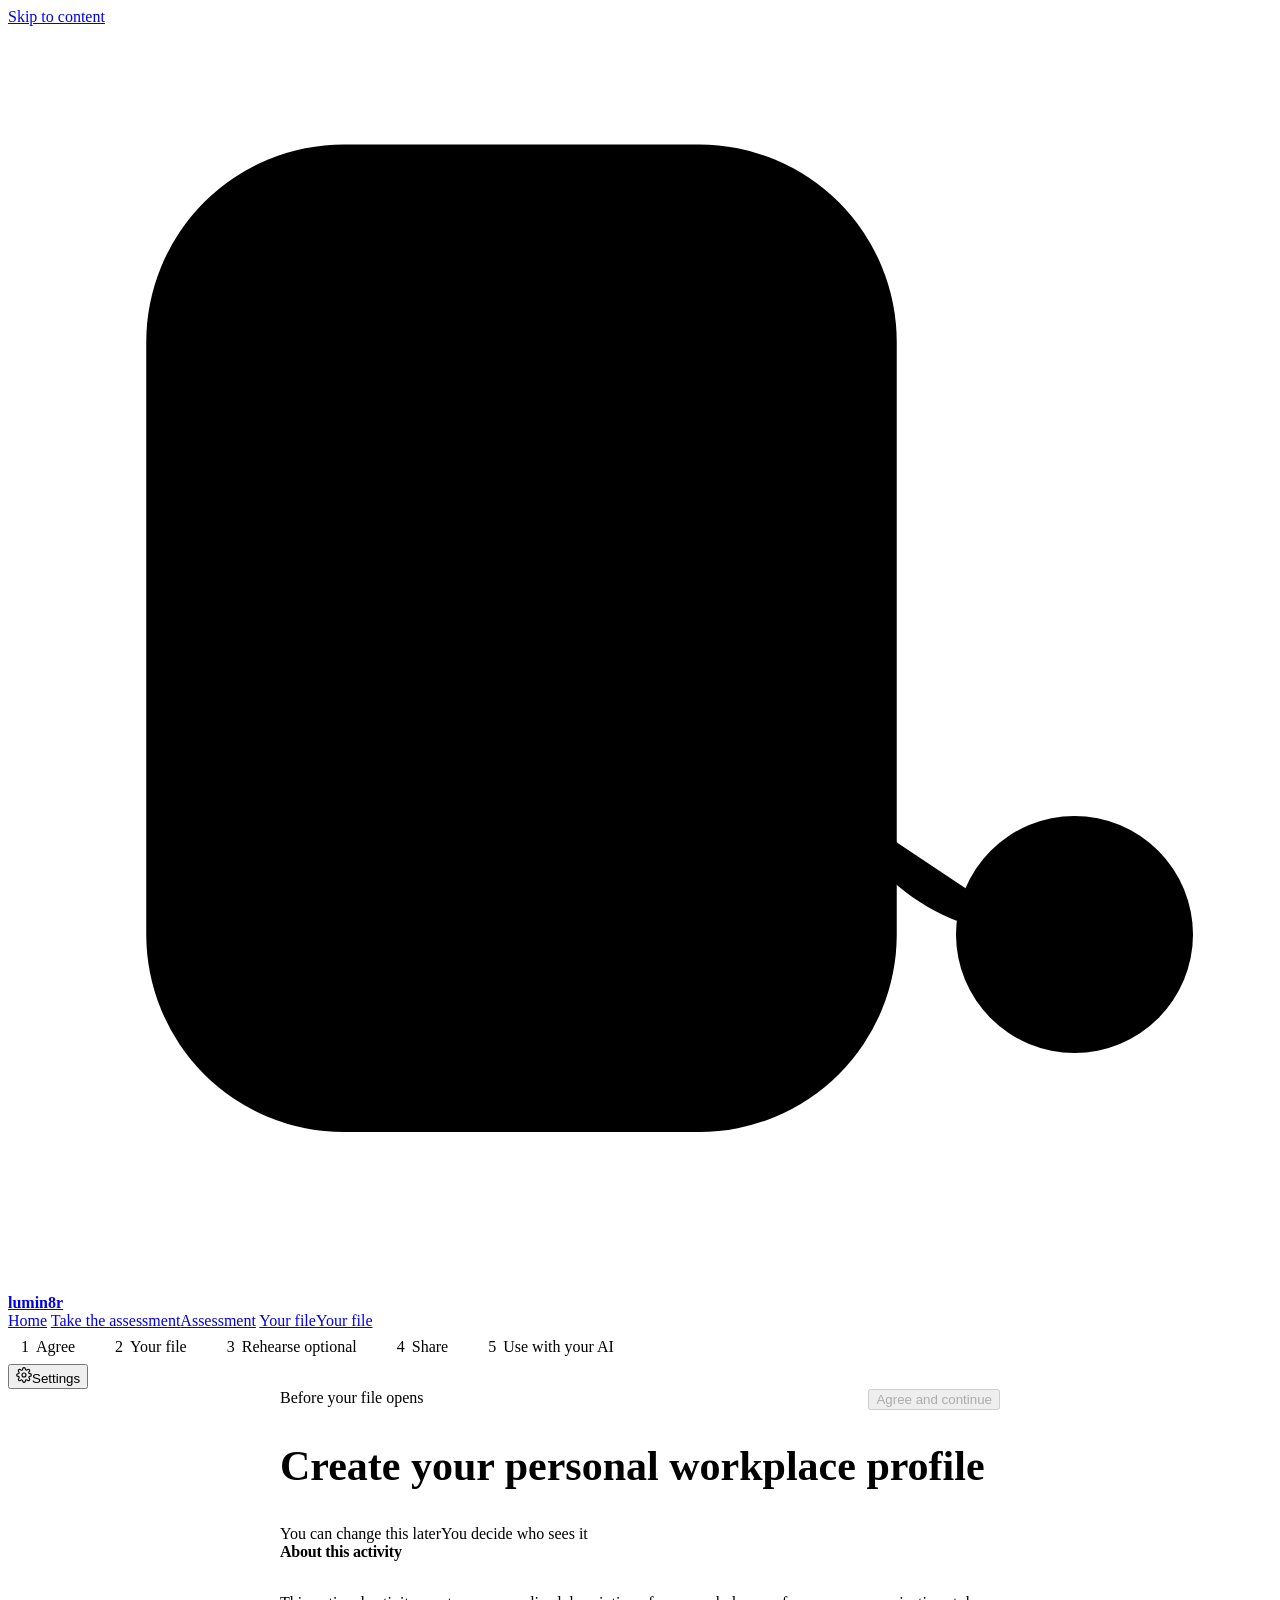
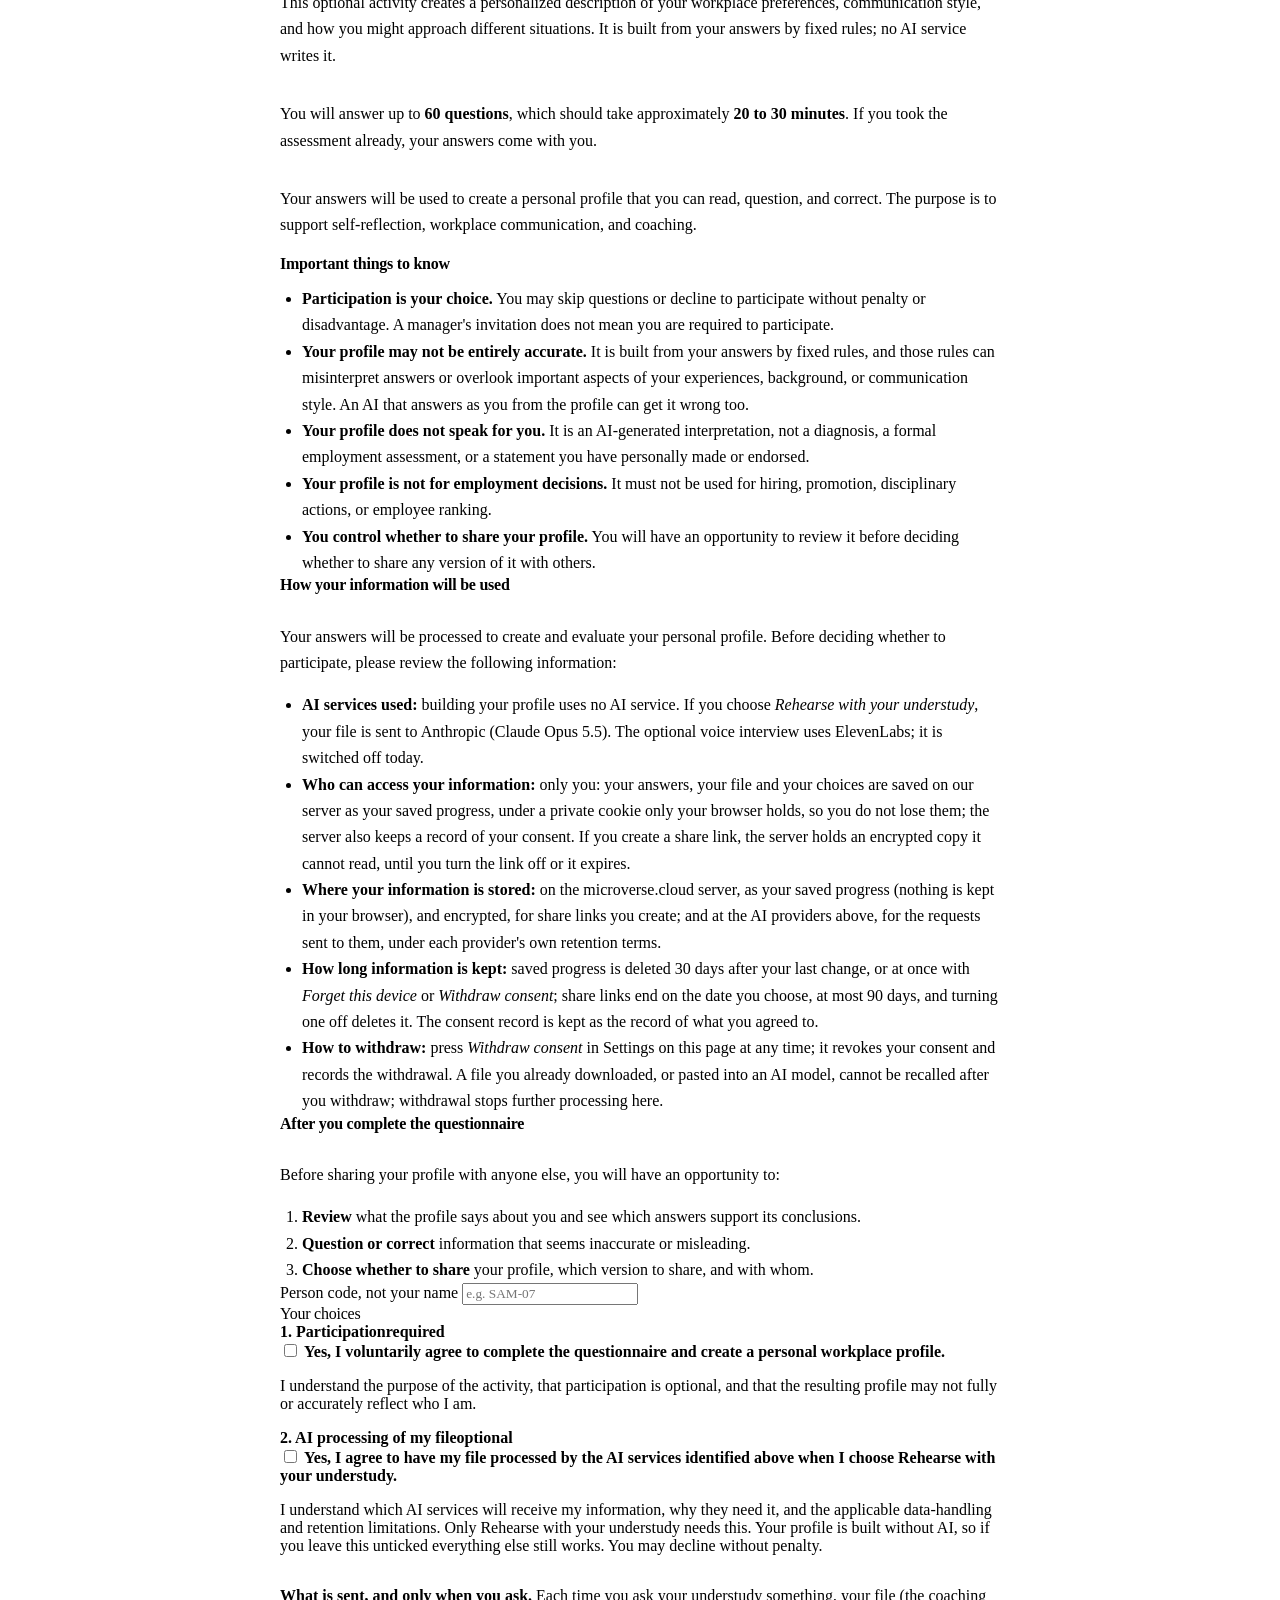
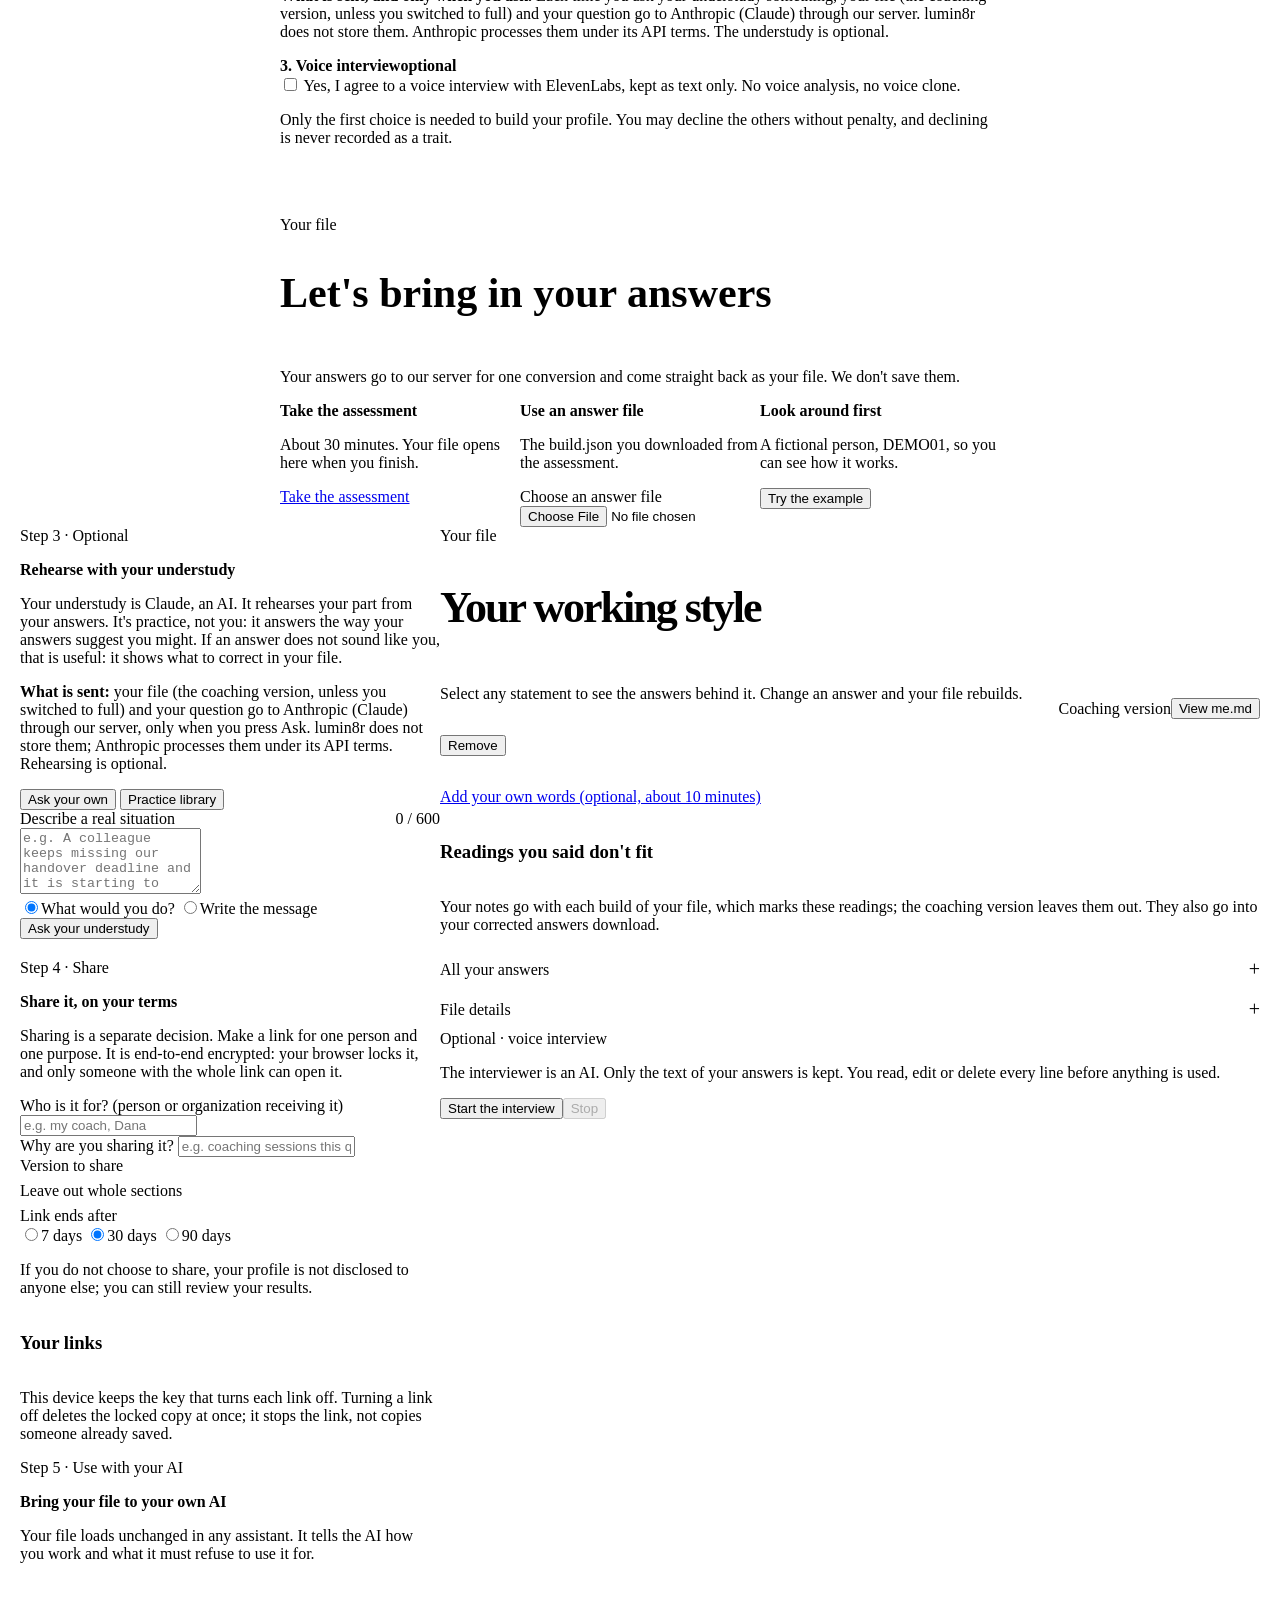
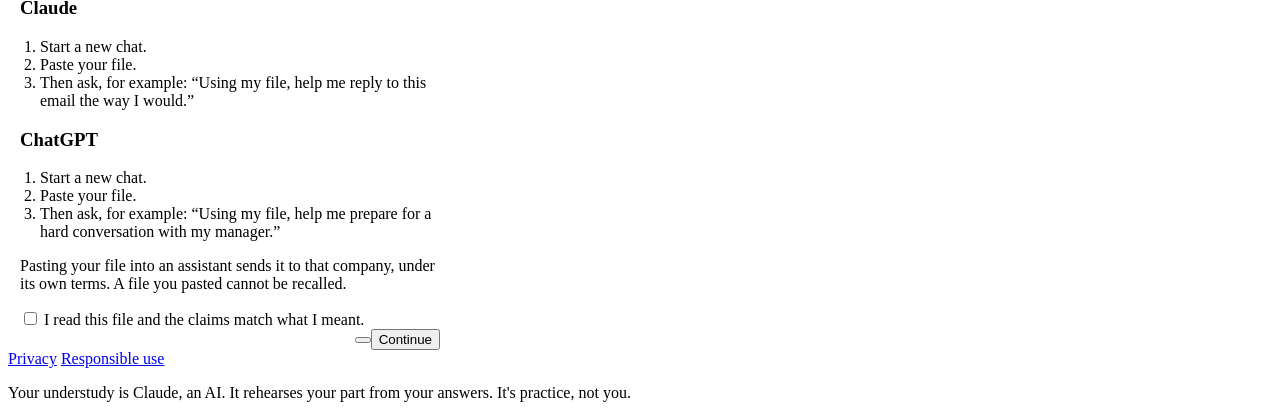
==== src/mefile/static/index.html @ 86634b9a "Save progress on the server, not in the browser; drop evaluation jargon from participant screens - c" ====
<!doctype html>
<!-- Copyright (c) 2026 William Chesher. MIT License, see LICENSE. -->
<!-- index - Your file: agree, read your file (select a statement and the answers behind it light up), correct, rehearse with your understudy, share an end-to-end encrypted link, use it with your AI; settings hold downloads, this device and withdrawal. Behaviour in /static/app.js -->
<html lang="en">
<head>
<meta charset="utf-8">
<meta name="viewport" content="width=device-width, initial-scale=1, viewport-fit=cover">
<title>Your file · lumin8r</title>
<meta name="description" content="Your lumin8r file: select any statement to see the answers behind it, correct it, rehearse with your understudy, and share it on your terms.">
<link rel="preconnect" href="https://fonts.googleapis.com">
<link rel="stylesheet" href="https://fonts.googleapis.com/css2?family=Geist:wght@400;500;600;700&family=Geist+Mono:wght@400;500&display=swap">
<link rel="stylesheet" href="/static/mefile.css">
<style>
  [tabindex="-1"]:focus { outline: none; }
  /* the step line */
  .steps { display: flex; align-items: center; list-style: none; margin: 0; padding: 0; min-width: 0; overflow-x: auto; scrollbar-width: none; }
  .steps::-webkit-scrollbar { display: none; }
  .steps li { display: flex; align-items: center; flex: none; }
  .steps li + li::before { content: ""; width: 16px; height: 1px; background: var(--line-2); }
  .steps li.done + li::before { background: var(--ink); }
  .steps button { appearance: none; display: inline-flex; align-items: center; gap: var(--s-2); min-height: 34px; padding: 0 10px 0 5px; border-radius: var(--radius-sm); border: 1px solid transparent; background: transparent; color: var(--muted); font: 500 var(--t-sm)/1 var(--body); cursor: pointer; white-space: nowrap; transition: background-color var(--t-fast) var(--ease), color var(--t-fast) var(--ease); }
  .steps button:hover { color: var(--ink); background: var(--surface-2); }
  .steps button:focus-visible { outline: none; box-shadow: var(--focus); }
  .steps .n { display: inline-grid; place-items: center; width: 22px; height: 22px; border-radius: 50%; border: 1px solid var(--line-2); background: var(--panel); font: 500 11px/1 var(--mono); color: var(--muted); transition: all var(--t-mid) var(--ease); }
  .steps li.done .n { background: var(--ink); border-color: var(--ink); color: var(--panel); }
  .steps button[aria-current] { color: var(--ink); background: var(--panel); border-color: var(--line); box-shadow: var(--shadow-1); }
  .steps button[aria-current] .n { border-color: var(--glow); color: var(--ink); box-shadow: 0 0 0 3px var(--glow-soft); }
  .steps button:disabled { opacity: .45; cursor: not-allowed; background: none; }
  .steps .opt { color: var(--faint); font-size: var(--t-xs); }
  .settings-btn .ico { width: 16px; height: 16px; fill: none; stroke: currentColor; stroke-width: 1.7; }
  @media (max-width: 760px) { .steps .lbl { display: none; } .steps button[aria-current] .lbl { display: inline; } .steps li + li::before { width: 8px; } .steps .opt { display: none; } .pathend { flex: 0 0 auto; margin-left: auto; } .pathbar { flex-wrap: nowrap; } .steps { flex: 1 1 auto; } .settings-btn span { display: none; } }

  /* one column for agreeing and for bringing answers */
  .solo { max-width: 720px; margin: 0 auto; padding: var(--s-7) 16px var(--s-9); display: grid; gap: var(--s-5); grid-template-columns: minmax(0, 1fr); }
  .solo h1 { font-size: clamp(30px, 5vw, 42px); }
  .solo .intro { display: grid; gap: var(--s-3); }
  .consent-copy { display: grid; gap: var(--s-3); grid-template-columns: minmax(0, 1fr); }
  .consent-copy h2 { font-size: var(--t-lg); letter-spacing: -0.015em; margin-top: var(--s-4); }
  .consent-copy p, .consent-copy li { color: var(--ink-2); line-height: 1.65; }
  .consent-copy b { color: var(--ink); font-weight: 600; }
  .consent-copy ul, .consent-copy ol { margin: 0; padding-left: 22px; display: grid; gap: var(--s-2); }
  fieldset.purposes { border: 0; margin: 0; padding: 0; display: grid; gap: var(--s-3); min-width: 0; }
  fieldset.purposes legend { font: 600 var(--t-lg)/1.35 var(--display); letter-spacing: -0.015em; color: var(--ink); padding: 0; margin-bottom: var(--s-3); }
  .choice { display: grid; gap: var(--s-2); padding: var(--s-4) var(--s-5); border: 1px solid var(--line); border-radius: var(--radius); background: var(--panel); box-shadow: var(--shadow-1); transition: border-color var(--t-fast) var(--ease), box-shadow var(--t-fast) var(--ease); }
  .choice:has(input:checked) { border-color: var(--ink); box-shadow: 0 0 0 1px var(--ink), var(--shadow-2); }
  .choice-head { font-size: var(--t-sm); font-weight: 600; color: var(--ink); display: flex; gap: var(--s-2); align-items: center; flex-wrap: wrap; }
  .agree-foot { position: sticky; bottom: 0; z-index: 5; display: flex; gap: var(--s-3); align-items: center; justify-content: flex-end; flex-wrap: wrap; padding: var(--s-4) 0 calc(var(--s-4) + env(safe-area-inset-bottom, 0px)); background: linear-gradient(180deg, transparent, var(--surface) 35%); }
  .agree-foot .hint { color: var(--muted); font-size: var(--t-sm); margin-right: auto; }
  .bring { display: grid; gap: var(--s-4); padding: var(--s-5); }
  .bring .opts { display: grid; grid-template-columns: repeat(3, minmax(0, 1fr)); gap: var(--s-3); }
  .bring .opt { display: grid; gap: var(--s-2); align-content: start; padding: var(--s-4); border: 1px solid var(--line); border-radius: var(--radius); background: var(--surface); }
  .bring .opt .btn { justify-self: start; }

  /* the workspace: the file, and (in rehearse, share, use with your AI) the step panel beside it */
  .workspace { display: grid; grid-template-columns: minmax(340px, 420px) minmax(0, 1fr); gap: var(--s-7); max-width: 1240px; margin: 0 auto; padding: var(--s-6) 16px var(--s-9); align-items: start; }
  .workspace > * { min-width: 0; }
  .stepcol { position: sticky; top: calc(var(--header-h) + 50px + var(--s-4)); max-height: calc(100vh - var(--header-h) - 50px - var(--s-6)); display: grid; grid-template-rows: minmax(0, 1fr) auto; background: var(--panel); border: 1px solid var(--line); border-radius: var(--radius-lg); box-shadow: var(--shadow-2); }
  .stepbody { overflow: auto; padding: var(--s-5); display: grid; gap: var(--s-4); align-content: start; grid-template-columns: minmax(0, 1fr); overscroll-behavior: contain; }
  .stepbody h1 { font-size: var(--t-2xl); }
  .stepfoot { border-top: 1px solid var(--line); padding: var(--s-4) var(--s-5); display: grid; gap: var(--s-3); background: var(--panel-2); border-radius: 0 0 var(--radius-lg) var(--radius-lg); }
  .stepfoot .row { display: flex; gap: var(--s-3); align-items: center; justify-content: flex-end; flex-wrap: wrap; }
  .stepfoot .hint { font-size: var(--t-sm); color: var(--muted); flex: 1 1 100%; text-align: right; }
  .stepfoot .hint:empty { display: none; }
  /* Your file: the document takes the whole width; the step footer becomes a calm bar at the bottom */
  .workspace.mode-file { grid-template-columns: minmax(0, 1fr); padding-bottom: 140px; }
  .mode-file .stepcol { position: fixed; z-index: 35; left: 50%; transform: translateX(-50%); bottom: calc(16px + env(safe-area-inset-bottom, 0px)); top: auto; width: min(760px, calc(100vw - 24px)); max-height: none; grid-template-rows: auto; border-radius: 14px; box-shadow: var(--shadow-3); background: color-mix(in srgb, var(--panel) 90%, transparent); -webkit-backdrop-filter: blur(12px); backdrop-filter: blur(12px); }
  .mode-file .stepbody { display: none; }
  .mode-file .stepfoot { border: 0; background: none; padding: 10px 10px 10px var(--s-4); display: flex; align-items: center; gap: var(--s-4); flex-wrap: wrap; }
  .mode-file .stepfoot .row { flex: 0 0 auto; margin-left: auto; flex-wrap: nowrap; }
  .mode-file .stepfoot .hint { display: none; }
  .mode-file .stepfoot label.check { flex: 1 1 280px; font-size: var(--t-sm); }

  /* the document */
  .doc { display: grid; gap: var(--s-5); align-content: start; grid-template-columns: minmax(0, 1fr); }
  .doc-head { display: flex; align-items: flex-end; justify-content: space-between; gap: var(--s-4); flex-wrap: wrap; padding-bottom: var(--s-5); border-bottom: 1px solid var(--line); }
  .doc-head h1 { font-size: clamp(30px, 4vw, 44px); letter-spacing: -0.045em; }
  .doc-head .title { display: grid; gap: var(--s-2); }
  .doc-head .meta { display: flex; align-items: center; gap: var(--s-3); flex-wrap: wrap; }
  .buildstatus { font-size: var(--t-sm); color: var(--muted); display: inline-flex; align-items: center; gap: var(--s-2); }
  .buildstatus:empty { display: none; }
  .buildstatus::before { content: ""; width: 11px; height: 11px; border-radius: 50%; border: 2px solid var(--glow); border-right-color: transparent; animation: spin 900ms linear infinite; }
  .gate { display: grid; }
  .gatebar { display: flex; align-items: center; gap: var(--s-3); flex-wrap: wrap; padding: 10px var(--s-4); border-radius: var(--radius); border: 1px solid var(--line); background: var(--panel); box-shadow: var(--shadow-1); font-size: var(--t-sm); color: var(--ink-2); }
  .gatebar .lamp { width: 8px; height: 8px; border-radius: 50%; background: var(--good); box-shadow: 0 0 0 3px var(--good-soft); flex: none; }
  .gatebar.works .lamp { background: var(--glow); box-shadow: 0 0 0 3px var(--glow-soft); }
  .gatebar.breaks .lamp { background: var(--bad); box-shadow: 0 0 0 3px var(--bad-soft); }
  .gatebar details { flex: 1 1 100%; }
  .gatebar summary { cursor: pointer; color: var(--accent); font-weight: 500; display: inline; }
  .gatebar ul { margin: var(--s-2) 0 0; padding-left: 20px; display: grid; gap: var(--s-1); color: var(--muted); }

  .statements { display: grid; gap: var(--s-7); grid-template-columns: minmax(0, 1fr); }
  .sect { display: grid; gap: var(--s-1); }
  .sect-head { display: grid; grid-template-columns: minmax(0, 1fr) 380px; gap: var(--s-7); align-items: end; padding-bottom: var(--s-3); border-bottom: 1px solid var(--line); margin-bottom: var(--s-2); }
  .sect-head h2 { font-size: var(--t-xl); letter-spacing: -0.03em; }
  .sect-head .note { font-size: var(--t-xs); color: var(--faint); }
  .crow { display: grid; grid-template-columns: minmax(0, 1fr) 380px; gap: var(--s-7); align-items: start; }
  .ctext { appearance: none; text-align: left; font: 400 17px/1.55 var(--body); letter-spacing: -0.012em; color: var(--ink-2); background: transparent; border: 1px solid transparent; border-radius: 12px; padding: 12px 14px; margin: 0 -14px; cursor: pointer; transition: background-color var(--t-slow) var(--ease), border-color var(--t-slow) var(--ease), box-shadow var(--t-slow) var(--ease), color var(--t-slow) var(--ease); }
  .ctext:hover { background: var(--panel); border-color: var(--line); color: var(--ink); }
  .ctext:focus-visible { outline: none; box-shadow: var(--focus); }
  .crow.sel .ctext { background: var(--panel); border-color: var(--accent-line); box-shadow: var(--lit); color: var(--ink); }
  .crow.limit .ctext { color: var(--muted); cursor: default; }
  .crow.questioned .ctext::after { content: "You said this doesn't fit"; margin-left: var(--s-2); font: 500 11px/1 var(--body); color: var(--caution); border: 1px solid var(--caution-line); border-radius: 5px; padding: 2px 6px; vertical-align: 2px; }
  .crail { display: flex; flex-wrap: wrap; gap: 6px; align-content: flex-start; padding-top: 13px; min-width: 0; }
  .crail .ev-id { cursor: pointer; transition: border-color var(--t-fast) var(--ease), color var(--t-fast) var(--ease); }
  .crail .ev-id:hover { border-color: var(--field); }
  .crow.sel .crail { display: grid; grid-template-columns: minmax(0, 1fr); gap: var(--s-2); justify-items: start; padding-top: 10px; }
  .crail > * { max-width: 100%; min-width: 0; }
  .evchip { appearance: none; display: inline-flex; align-items: center; gap: var(--s-2); min-height: 32px; max-width: 100%; padding: 3px 10px 3px 4px; border-radius: var(--radius-sm); border: 1px solid var(--line); background: var(--panel); box-shadow: var(--shadow-1); font: inherit; font-size: var(--t-sm); color: var(--ink-2); text-align: left; cursor: pointer; animation: chip-in var(--t-slow) var(--spring) both; transition: border-color var(--t-fast) var(--ease), box-shadow var(--t-fast) var(--ease); }
  .evchip:hover { border-color: var(--field); }
  .evchip:focus-visible { outline: none; box-shadow: var(--focus); }
  .evchip[aria-expanded="true"] { border-color: var(--ink); }
  .evchip .id { flex: none; font: 500 11px/1 var(--mono); color: var(--ink); background: var(--panel-2); border: 1px solid var(--line); border-radius: 5px; padding: 4px 6px; }
  .evchip .txt { min-width: 0; overflow: hidden; text-overflow: ellipsis; white-space: nowrap; }
  .evchip .val { flex: none; color: var(--muted); font-variant-numeric: tabular-nums; }
  .evchip:nth-child(2) { animation-delay: 60ms; } .evchip:nth-child(3) { animation-delay: 120ms; } .evchip:nth-child(4) { animation-delay: 180ms; }
  @keyframes chip-in { from { opacity: 0; transform: translateX(12px); } to { opacity: 1; transform: none; } }
  .editor { width: 100%; display: grid; gap: var(--s-2); padding: var(--s-3); border-radius: var(--radius); border: 1px solid var(--line); background: var(--panel-2); animation: spawn-in var(--t-mid) var(--ease) both; }
  .editor .stmt { font-size: var(--t-sm); color: var(--ink-2); }
  .editor select { width: 100%; font-size: var(--t-sm); min-height: 38px; }
  .editor textarea, .ans textarea { field-sizing: content; min-height: 64px; max-height: 280px; font-size: var(--t-sm); }
  .railacts { display: flex; gap: var(--s-2); flex-wrap: wrap; margin-top: 2px; }
  .qbox { display: grid; gap: var(--s-2); width: 100%; }
  .readings { width: 100%; display: grid; gap: var(--s-1); padding: var(--s-3); border-radius: var(--radius); border: 1px dashed var(--line-2); font-size: var(--t-sm); color: var(--ink-2); }
  .readings b { font-size: var(--t-xs); color: var(--muted); font-weight: 500; }
  .readings ul { margin: 0; padding-left: 18px; display: grid; gap: 2px; }
  .qnote { font-size: var(--t-sm); color: var(--ink-2); border-left: 2px solid var(--caution-line); padding-left: var(--s-3); }

  /* Wethos Style terms */
  .wethos { display: grid; gap: var(--s-4); padding: var(--s-6); border-radius: var(--radius-lg); border: 1px solid var(--line); background: var(--panel); box-shadow: var(--shadow-2); }
  .wethos .label { font-size: var(--t-sm); color: var(--muted); max-width: 70ch; }
  .wrow { display: grid; grid-template-columns: minmax(0, 1fr) 340px; gap: var(--s-6); padding: var(--s-4) 0; border-top: 1px solid var(--line); align-items: start; }
  .wrow h3 { font-size: var(--t-md); }
  .track { position: relative; display: grid; grid-template-columns: auto minmax(0, 1fr) auto; align-items: center; gap: var(--s-3); margin: var(--s-2) 0; font-size: var(--t-xs); color: var(--muted); }
  .track .bar { position: relative; height: 6px; border-radius: 99px; background: linear-gradient(90deg, var(--surface-2), var(--line), var(--surface-2)); box-shadow: inset 0 0 0 1px var(--line); }
  .track .bar::after { content: ""; position: absolute; left: 50%; top: -3px; bottom: -3px; width: 1px; background: var(--line-2); }
  .track .marker { position: absolute; top: 50%; width: 16px; height: 16px; border-radius: 50%; background: var(--glow); transform: translate(-50%, -50%); box-shadow: 0 0 0 4px var(--glow-soft), 0 0 14px var(--glow-ring); transition: left var(--t-slow) var(--spring); }
  .wrow .basis { font-size: var(--t-sm); color: var(--ink-2); }
  .wrow .strength { font-size: var(--t-xs); color: var(--faint); }
  .wrow .hyp { font-weight: 600; color: var(--ink); }

  .disclosure { border-top: 1px solid var(--line); padding-top: var(--s-3); }
  .disclosure > summary { cursor: pointer; list-style: none; display: flex; align-items: center; justify-content: space-between; min-height: 40px; font-weight: 500; color: var(--ink); }
  .disclosure > summary::-webkit-details-marker { display: none; }
  .disclosure > summary::after { content: "+"; font-size: 20px; color: var(--muted); transition: transform var(--t-mid) var(--spring); }
  .disclosure[open] > summary::after { transform: rotate(45deg); }
  .details-grid { display: grid; grid-template-columns: max-content minmax(0, 1fr); gap: var(--s-2) var(--s-5); margin: var(--s-3) 0; font-size: var(--t-sm); }
  .details-grid dt { color: var(--muted); }
  .details-grid dd { margin: 0; color: var(--ink-2); overflow-wrap: anywhere; font-family: var(--mono); font-size: 12.5px; }
  .rows { display: grid; gap: 2px; margin-top: var(--s-2); }
  .rows h3 { margin: var(--s-4) 0 var(--s-1); font-size: var(--t-xs); color: var(--muted); font-weight: 500; }
  .ans .grow { display: grid; gap: 6px; }
  .ans .stmt { font-size: var(--t-sm); color: var(--ink-2); }
  .ans select { width: 100%; min-height: 38px; font-size: var(--t-sm); }
  .qlist { display: grid; gap: var(--s-2); margin: 0; padding-left: 18px; font-size: var(--t-sm); color: var(--ink-2); }

  /* side mode: a quieter preview of the file beside the step panel */
  .mode-side .crow, .mode-side .sect-head, .mode-side .wrow { grid-template-columns: minmax(0, 1fr); gap: 0; }
  .mode-side .crail, .mode-side .wethos, .mode-side #fileDetails, .mode-side #allAnswers, .mode-side #questioned, .mode-side #voiceBox, .mode-side .sect-head .note { display: none !important; }
  .mode-side .ctext { font-size: 15.5px; padding: 8px 12px; margin: 0 -12px; }
  .mode-side .statements { gap: var(--s-6); }

  /* rehearse */
  .practice { display: grid; gap: var(--s-2); max-height: 380px; overflow: auto; padding: 2px 4px 2px 2px; margin: 0 -4px 0 -2px; }
  .practice h3 { margin-top: var(--s-2); font-size: var(--t-xs); color: var(--muted); font-weight: 500; }
  .pcard { text-align: left; appearance: none; display: grid; gap: 2px; padding: var(--s-3) var(--s-4); border-radius: var(--radius); border: 1px solid var(--line); background: var(--panel); color: var(--ink-2); font: inherit; font-size: var(--t-sm); cursor: pointer; transition: border-color var(--t-fast) var(--ease), box-shadow var(--t-fast) var(--ease); }
  .pcard b { font-size: var(--t-xs); color: var(--p2); font-weight: 600; }
  .pcard:hover { border-color: var(--p2-line); }
  .pcard[aria-pressed="true"] { border-color: var(--p2); box-shadow: 0 0 0 1px var(--p2); }
  .pcard:focus-visible { outline: none; box-shadow: var(--focus); }
  .picked { display: grid; gap: var(--s-2); padding: var(--s-4); border-radius: var(--radius); background: var(--p2-wash); border: 1px solid var(--p2-line); }
  .picked ol { margin: 0; padding-left: 0; list-style: none; display: grid; gap: 4px; font-size: var(--t-sm); color: var(--ink-2); }
  .picked ol b { font-family: var(--mono); font-weight: 500; color: var(--p2); margin-right: 6px; }
  .counter { font: 400 12px/1 var(--mono); color: var(--muted); }
  .twin-answer { display: grid; gap: var(--s-2); }
  .twin-answer .q { font-size: var(--t-sm); color: var(--muted); }
  .twin-answer .a { color: var(--ink); line-height: 1.6; white-space: pre-wrap; }
  .reactions { display: flex; gap: var(--s-2); flex-wrap: wrap; }
  .reactions .btn[aria-pressed="true"] { border-color: var(--ink); box-shadow: 0 0 0 1px var(--ink); }
  .note-list { display: grid; gap: var(--s-4); }

  /* share */
  .lockbox { display: grid; grid-template-columns: 48px minmax(0, 1fr); gap: var(--s-4); align-items: center; padding: var(--s-4); border-radius: var(--radius); border: 1px solid var(--line); background: var(--panel); box-shadow: var(--shadow-2); }
  .lockbox .lk { width: 48px; height: 48px; border-radius: 12px; display: grid; place-items: center; background: var(--panel-2); border: 1px solid var(--line); transition: background-color var(--t-slow) var(--ease), box-shadow var(--t-slow) var(--ease), border-color var(--t-slow) var(--ease); }
  .lockbox svg { width: 24px; height: 24px; fill: none; stroke: var(--muted); stroke-width: 1.9; stroke-linecap: round; overflow: visible; }
  .lockbox .shackle { transform: translateY(-4px); transition: transform 460ms var(--spring); }
  .lockbox.locked .lk { background: var(--glow); border-color: var(--glow); box-shadow: 0 0 0 5px var(--glow-soft), 0 0 22px var(--glow-ring); }
  .lockbox.locked svg { stroke: #0b0d12; }
  .lockbox.locked .shackle { transform: none; }
  .linkrow { display: flex; gap: var(--s-2); }
  .linkrow input { flex: 1 1 auto; min-width: 0; font-family: var(--mono); font-size: 12.5px; }
  .sharelist { display: grid; gap: var(--s-2); margin: 0; padding: 0; list-style: none; }
  .sharelist li { display: grid; gap: var(--s-2); padding: var(--s-3) var(--s-4); border: 1px solid var(--line); border-radius: var(--radius); background: var(--panel); }
  .sharelist .who { display: flex; justify-content: space-between; gap: var(--s-2); align-items: baseline; flex-wrap: wrap; }
  .sharelist .who b { color: var(--ink); font-weight: 600; }
  .sharelist .row { display: flex; gap: var(--s-2); flex-wrap: wrap; align-items: center; }
  .withhold { display: grid; gap: var(--s-2); margin-top: var(--s-2); }
  details.more summary { cursor: pointer; color: var(--accent); font-size: var(--t-sm); font-weight: 500; min-height: 32px; display: flex; align-items: center; }

  .howto { display: grid; grid-template-columns: minmax(0, 1fr); gap: var(--s-3); }
  .howto .card { gap: var(--s-2); }
  .howto ol { margin: 0; padding-left: 20px; display: grid; gap: var(--s-1); color: var(--ink-2); font-size: var(--t-sm); }
  .howto q { color: var(--ink); }

  .settings-sec { display: grid; gap: var(--s-3); padding-top: var(--s-4); border-top: 1px solid var(--line); }
  .settings-sec:first-child { border-top: 0; padding-top: 0; }
  .settings-sec h3 { font-size: var(--t-md); }
  .confirmbox { display: grid; gap: var(--s-3); padding: var(--s-4); border-radius: var(--radius); border: 1px solid var(--bad-line); background: var(--bad-soft); }
  .done-banner { max-width: 640px; margin: var(--s-8) auto; padding: var(--s-6); justify-items: start; gap: var(--s-4); }
  dialog.md { width: min(860px, calc(100vw - 32px)); }
  dialog.md .dialog-body { max-height: calc(100dvh - 160px); overflow: auto; }

  /* the connector: a fine lit line from the selected statement to each answer behind it */
  #connector { position: fixed; inset: 0; width: 100vw; height: 100vh; pointer-events: none; z-index: 30; overflow: visible; }
  #connector path { fill: none; stroke: var(--glow); stroke-width: 1.5; stroke-linecap: round; filter: drop-shadow(0 0 3px var(--glow-ring)); }
  #connector circle { fill: var(--glow); }
  #connector.draw path { animation: draw 460ms var(--ease) both; }
  @keyframes draw { from { stroke-dashoffset: var(--len); } to { stroke-dashoffset: 0; } }

  @media (max-width: 1120px) { .crow, .sect-head { grid-template-columns: minmax(0, 1fr) 300px; gap: var(--s-6); } .wrow { grid-template-columns: minmax(0, 1fr) 280px; } }
  @media (max-width: 1080px) { .workspace:not(.mode-file) { grid-template-columns: minmax(300px, 380px) minmax(0, 1fr); gap: var(--s-5); } }
  @media (max-width: 900px) {
    .workspace:not(.mode-file) { grid-template-columns: minmax(0, 1fr); padding-top: var(--s-4); }
    .workspace:not(.mode-file) .stepcol { position: static; max-height: none; }
    .stepbody { overflow: visible; }
    #connector { display: none; }
    .crow, .sect-head, .wrow { grid-template-columns: minmax(0, 1fr); gap: 0; }
    .crail { padding: 0 0 var(--s-3); }
    .crow.sel .crail { padding: 6px 0 var(--s-4) var(--s-3); border-left: 2px solid var(--glow); margin-left: 2px; }
    .sect-head .note { display: none; }
    .bring .opts { grid-template-columns: minmax(0, 1fr); }
    .wethos { padding: var(--s-5); }
  }
  @media (max-width: 560px) {
    .solo { padding-top: var(--s-5); }
    .stepbody, .stepfoot { padding-left: var(--s-4); padding-right: var(--s-4); }
    .stepfoot .row .btn.primary { flex: 1 1 auto; }
    .agree-foot .btn { flex: 1 1 100%; }
    .bring { padding: var(--s-4); }
    .linkrow { flex-wrap: wrap; }
    .linkrow .btn { flex: 1 1 100%; }
    .ctext { font-size: 16px; }
    .mode-file .stepfoot .row { margin-left: 0; flex: 1 1 100%; }
    .mode-file .stepfoot .row .btn { flex: 1 1 auto; }
    .doc-head { align-items: flex-start; }
  }
</style>
</head>
<body>
<a class="skip-link" href="#main">Skip to content</a>
<header class="topbar">
  <div class="topbar-row">
    <a class="wordmark" href="/" aria-label="lumin8r home">
      <svg class="mark" viewBox="0 0 32 32" aria-hidden="true"><rect class="mark-sheet" x="3.5" y="3" width="19" height="25" rx="5"/><path class="mark-line" d="M8.5 10h9M8.5 15h5.5"/><path class="mark-thread" d="M14 15c6.5 0 6 8 12 8"/><circle class="mark-dot" cx="27" cy="23" r="3"/></svg>
      <b>lumin8r</b>
    </a>
    <nav class="sitenav" aria-label="Site">
      <a class="nav-home" href="/">Home</a>
      <a href="/assessment"><span class="long">Take the assessment</span><span class="short">Assessment</span></a>
      <a href="/app" aria-current="page"><span class="long">Your file</span><span class="short">Your file</span></a>
    </nav>
  </div>
  <nav class="pathbar" aria-label="Your progress">
    <ol class="steps" id="steps">
      <li data-st="agree"><button type="button" data-go="agree"><span class="n">1</span><span class="lbl">Agree</span></button></li>
      <li data-st="file"><button type="button" data-go="file"><span class="n">2</span><span class="lbl">Your file</span></button></li>
      <li data-st="rehearse"><button type="button" data-go="rehearse"><span class="n">3</span><span class="lbl">Rehearse <span class="opt">optional</span></span></button></li>
      <li data-st="share"><button type="button" data-go="share"><span class="n">4</span><span class="lbl">Share</span></button></li>
      <li data-st="ai"><button type="button" data-go="ai"><span class="n">5</span><span class="lbl">Use with your AI</span></button></li>
    </ol>
    <div class="pathend">
      <button class="btn ghost small settings-btn" id="openSettings" type="button" aria-haspopup="dialog" aria-label="Settings"><svg class="ico" viewBox="0 0 24 24" aria-hidden="true"><circle cx="12" cy="12" r="3"/><path d="M19.4 15a1.7 1.7 0 0 0 .3 1.8l.1.1a2 2 0 1 1-2.8 2.8l-.1-.1a1.7 1.7 0 0 0-1.8-.3 1.7 1.7 0 0 0-1 1.5V21a2 2 0 1 1-4 0v-.1a1.7 1.7 0 0 0-1.1-1.5 1.7 1.7 0 0 0-1.8.3l-.1.1a2 2 0 1 1-2.8-2.8l.1-.1a1.7 1.7 0 0 0 .3-1.8 1.7 1.7 0 0 0-1.5-1H3a2 2 0 1 1 0-4h.1a1.7 1.7 0 0 0 1.5-1.1 1.7 1.7 0 0 0-.3-1.8l-.1-.1a2 2 0 1 1 2.8-2.8l.1.1a1.7 1.7 0 0 0 1.8.3H9a1.7 1.7 0 0 0 1-1.5V3a2 2 0 1 1 4 0v.1a1.7 1.7 0 0 0 1 1.5 1.7 1.7 0 0 0 1.8-.3l.1-.1a2 2 0 1 1 2.8 2.8l-.1.1a1.7 1.7 0 0 0-.3 1.8V9a1.7 1.7 0 0 0 1.5 1H21a2 2 0 1 1 0 4h-.1a1.7 1.7 0 0 0-1.5 1z"/></svg><span>Settings</span></button>
    </div>
  </nav>
</header>

<main id="main" tabindex="-1">
  <!-- 1 agree: Mark's consent copy (docs/consent-copy.md) -->
  <section class="solo hidden" id="st-agree" aria-labelledby="consentTitle">
    <div class="notice ok hidden" id="handoffNote" role="status"></div>
    <div class="intro">
      <span class="eyebrow">Before your file opens</span>
      <h1 id="consentTitle" tabindex="-1">Create your personal workplace profile</h1>
      <div class="btnrow"><span class="chip">You can change this later</span><span class="chip">You decide who sees it</span></div>
    </div>
    <div class="consent-copy">
      <h2>About this activity</h2>
      <p>This optional activity creates a personalized description of your workplace preferences, communication style, and how you might approach different situations. It is built from your answers by fixed rules; no AI service writes it.</p>
      <p>You will answer up to <b>60 questions</b>, which should take approximately <b>20 to 30 minutes</b>. If you took the assessment already, your answers come with you.</p>
      <p>Your answers will be used to create a personal profile that you can read, question, and correct. The purpose is to support self-reflection, workplace communication, and coaching.</p>
      <h2>Important things to know</h2>
      <ul class="know">
        <li><b>Participation is your choice.</b> You may skip questions or decline to participate without penalty or disadvantage. A manager's invitation does not mean you are required to participate.</li>
        <li><b>Your profile may not be entirely accurate.</b> It is built from your answers by fixed rules, and those rules can misinterpret answers or overlook important aspects of your experiences, background, or communication style. An AI that answers as you from the profile can get it wrong too.</li>
        <li><b>Your profile does not speak for you.</b> It is an AI-generated interpretation, not a diagnosis, a formal employment assessment, or a statement you have personally made or endorsed.</li>
        <li><b>Your profile is not for employment decisions.</b> It must not be used for hiring, promotion, disciplinary actions, or employee ranking.</li>
        <li><b>You control whether to share your profile.</b> You will have an opportunity to review it before deciding whether to share any version of it with others.</li>
      </ul>
      <h2>How your information will be used</h2>
      <p>Your answers will be processed to create and evaluate your personal profile. Before deciding whether to participate, please review the following information:</p>
      <ul class="facts">
        <li><b>AI services used:</b> building your profile uses no AI service. If you choose <i>Rehearse with your understudy</i>, your file is sent to Anthropic (Claude Opus 5.5). The optional voice interview uses ElevenLabs; it is switched off today.</li>
        <li><b>Who can access your information:</b> only you: your answers, your file and your choices are saved on our server as your saved progress, under a private cookie only your browser holds, so you do not lose them; the server also keeps a record of your consent. If you create a share link, the server holds an encrypted copy it cannot read, until you turn the link off or it expires.</li>
        <li><b>Where your information is stored:</b> on the microverse.cloud server, as your saved progress (nothing is kept in your browser), and encrypted, for share links you create; and at the AI providers above, for the requests sent to them, under each provider's own retention terms.</li>
        <li><b>How long information is kept:</b> saved progress is deleted 30 days after your last change, or at once with <i>Forget this device</i> or <i>Withdraw consent</i>; share links end on the date you choose, at most 90 days, and turning one off deletes it. The consent record is kept as the record of what you agreed to.</li>
        <li><b>How to withdraw:</b> press <i>Withdraw consent</i> in Settings on this page at any time; it revokes your consent and records the withdrawal. A file you already downloaded, or pasted into an AI model, cannot be recalled after you withdraw; withdrawal stops further processing here.</li>
      </ul>
      <h2>After you complete the questionnaire</h2>
      <p>Before sharing your profile with anyone else, you will have an opportunity to:</p>
      <ol class="after">
        <li><b>Review</b> what the profile says about you and see which answers support its conclusions.</li>
        <li><b>Question or correct</b> information that seems inaccurate or misleading.</li>
        <li><b>Choose whether to share</b> your profile, which version to share, and with whom.</li>
      </ol>
    </div>
    <div class="field">
      <label for="pid">Person code, not your name</label>
      <input id="pid" type="text" placeholder="e.g. SAM-07" autocomplete="off" spellcheck="false" maxlength="32" style="max-width: 340px; font-family: var(--mono)">
    </div>
    <fieldset class="purposes">
      <legend>Your choices</legend>
      <div class="choice">
        <span class="choice-head">1. Participation <span class="chip accent">required</span></span>
        <label class="check"><input type="checkbox" class="purpose" id="p-build" value="build_profile"> <span><b>Yes, I voluntarily agree to complete the questionnaire and create a personal workplace profile.</b></span></label>
        <p class="small">I understand the purpose of the activity, that participation is optional, and that the resulting profile may not fully or accurately reflect who I am.</p>
      </div>
      <div class="choice">
        <span class="choice-head">2. AI processing of my file <span class="chip">optional</span></span>
        <label class="check"><input type="checkbox" class="purpose" id="p-ai" value="ai_processing"> <span><b>Yes, I agree to have my file processed by the AI services identified above when I choose Rehearse with your understudy.</b></span></label>
        <p class="small">I understand which AI services will receive my information, why they need it, and the applicable data-handling and retention limitations. Only Rehearse with your understudy needs this. Your profile is built without AI, so if you leave this unticked everything else still works. You may decline without penalty.</p>
        <p class="notice twin" id="sentNote"><b>What is sent, and only when you ask.</b> Each time you ask your understudy something, your file (the coaching version, unless you switched to full) and your question go to Anthropic (Claude) through our server. lumin8r does not store them. Anthropic processes them under its API terms. The understudy is optional.</p>
      </div>
      <div class="choice hidden" id="voiceChoice">
        <span class="choice-head">3. Voice interview <span class="chip">optional</span></span>
        <label class="check"><input type="checkbox" class="purpose" id="p-voice" value="voice_interview"> <span>Yes, I agree to a voice interview with ElevenLabs, kept as text only. No voice analysis, no voice clone.</span></label>
      </div>
      <p class="small">Only the first choice is needed to build your profile. You may decline the others without penalty, and declining is never recorded as a trait.</p>
    </fieldset>
    <p class="small" id="receipt" role="status"></p>
    <div class="agree-foot">
      <span class="hint" id="agreeHint" aria-live="polite"></span>
      <button class="btn primary big" id="agreeBtn" type="button" disabled>Agree and continue</button>
    </div>
  </section>

  <!-- bring your answers: only when there are none yet -->
  <section class="solo hidden" id="st-bring" aria-labelledby="bringTitle">
    <div class="intro">
      <span class="eyebrow">Your file</span>
      <h1 id="bringTitle" tabindex="-1">Let's bring in your answers</h1>
      <p class="lead">Your answers go to our server for one conversion and come straight back as your file. We don't save them.</p>
    </div>
    <div class="panel bring">
      <div class="opts">
        <div class="opt"><b>Take the assessment</b><p class="small">About 30 minutes. Your file opens here when you finish.</p><a class="btn primary small" href="/assessment">Take the assessment</a></div>
        <div class="opt"><b>Use an answer file</b><p class="small">The build.json you downloaded from the assessment.</p><label class="btn small" for="fileInput">Choose an answer file</label><input id="fileInput" type="file" accept=".json,application/json" class="vh"></div>
        <div class="opt"><b>Look around first</b><p class="small">A fictional person, DEMO01, so you can see how it works.</p><button class="btn small" id="example" type="button">Try the example</button></div>
      </div>
      <div id="loaded" class="hidden" role="status"></div>
    </div>
  </section>

  <div class="workspace hidden" id="workspace">
    <aside class="stepcol" id="stepcol" aria-label="What you are doing now">
      <div class="stepbody" id="stepbody">
        <section id="st-file" class="step" aria-label="Your file"></section>

        <!-- 3 rehearse -->
        <section id="st-rehearse" class="step hidden" aria-labelledby="twinTitle">
          <span class="eyebrow">Step 3 · Optional</span>
          <h1 id="twinTitle" tabindex="-1">Rehearse with your understudy</h1>
          <p class="small">Your understudy is Claude, an AI. It rehearses your part from your answers. It's practice, not you: it answers the way your answers suggest you might. If an answer does not sound like you, that is useful: it shows what to correct in your file.</p>
          <p class="notice twin" id="sentNote2"><b>What is sent:</b> your file (the coaching version, unless you switched to full) and your question go to Anthropic (Claude) through our server, only when you press Ask. lumin8r does not store them; Anthropic processes them under its API terms. Rehearsing is optional.</p>
          <p class="notice hidden" id="twinStatusBox" role="status"></p>
          <div id="twinTools">
            <div class="tabs" role="tablist" aria-label="How to ask">
              <button role="tab" id="tab-own" aria-controls="pane-own" aria-selected="true" type="button">Ask your own</button>
              <button role="tab" id="tab-lib" aria-controls="pane-lib" aria-selected="false" tabindex="-1" type="button">Practice library</button>
            </div>
            <div role="tabpanel" id="pane-own" aria-labelledby="tab-own" style="display:grid; gap: var(--s-3); padding-top: var(--s-4)">
              <div class="field">
                <div style="display:flex; justify-content: space-between; align-items: baseline; gap: var(--s-2)"><label for="ownQ">Describe a real situation</label><span class="counter" id="ownCount" aria-live="polite">0 / 600</span></div>
                <textarea id="ownQ" maxlength="600" rows="4" placeholder="e.g. A colleague keeps missing our handover deadline and it is starting to affect my work." aria-describedby="ownCount"></textarea>
              </div>
              <div class="segmented full" role="radiogroup" aria-label="What should your understudy do?">
                <label><input type="radio" name="ownKind" id="kindOpen" value="open" checked>What would you do?</label>
                <label><input type="radio" name="ownKind" id="kindMessage" value="message">Write the message</label>
              </div>
              <div class="btnrow"><button class="btn p2" id="askOwn" type="button">Ask your understudy</button></div>
            </div>
            <div role="tabpanel" id="pane-lib" aria-labelledby="tab-lib" class="hidden" style="padding-top: var(--s-4); display:grid; gap: var(--s-3)">
              <div class="picked hidden" id="picked"></div>
              <div class="practice" id="practice"></div>
            </div>
          </div>
          <p class="small" id="twinStatus" role="status"></p>
          <div id="twinOut" class="note-list"></div>
        </section>

        <!-- 4 share -->
        <section id="st-share" class="step hidden" aria-labelledby="shareTitle">
          <span class="eyebrow">Step 4 · Share</span>
          <h1 id="shareTitle" tabindex="-1">Share it, on your terms</h1>
          <p class="small">Sharing is a separate decision. Make a link for one person and one purpose. It is end-to-end encrypted: your browser locks it, and only someone with the whole link can open it.</p>
          <div class="notice warn hidden" id="shareGate"></div>
          <div class="field">
            <label for="shareRecipient">Who is it for? <span class="small">(person or organization receiving it)</span></label>
            <input id="shareRecipient" type="text" maxlength="200" autocomplete="off" placeholder="e.g. my coach, Dana">
          </div>
          <div class="field">
            <label for="sharePurpose">Why are you sharing it?</label>
            <input id="sharePurpose" type="text" maxlength="200" autocomplete="off" placeholder="e.g. coaching sessions this quarter">
          </div>
          <div class="field">
            <span class="label" id="scopeLabel">Version to share</span>
            <div id="scopes" role="radiogroup" aria-labelledby="scopeLabel" style="display:grid; gap: var(--s-2)"></div>
          </div>
          <details class="more">
            <summary>Leave out whole sections</summary>
            <div id="withhold" class="withhold"></div>
          </details>
          <div class="field">
            <span class="label" id="expiryLabel">Link ends after</span>
            <div class="segmented full" role="radiogroup" aria-labelledby="expiryLabel">
              <label><input type="radio" name="expiry" value="7">7 days</label>
              <label><input type="radio" name="expiry" value="30" checked>30 days</label>
              <label><input type="radio" name="expiry" value="90">90 days</label>
            </div>
          </div>
          <p class="small">If you do not choose to share, your profile is not disclosed to anyone else; you can still review your results.</p>
          <div id="shareResult" class="hidden" aria-live="polite"></div>
          <div style="display:grid; gap: var(--s-3)">
            <h3>Your links</h3>
            <ul class="sharelist" id="shareList"></ul>
            <p class="small" id="shareListNote">This device keeps the key that turns each link off. Turning a link off deletes the locked copy at once; it stops the link, not copies someone already saved.</p>
          </div>
        </section>

        <!-- 5 use with your AI -->
        <section id="st-ai" class="step hidden" aria-labelledby="aiTitle">
          <span class="eyebrow">Step 5 · Use with your AI</span>
          <h1 id="aiTitle" tabindex="-1">Bring your file to your own AI</h1>
          <p class="small">Your file loads unchanged in any assistant. It tells the AI how you work and what it must refuse to use it for.</p>
          <div class="notice warn hidden" id="aiGate"></div>
          <div class="notice hidden" id="aiVersion"></div>
          <div class="howto">
            <div class="card quiet"><h3>Claude</h3><ol><li>Start a new chat.</li><li>Paste your file.</li><li>Then ask, for example: <q>Using my file, help me reply to this email the way I would.</q></li></ol></div>
            <div class="card quiet"><h3>ChatGPT</h3><ol><li>Start a new chat.</li><li>Paste your file.</li><li>Then ask, for example: <q>Using my file, help me prepare for a hard conversation with my manager.</q></li></ol></div>
          </div>
          <p class="small">Pasting your file into an assistant sends it to that company, under its own terms. A file you pasted cannot be recalled.</p>
        </section>
      </div>
      <div class="stepfoot" id="stepfoot">
        <label class="check hidden" id="reviewedRow"><input type="checkbox" id="reviewed"> <span>I read this file and the claims match what I meant.</span></label>
        <div class="row">
          <span class="hint" id="primaryHint" aria-live="polite"></span>
          <button class="btn ghost hidden" id="secondary" type="button"></button>
          <button class="btn primary" id="primary" type="button">Continue</button>
        </div>
      </div>
    </aside>

    <!-- 2 your file: the document, every statement with the answers behind it -->
    <section class="doc" id="filecol" aria-labelledby="docTitle">
      <header class="doc-head">
        <div class="title"><span class="eyebrow" id="docEyebrow">Your file</span><h1 id="docTitle" tabindex="-1">Your working style</h1><p class="small" id="docLead">Select any statement to see the answers behind it. Change an answer and your file rebuilds.</p></div>
        <div class="meta"><span class="chip" id="versionChip">Coaching version</span><span class="buildstatus" id="buildStatus" role="status"></span><button class="btn small" id="viewMd" type="button">View me.md</button></div>
      </header>
      <div id="gate" class="gate"></div>
      <p class="small hidden" id="voiceLine"><span id="voiceLineText"></span> <button class="btn link" type="button" id="voiceRemove">Remove</button></p>
      <p class="small hidden" id="interviewInvite"><a href="/interview">Add your own words (optional, about 10 minutes)</a></p>
      <div id="fileWrap" class="statements">
        <div aria-hidden="true"><span class="skeleton title"></span><span class="skeleton line"></span><span class="skeleton line" style="width: 82%"></span><span class="skeleton line" style="width: 68%"></span></div>
      </div>
      <section class="wethos hidden" id="wethos" aria-labelledby="wethosTitle"></section>
      <div class="panel hidden" id="questioned">
        <h3>Readings you said don't fit</h3>
        <ul class="qlist" id="questionedList"></ul>
        <p class="small">Your notes go with each build of your file, which marks these readings; the coaching version leaves them out. They also go into your corrected answers download.</p>
      </div>
      <details class="disclosure" id="allAnswers">
        <summary>All your answers</summary>
        <div id="answers" class="rows"></div>
      </details>
      <details class="disclosure" id="fileDetails">
        <summary>File details</summary>
        <div id="detailsBody"><p class="small" id="fileMeta"></p></div>
      </details>
      <div id="voiceBox" class="panel hidden">
        <span class="eyebrow">Optional · voice interview</span>
        <p class="small">The interviewer is an AI. Only the text of your answers is kept. You read, edit or delete every line before anything is used.</p>
        <div class="reactions"><button class="btn small" id="voiceStart" type="button">Start the interview</button><button class="btn small" id="voiceStop" type="button" disabled>Stop</button></div>
        <p class="small" id="voiceStatus"></p>
        <div id="voiceTranscript" class="rows"></div>
      </div>
    </section>
  </div>
</main>

<svg id="connector" aria-hidden="true" focusable="false"></svg>

<dialog class="dialog md" id="mdDialog" aria-labelledby="mdTitle">
  <div class="dialog-head"><h2 id="mdTitle" style="font-size: var(--t-xl)">me.md</h2><button class="btn ghost small" type="button" id="closeMd">Close</button></div>
  <div class="dialog-body"><p class="small">The file exactly as your AI or a recipient reads it, including its instructions for any AI and the use limits.</p><div id="mdView"></div></div>
</dialog>

<dialog class="dialog" id="settings" aria-labelledby="settingsTitle">
  <div class="dialog-head"><h2 id="settingsTitle" style="font-size: var(--t-xl)">Settings</h2><button class="btn ghost small" type="button" id="closeSettings">Close</button></div>
  <div class="dialog-body">
    <section class="settings-sec" aria-labelledby="devH">
      <h3 id="devH">This device</h3>
      <input type="checkbox" id="remember" hidden checked>
      <p class="small">Your answers, your file and your choices are saved on the lumin8r server under a private cookie, so they are here next time, on this device or another (use the link at the bottom of the page). Nothing is kept in this browser. Saved progress is deleted 30 days after your last change, or now with <i>Forget this device</i>.</p>
      <div id="forgetSlot"></div>
    </section>
    <section class="settings-sec" aria-labelledby="dlH">
      <h3 id="dlH">Downloads</h3>
      <div class="btnrow"><button class="btn small" type="button" id="dlMd">Download me.md</button><button class="btn small" type="button" id="dlJson">Download me.json</button><button class="btn small" type="button" id="dlAnswers">Download corrected answers</button></div>
      <p class="small" id="dlNote"></p>
      <p class="small" id="shareStatus" role="status"></p>
    </section>
    <section class="settings-sec" aria-labelledby="consentH">
      <h3 id="consentH">Your consent</h3>
      <p class="small" id="consentSummary"></p>
      <div class="btnrow"><button class="btn small" type="button" id="changeChoices">Change my choices</button></div>
      <div id="withdrawSlot"></div>
    </section>
  </div>
</dialog>

<div class="toasts" id="toasts" aria-live="polite" role="status"></div>

<footer class="sitefoot">
  <div class="wrap">
    <nav aria-label="Policies">
      <a href="/privacy">Privacy</a>
      <a href="/responsible-use">Responsible use</a>
    </nav>
    <p class="small understudy-note">Your understudy is Claude, an AI. It rehearses your part from your answers. It's practice, not you.</p>
  </div>
</footer>
<script>window.ITEMS={"B01":"Am the life of the party.","B02":"Feel little concern for others.","B03":"Am always prepared.","B04":"Get stressed out easily.","B05":"Have a rich vocabulary.","B06":"Don't talk a lot.","B07":"Am interested in people.","B08":"Leave my belongings around.","B09":"Am relaxed most of the time.","B10":"Have difficulty understanding abstract ideas.","B11":"Feel comfortable around people.","B12":"Insult people.","B13":"Pay attention to details.","B14":"Worry about things.","B15":"Have a vivid imagination.","B16":"Keep in the background.","B17":"Sympathize with others' feelings.","B18":"Make a mess of things.","B19":"Seldom feel blue.","B20":"Am not interested in abstract ideas.","B21":"Start conversations.","B22":"Am not interested in other people's problems.","B23":"Get chores done right away.","B24":"Am easily disturbed.","B25":"Have excellent ideas.","B26":"Have little to say.","B27":"Have a soft heart.","B28":"Often forget to put things back in their proper place.","B29":"Get upset easily.","B30":"Do not have a good imagination.","B31":"Talk to a lot of different people at parties.","B32":"Am not really interested in others.","B33":"Like order.","B34":"Change my mood a lot.","B35":"Am quick to understand things.","B36":"Don't like to draw attention to myself.","B37":"Take time out for others.","B38":"Shirk my duties.","B39":"Have frequent mood swings.","B40":"Use difficult words.","B41":"Don't mind being the center of attention.","B42":"Feel others' emotions.","B43":"Follow a schedule.","B44":"Get irritated easily.","B45":"Spend time reflecting on things.","B46":"Am quiet around strangers.","B47":"Make people feel at ease.","B48":"Am exacting in my work.","B49":"Often feel blue.","B50":"Am full of ideas."};</script>
<script src="/static/context.js"></script>
<script src="/static/app.js"></script>
</body>
</html>
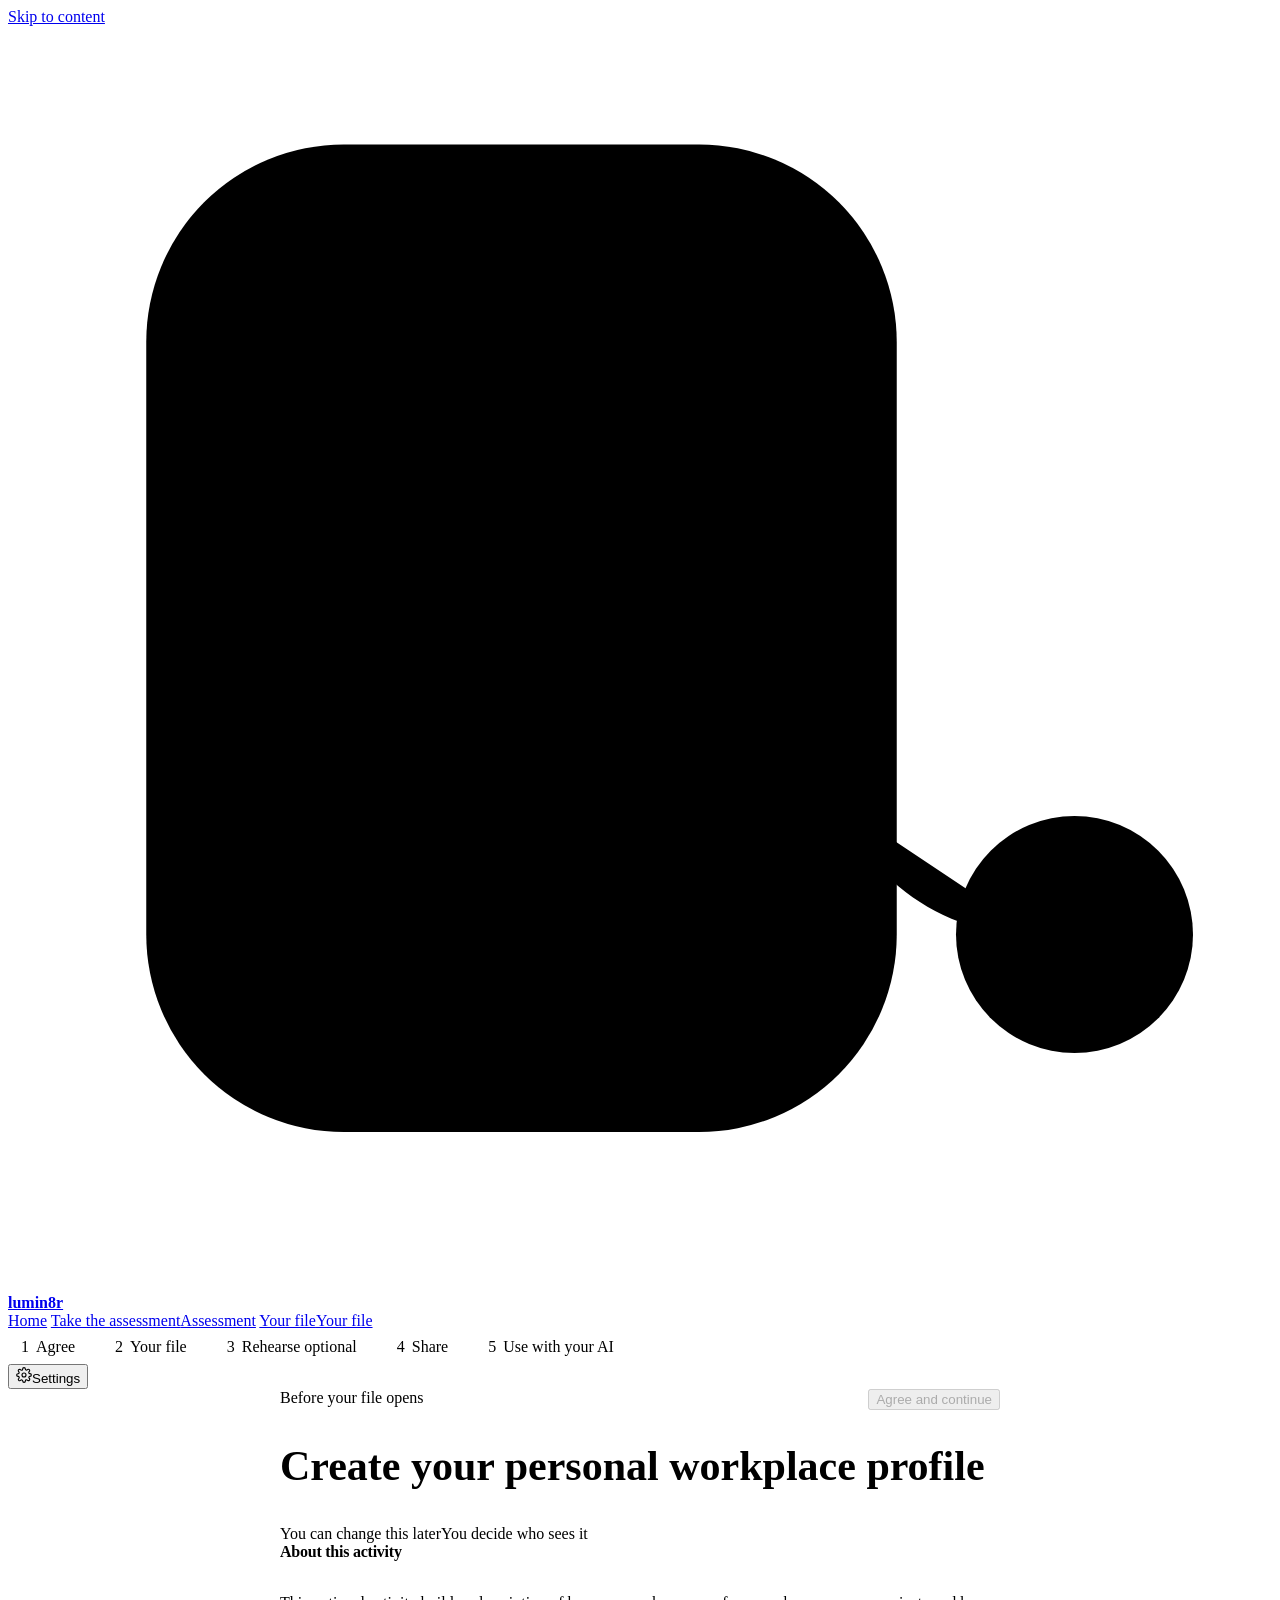
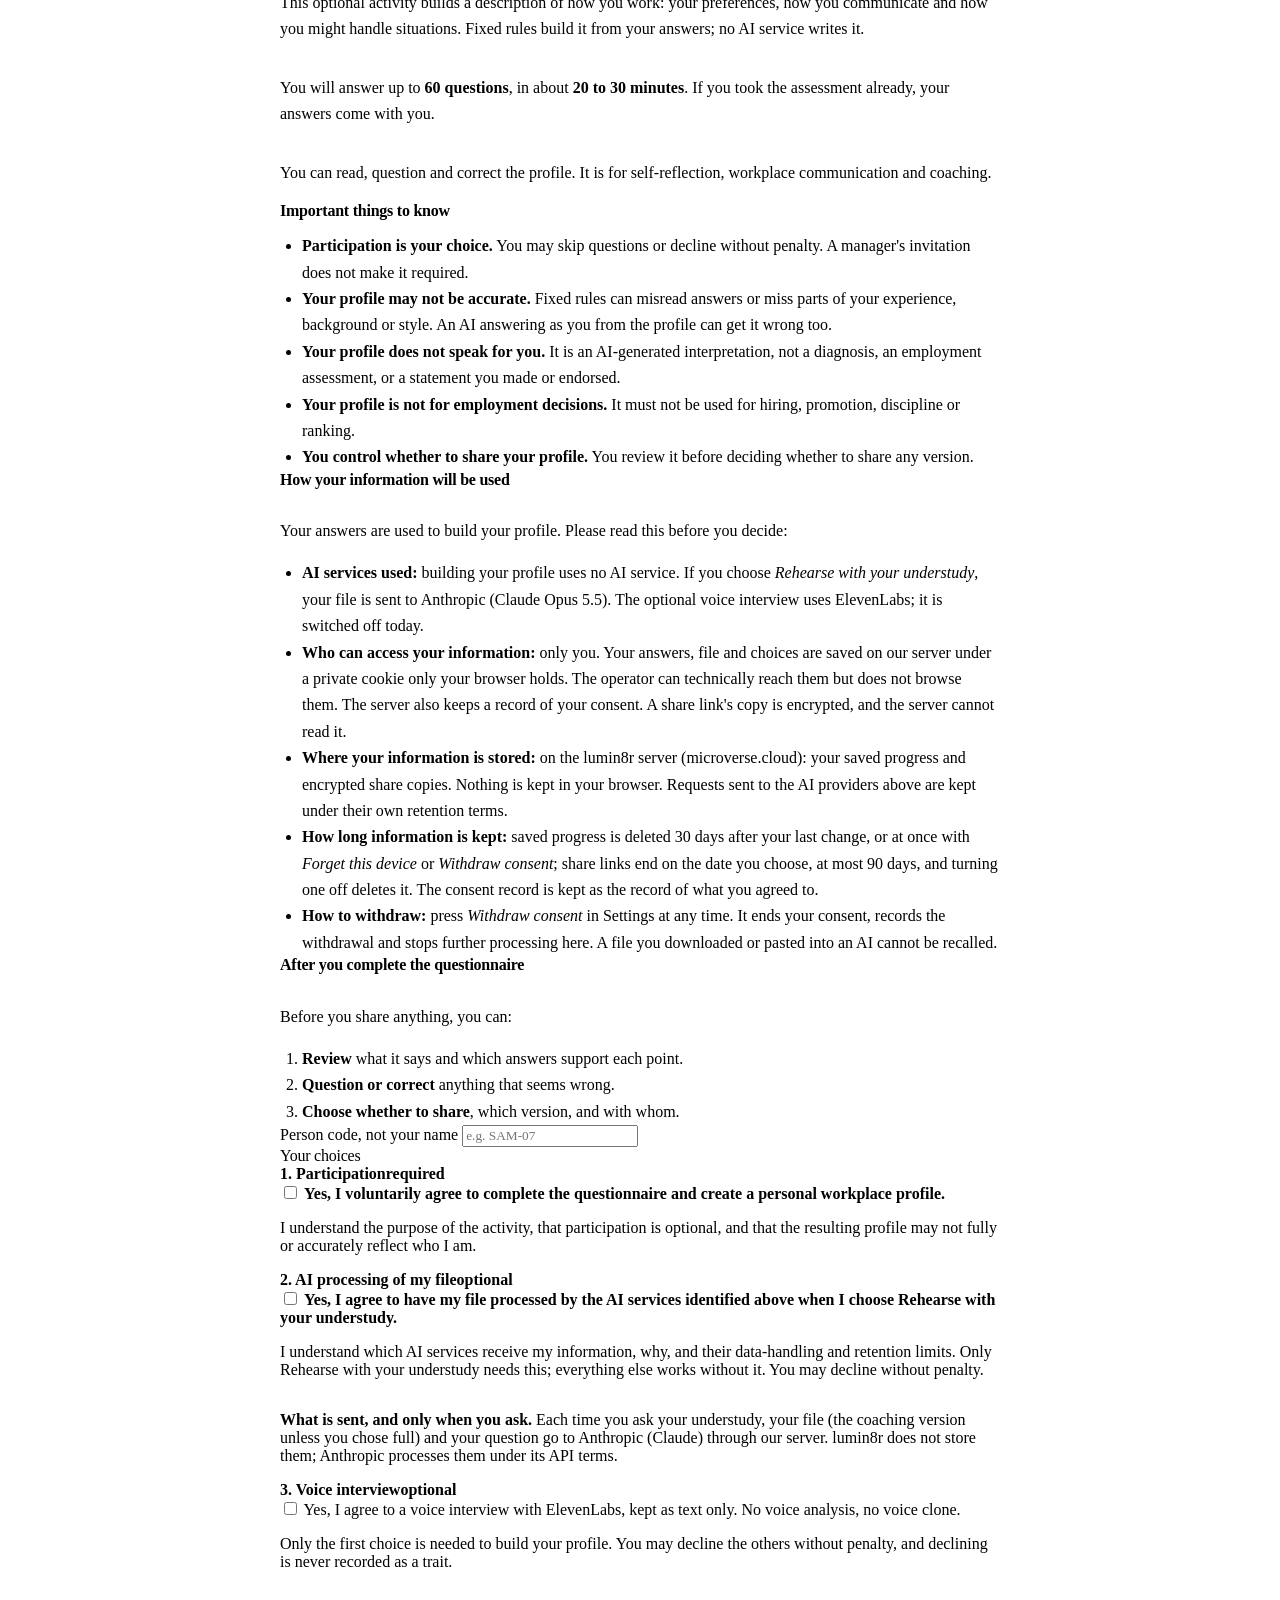
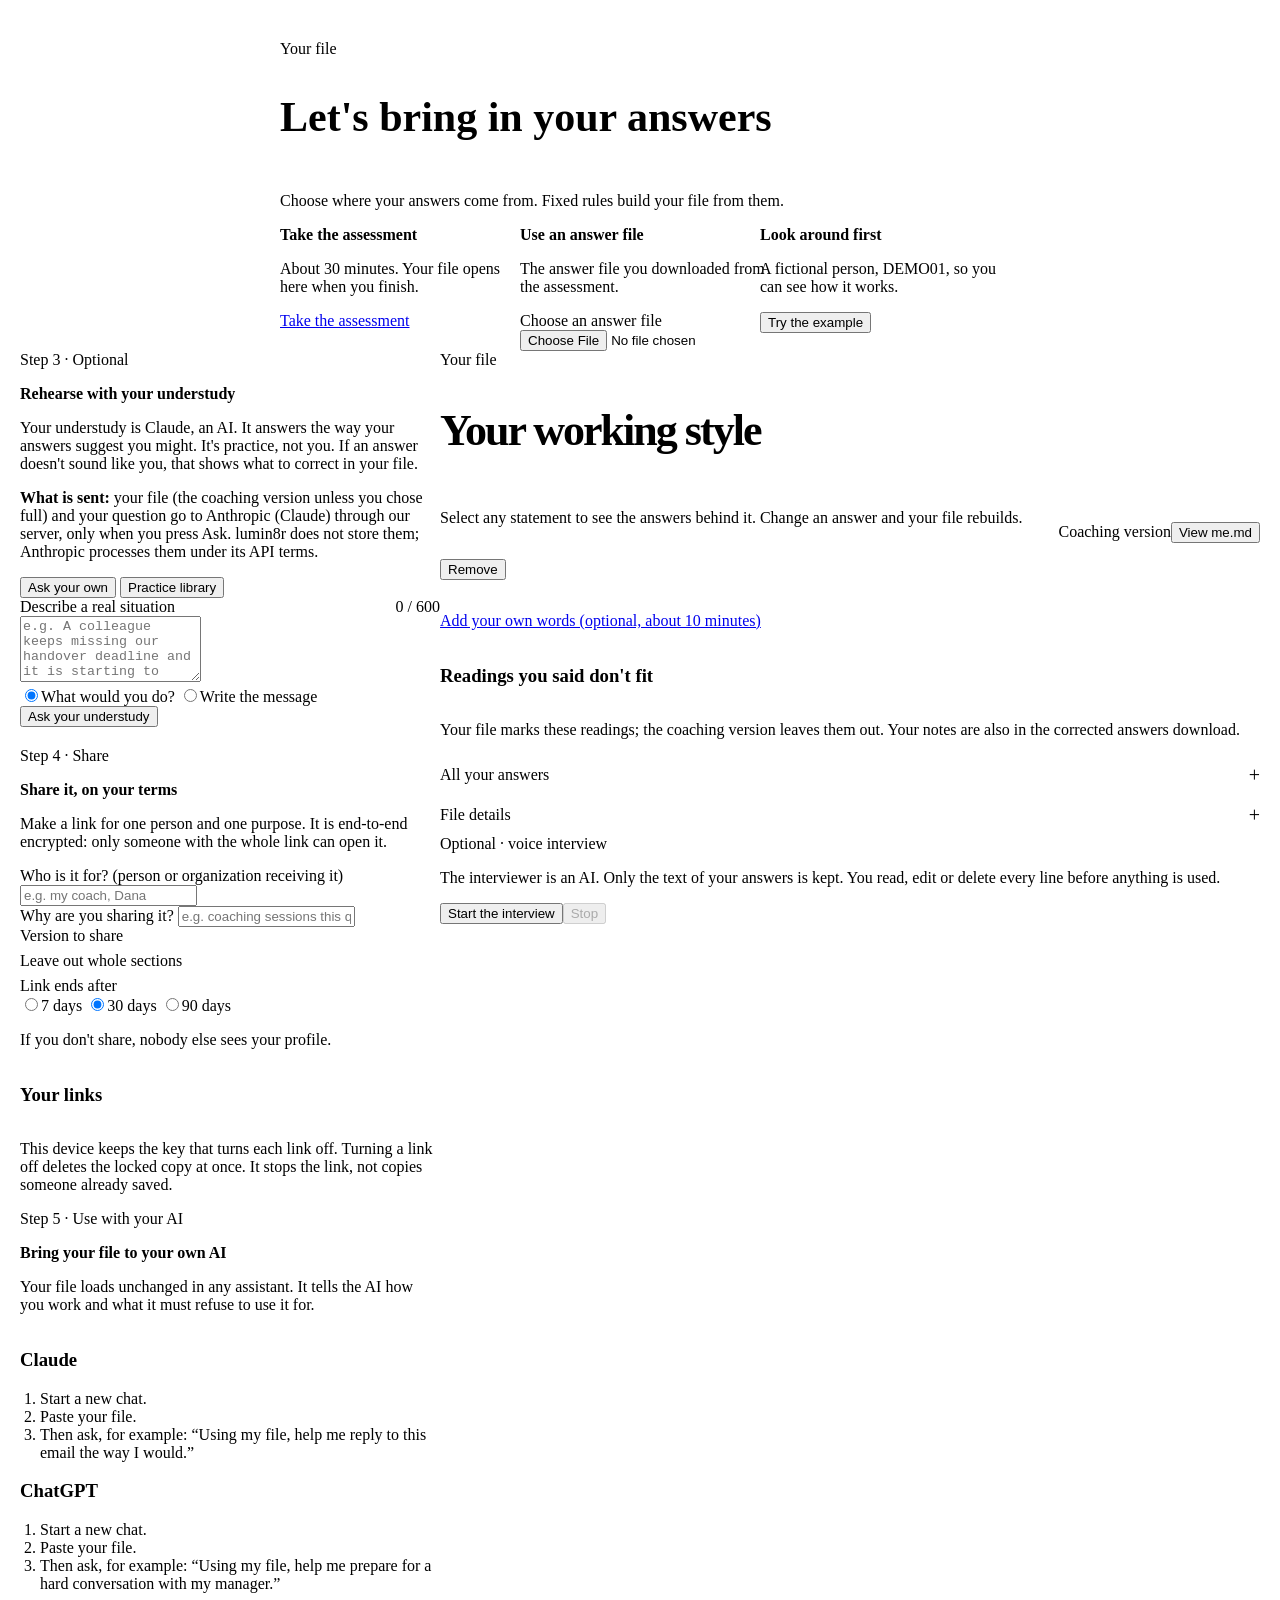
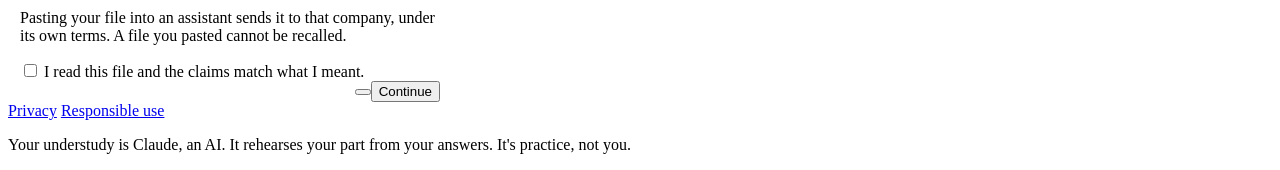
==== commit 7cc86c5b: "Copy pass: shorter, plainer participant text - Consent copy (assessment and Your file): shorter sent" ====
--- a/src/mefile/static/index.html
+++ b/src/mefile/static/index.html
@@ -284,32 +284,32 @@
     </div>
     <div class="consent-copy">
       <h2>About this activity</h2>
-      <p>This optional activity creates a personalized description of your workplace preferences, communication style, and how you might approach different situations. It is built from your answers by fixed rules; no AI service writes it.</p>
-      <p>You will answer up to <b>60 questions</b>, which should take approximately <b>20 to 30 minutes</b>. If you took the assessment already, your answers come with you.</p>
-      <p>Your answers will be used to create a personal profile that you can read, question, and correct. The purpose is to support self-reflection, workplace communication, and coaching.</p>
+      <p>This optional activity builds a description of how you work: your preferences, how you communicate and how you might handle situations. Fixed rules build it from your answers; no AI service writes it.</p>
+      <p>You will answer up to <b>60 questions</b>, in about <b>20 to 30 minutes</b>. If you took the assessment already, your answers come with you.</p>
+      <p>You can read, question and correct the profile. It is for self-reflection, workplace communication and coaching.</p>
       <h2>Important things to know</h2>
       <ul class="know">
-        <li><b>Participation is your choice.</b> You may skip questions or decline to participate without penalty or disadvantage. A manager's invitation does not mean you are required to participate.</li>
-        <li><b>Your profile may not be entirely accurate.</b> It is built from your answers by fixed rules, and those rules can misinterpret answers or overlook important aspects of your experiences, background, or communication style. An AI that answers as you from the profile can get it wrong too.</li>
-        <li><b>Your profile does not speak for you.</b> It is an AI-generated interpretation, not a diagnosis, a formal employment assessment, or a statement you have personally made or endorsed.</li>
-        <li><b>Your profile is not for employment decisions.</b> It must not be used for hiring, promotion, disciplinary actions, or employee ranking.</li>
-        <li><b>You control whether to share your profile.</b> You will have an opportunity to review it before deciding whether to share any version of it with others.</li>
+        <li><b>Participation is your choice.</b> You may skip questions or decline without penalty. A manager's invitation does not make it required.</li>
+        <li><b>Your profile may not be accurate.</b> Fixed rules can misread answers or miss parts of your experience, background or style. An AI answering as you from the profile can get it wrong too.</li>
+        <li><b>Your profile does not speak for you.</b> It is an AI-generated interpretation, not a diagnosis, an employment assessment, or a statement you made or endorsed.</li>
+        <li><b>Your profile is not for employment decisions.</b> It must not be used for hiring, promotion, discipline or ranking.</li>
+        <li><b>You control whether to share your profile.</b> You review it before deciding whether to share any version.</li>
       </ul>
       <h2>How your information will be used</h2>
-      <p>Your answers will be processed to create and evaluate your personal profile. Before deciding whether to participate, please review the following information:</p>
+      <p>Your answers are used to build your profile. Please read this before you decide:</p>
       <ul class="facts">
         <li><b>AI services used:</b> building your profile uses no AI service. If you choose <i>Rehearse with your understudy</i>, your file is sent to Anthropic (Claude Opus 5.5). The optional voice interview uses ElevenLabs; it is switched off today.</li>
-        <li><b>Who can access your information:</b> only you: your answers, your file and your choices are saved on our server as your saved progress, under a private cookie only your browser holds, so you do not lose them; the server also keeps a record of your consent. If you create a share link, the server holds an encrypted copy it cannot read, until you turn the link off or it expires.</li>
-        <li><b>Where your information is stored:</b> on the microverse.cloud server, as your saved progress (nothing is kept in your browser), and encrypted, for share links you create; and at the AI providers above, for the requests sent to them, under each provider's own retention terms.</li>
+        <li><b>Who can access your information:</b> only you. Your answers, file and choices are saved on our server under a private cookie only your browser holds. The operator can technically reach them but does not browse them. The server also keeps a record of your consent. A share link's copy is encrypted, and the server cannot read it.</li>
+        <li><b>Where your information is stored:</b> on the lumin8r server (microverse.cloud): your saved progress and encrypted share copies. Nothing is kept in your browser. Requests sent to the AI providers above are kept under their own retention terms.</li>
         <li><b>How long information is kept:</b> saved progress is deleted 30 days after your last change, or at once with <i>Forget this device</i> or <i>Withdraw consent</i>; share links end on the date you choose, at most 90 days, and turning one off deletes it. The consent record is kept as the record of what you agreed to.</li>
-        <li><b>How to withdraw:</b> press <i>Withdraw consent</i> in Settings on this page at any time; it revokes your consent and records the withdrawal. A file you already downloaded, or pasted into an AI model, cannot be recalled after you withdraw; withdrawal stops further processing here.</li>
+        <li><b>How to withdraw:</b> press <i>Withdraw consent</i> in Settings at any time. It ends your consent, records the withdrawal and stops further processing here. A file you downloaded or pasted into an AI cannot be recalled.</li>
       </ul>
       <h2>After you complete the questionnaire</h2>
-      <p>Before sharing your profile with anyone else, you will have an opportunity to:</p>
+      <p>Before you share anything, you can:</p>
       <ol class="after">
-        <li><b>Review</b> what the profile says about you and see which answers support its conclusions.</li>
-        <li><b>Question or correct</b> information that seems inaccurate or misleading.</li>
-        <li><b>Choose whether to share</b> your profile, which version to share, and with whom.</li>
+        <li><b>Review</b> what it says and which answers support each point.</li>
+        <li><b>Question or correct</b> anything that seems wrong.</li>
+        <li><b>Choose whether to share</b>, which version, and with whom.</li>
       </ol>
     </div>
     <div class="field">
@@ -326,8 +326,8 @@
       <div class="choice">
         <span class="choice-head">2. AI processing of my file <span class="chip">optional</span></span>
         <label class="check"><input type="checkbox" class="purpose" id="p-ai" value="ai_processing"> <span><b>Yes, I agree to have my file processed by the AI services identified above when I choose Rehearse with your understudy.</b></span></label>
-        <p class="small">I understand which AI services will receive my information, why they need it, and the applicable data-handling and retention limitations. Only Rehearse with your understudy needs this. Your profile is built without AI, so if you leave this unticked everything else still works. You may decline without penalty.</p>
-        <p class="notice twin" id="sentNote"><b>What is sent, and only when you ask.</b> Each time you ask your understudy something, your file (the coaching version, unless you switched to full) and your question go to Anthropic (Claude) through our server. lumin8r does not store them. Anthropic processes them under its API terms. The understudy is optional.</p>
+        <p class="small">I understand which AI services receive my information, why, and their data-handling and retention limits. Only Rehearse with your understudy needs this; everything else works without it. You may decline without penalty.</p>
+        <p class="notice twin" id="sentNote"><b>What is sent, and only when you ask.</b> Each time you ask your understudy, your file (the coaching version unless you chose full) and your question go to Anthropic (Claude) through our server. lumin8r does not store them; Anthropic processes them under its API terms.</p>
       </div>
       <div class="choice hidden" id="voiceChoice">
         <span class="choice-head">3. Voice interview <span class="chip">optional</span></span>
@@ -347,12 +347,12 @@
     <div class="intro">
       <span class="eyebrow">Your file</span>
       <h1 id="bringTitle" tabindex="-1">Let's bring in your answers</h1>
-      <p class="lead">Your answers go to our server for one conversion and come straight back as your file. We don't save them.</p>
+      <p class="lead">Choose where your answers come from. Fixed rules build your file from them.</p>
     </div>
     <div class="panel bring">
       <div class="opts">
         <div class="opt"><b>Take the assessment</b><p class="small">About 30 minutes. Your file opens here when you finish.</p><a class="btn primary small" href="/assessment">Take the assessment</a></div>
-        <div class="opt"><b>Use an answer file</b><p class="small">The build.json you downloaded from the assessment.</p><label class="btn small" for="fileInput">Choose an answer file</label><input id="fileInput" type="file" accept=".json,application/json" class="vh"></div>
+        <div class="opt"><b>Use an answer file</b><p class="small">The answer file you downloaded from the assessment.</p><label class="btn small" for="fileInput">Choose an answer file</label><input id="fileInput" type="file" accept=".json,application/json" class="vh"></div>
         <div class="opt"><b>Look around first</b><p class="small">A fictional person, DEMO01, so you can see how it works.</p><button class="btn small" id="example" type="button">Try the example</button></div>
       </div>
       <div id="loaded" class="hidden" role="status"></div>
@@ -368,8 +368,8 @@
         <section id="st-rehearse" class="step hidden" aria-labelledby="twinTitle">
           <span class="eyebrow">Step 3 · Optional</span>
           <h1 id="twinTitle" tabindex="-1">Rehearse with your understudy</h1>
-          <p class="small">Your understudy is Claude, an AI. It rehearses your part from your answers. It's practice, not you: it answers the way your answers suggest you might. If an answer does not sound like you, that is useful: it shows what to correct in your file.</p>
-          <p class="notice twin" id="sentNote2"><b>What is sent:</b> your file (the coaching version, unless you switched to full) and your question go to Anthropic (Claude) through our server, only when you press Ask. lumin8r does not store them; Anthropic processes them under its API terms. Rehearsing is optional.</p>
+          <p class="small">Your understudy is Claude, an AI. It answers the way your answers suggest you might. It's practice, not you. If an answer doesn't sound like you, that shows what to correct in your file.</p>
+          <p class="notice twin" id="sentNote2"><b>What is sent:</b> your file (the coaching version unless you chose full) and your question go to Anthropic (Claude) through our server, only when you press Ask. lumin8r does not store them; Anthropic processes them under its API terms.</p>
           <p class="notice hidden" id="twinStatusBox" role="status"></p>
           <div id="twinTools">
             <div class="tabs" role="tablist" aria-label="How to ask">
@@ -400,7 +400,7 @@
         <section id="st-share" class="step hidden" aria-labelledby="shareTitle">
           <span class="eyebrow">Step 4 · Share</span>
           <h1 id="shareTitle" tabindex="-1">Share it, on your terms</h1>
-          <p class="small">Sharing is a separate decision. Make a link for one person and one purpose. It is end-to-end encrypted: your browser locks it, and only someone with the whole link can open it.</p>
+          <p class="small">Make a link for one person and one purpose. It is end-to-end encrypted: only someone with the whole link can open it.</p>
           <div class="notice warn hidden" id="shareGate"></div>
           <div class="field">
             <label for="shareRecipient">Who is it for? <span class="small">(person or organization receiving it)</span></label>
@@ -426,12 +426,12 @@
               <label><input type="radio" name="expiry" value="90">90 days</label>
             </div>
           </div>
-          <p class="small">If you do not choose to share, your profile is not disclosed to anyone else; you can still review your results.</p>
+          <p class="small">If you don't share, nobody else sees your profile.</p>
           <div id="shareResult" class="hidden" aria-live="polite"></div>
           <div style="display:grid; gap: var(--s-3)">
             <h3>Your links</h3>
             <ul class="sharelist" id="shareList"></ul>
-            <p class="small" id="shareListNote">This device keeps the key that turns each link off. Turning a link off deletes the locked copy at once; it stops the link, not copies someone already saved.</p>
+            <p class="small" id="shareListNote">This device keeps the key that turns each link off. Turning a link off deletes the locked copy at once. It stops the link, not copies someone already saved.</p>
           </div>
         </section>
 
@@ -475,7 +475,7 @@
       <div class="panel hidden" id="questioned">
         <h3>Readings you said don't fit</h3>
         <ul class="qlist" id="questionedList"></ul>
-        <p class="small">Your notes go with each build of your file, which marks these readings; the coaching version leaves them out. They also go into your corrected answers download.</p>
+        <p class="small">Your file marks these readings; the coaching version leaves them out. Your notes are also in the corrected answers download.</p>
       </div>
       <details class="disclosure" id="allAnswers">
         <summary>All your answers</summary>
@@ -509,7 +509,7 @@
     <section class="settings-sec" aria-labelledby="devH">
       <h3 id="devH">This device</h3>
       <input type="checkbox" id="remember" hidden checked>
-      <p class="small">Your answers, your file and your choices are saved on the lumin8r server under a private cookie, so they are here next time, on this device or another (use the link at the bottom of the page). Nothing is kept in this browser. Saved progress is deleted 30 days after your last change, or now with <i>Forget this device</i>.</p>
+      <p class="small">Your answers, file and choices are saved on the lumin8r server under a private cookie, not in this browser. To continue on another device, use the link at the bottom of the page. Saved progress is deleted 30 days after your last change, or now with <i>Forget this device</i>.</p>
       <div id="forgetSlot"></div>
     </section>
     <section class="settings-sec" aria-labelledby="dlH">
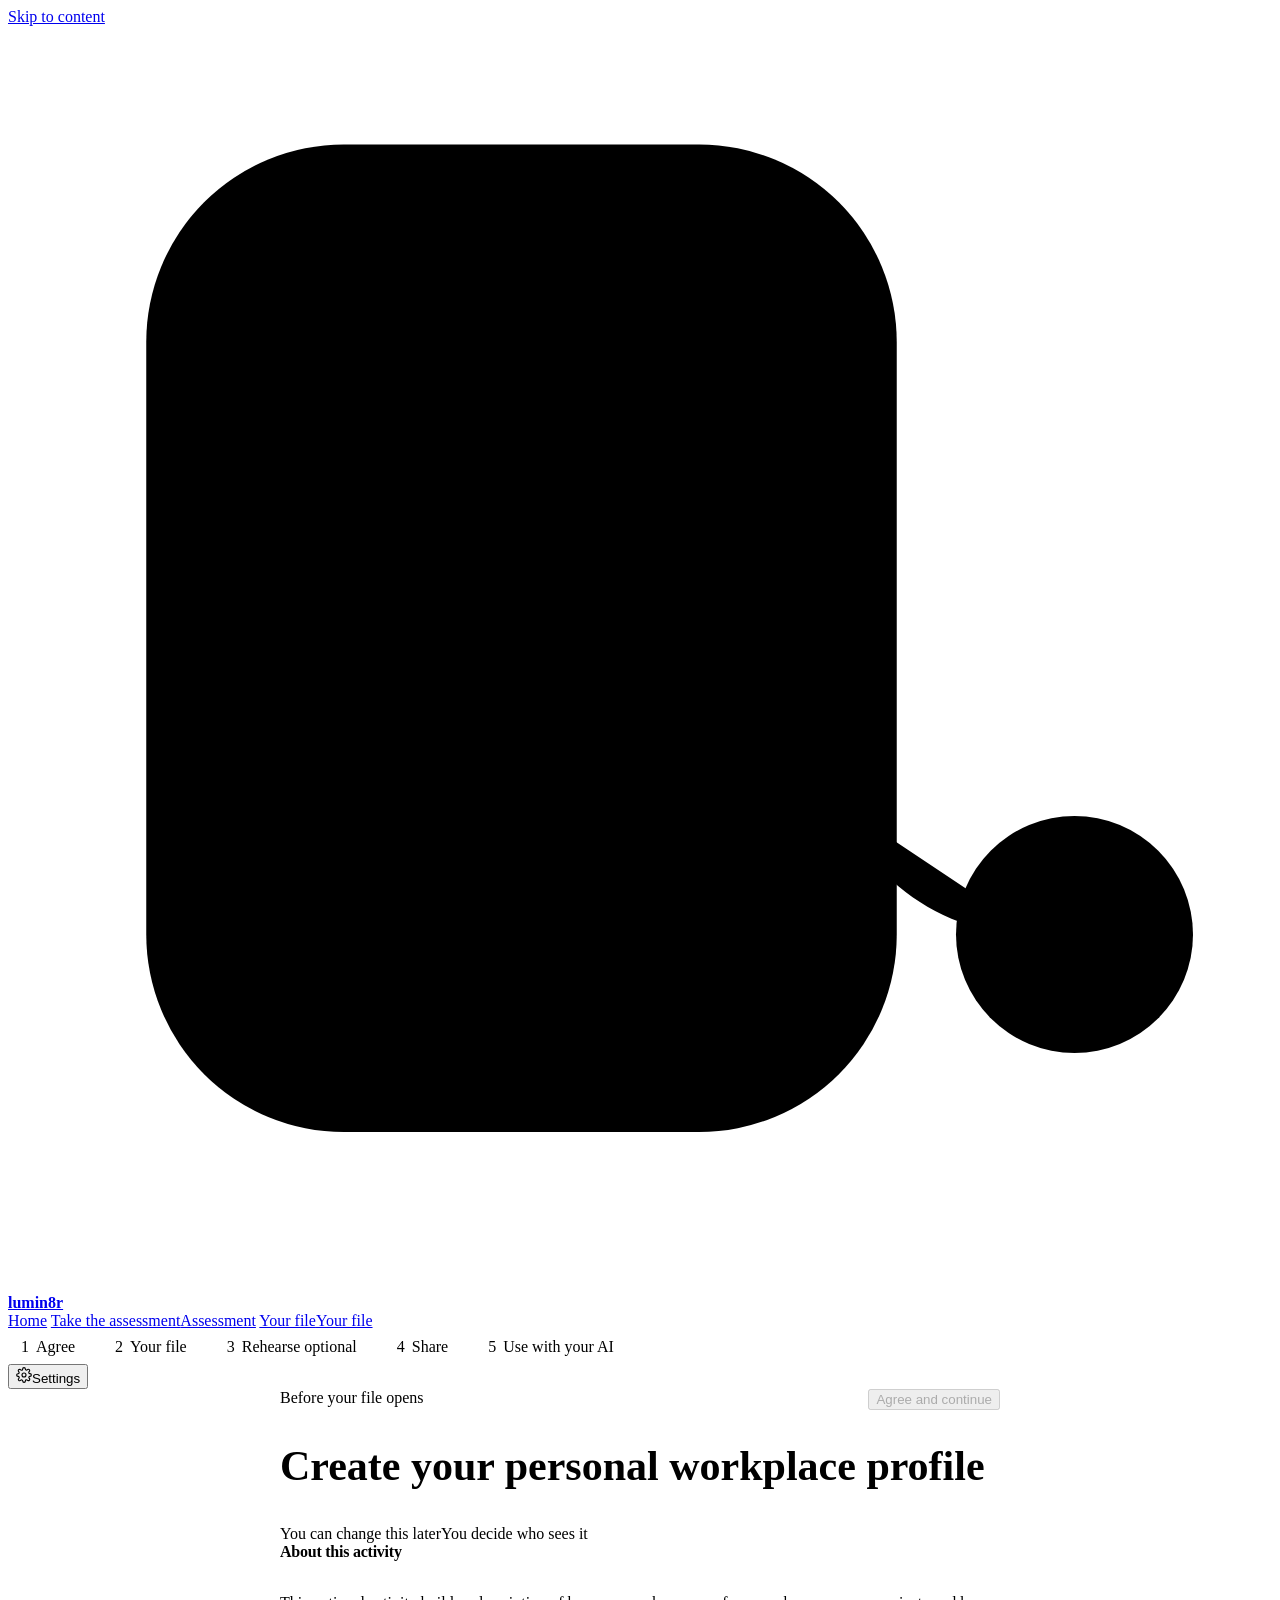
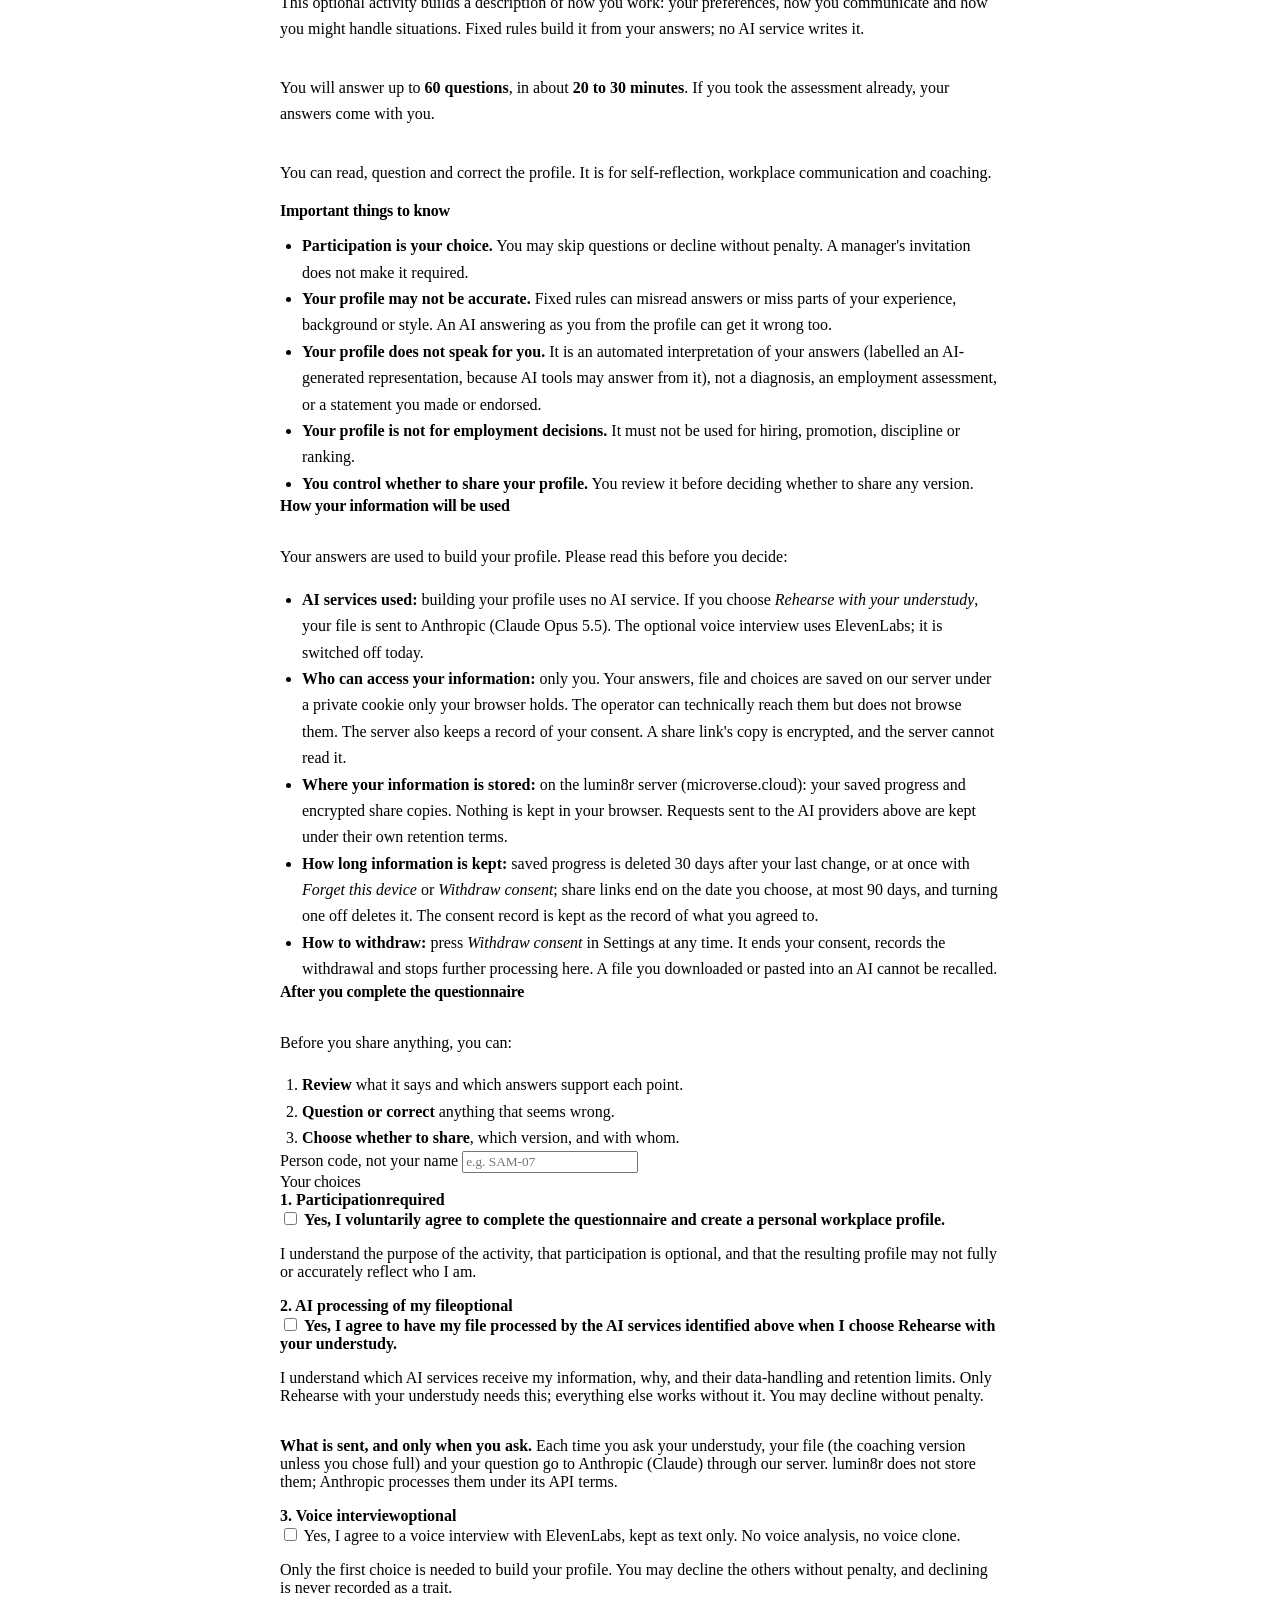
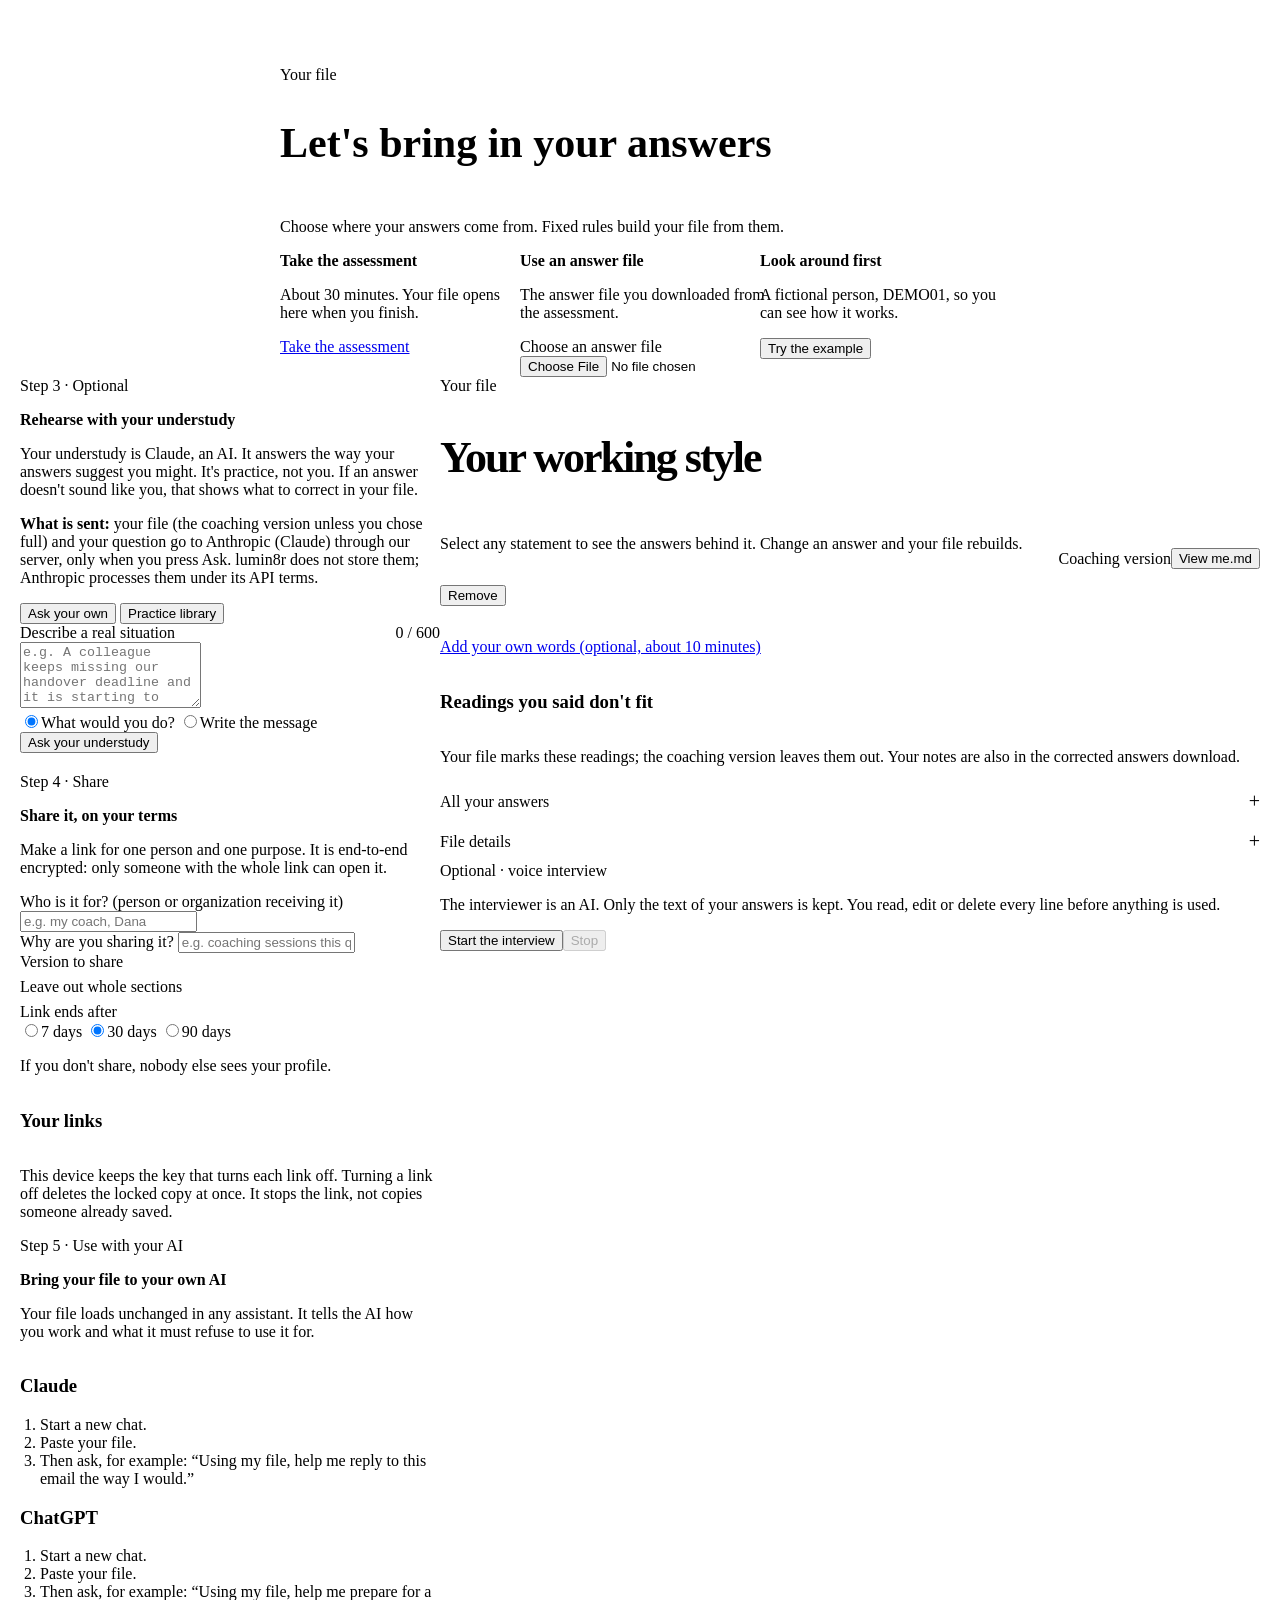
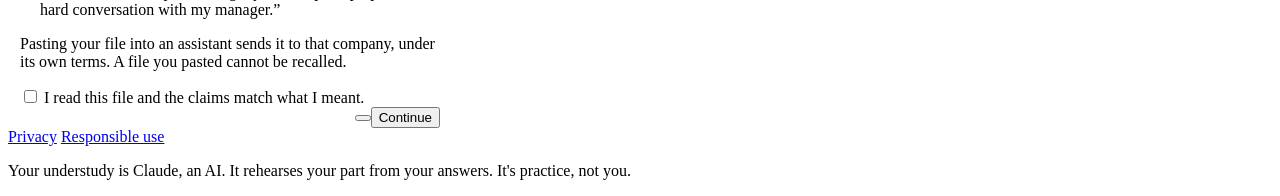
==== commit 3c970a8e: "Consent: the profile is an automated interpretation, labelled an AI-generated representation The con" ====
--- a/src/mefile/static/index.html
+++ b/src/mefile/static/index.html
@@ -291,7 +291,7 @@
       <ul class="know">
         <li><b>Participation is your choice.</b> You may skip questions or decline without penalty. A manager's invitation does not make it required.</li>
         <li><b>Your profile may not be accurate.</b> Fixed rules can misread answers or miss parts of your experience, background or style. An AI answering as you from the profile can get it wrong too.</li>
-        <li><b>Your profile does not speak for you.</b> It is an AI-generated interpretation, not a diagnosis, an employment assessment, or a statement you made or endorsed.</li>
+        <li><b>Your profile does not speak for you.</b> It is an automated interpretation of your answers (labelled an AI-generated representation, because AI tools may answer from it), not a diagnosis, an employment assessment, or a statement you made or endorsed.</li>
         <li><b>Your profile is not for employment decisions.</b> It must not be used for hiring, promotion, discipline or ranking.</li>
         <li><b>You control whether to share your profile.</b> You review it before deciding whether to share any version.</li>
       </ul>
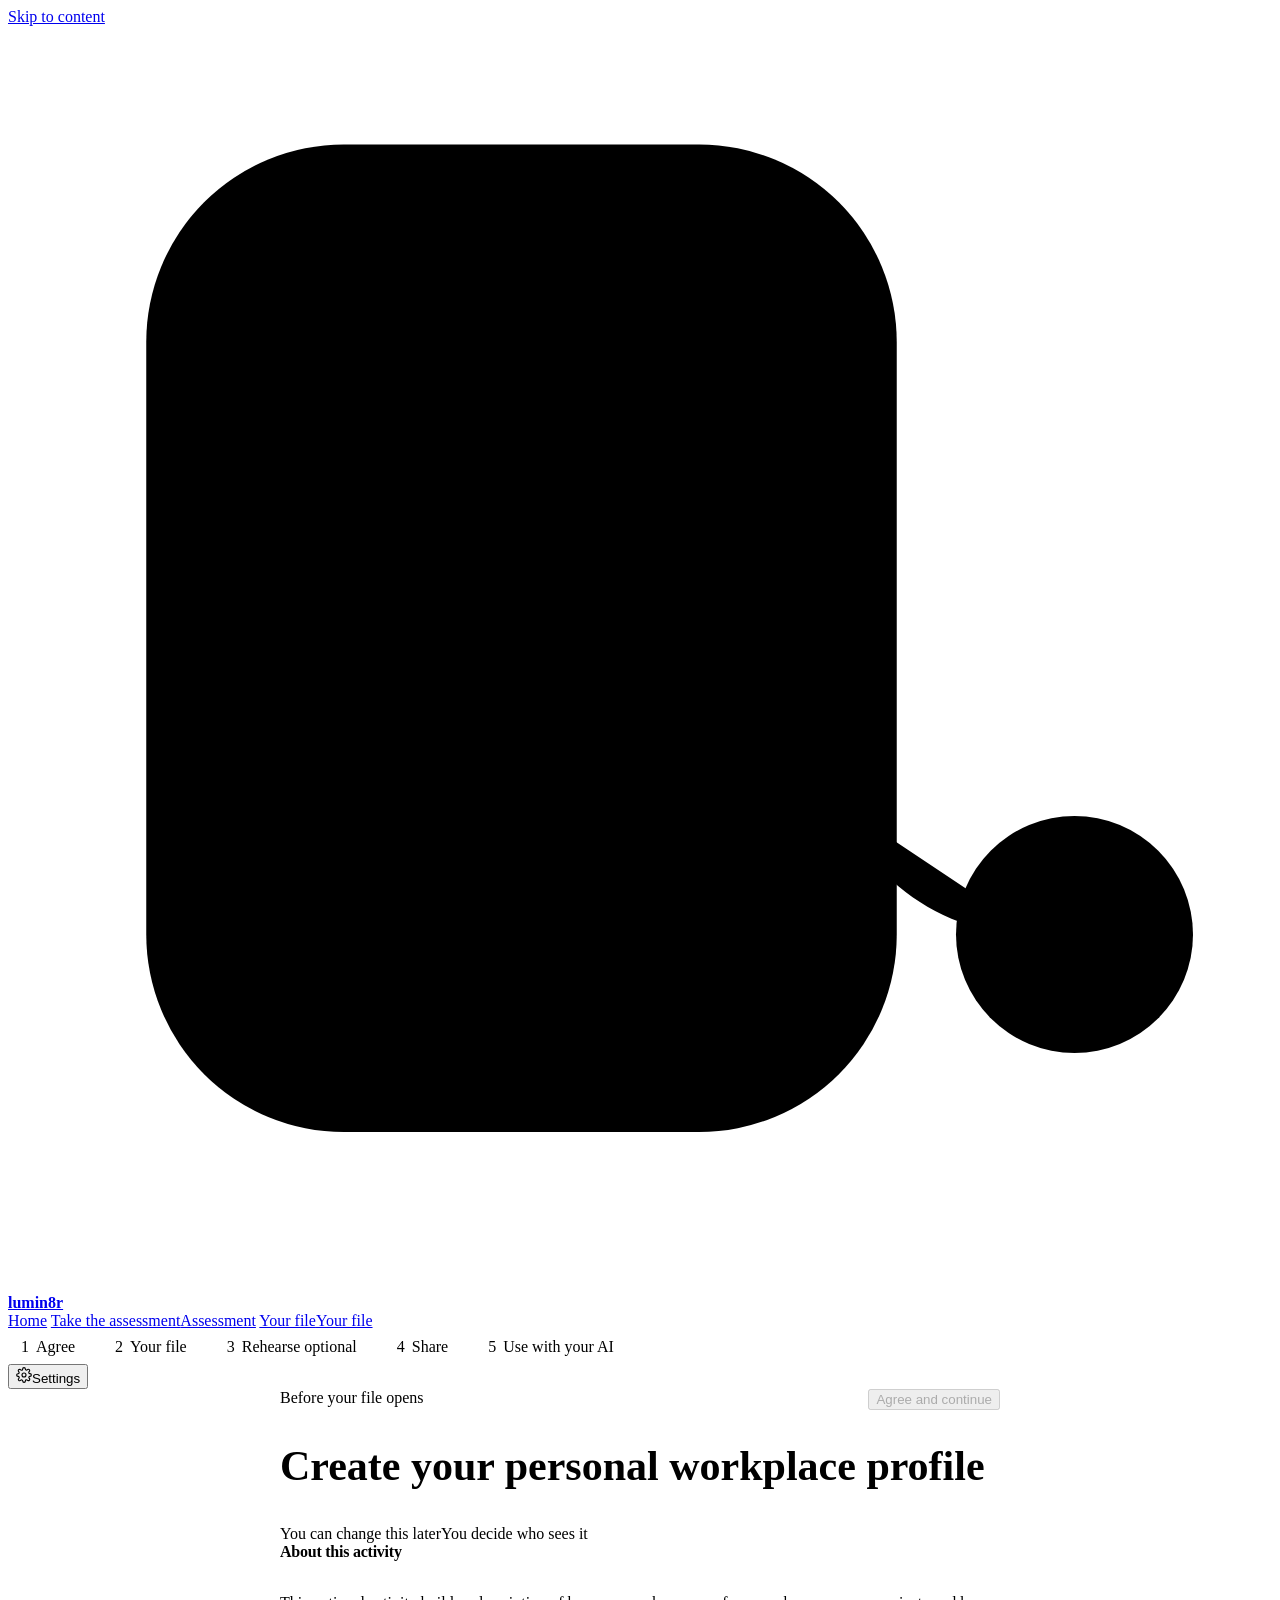
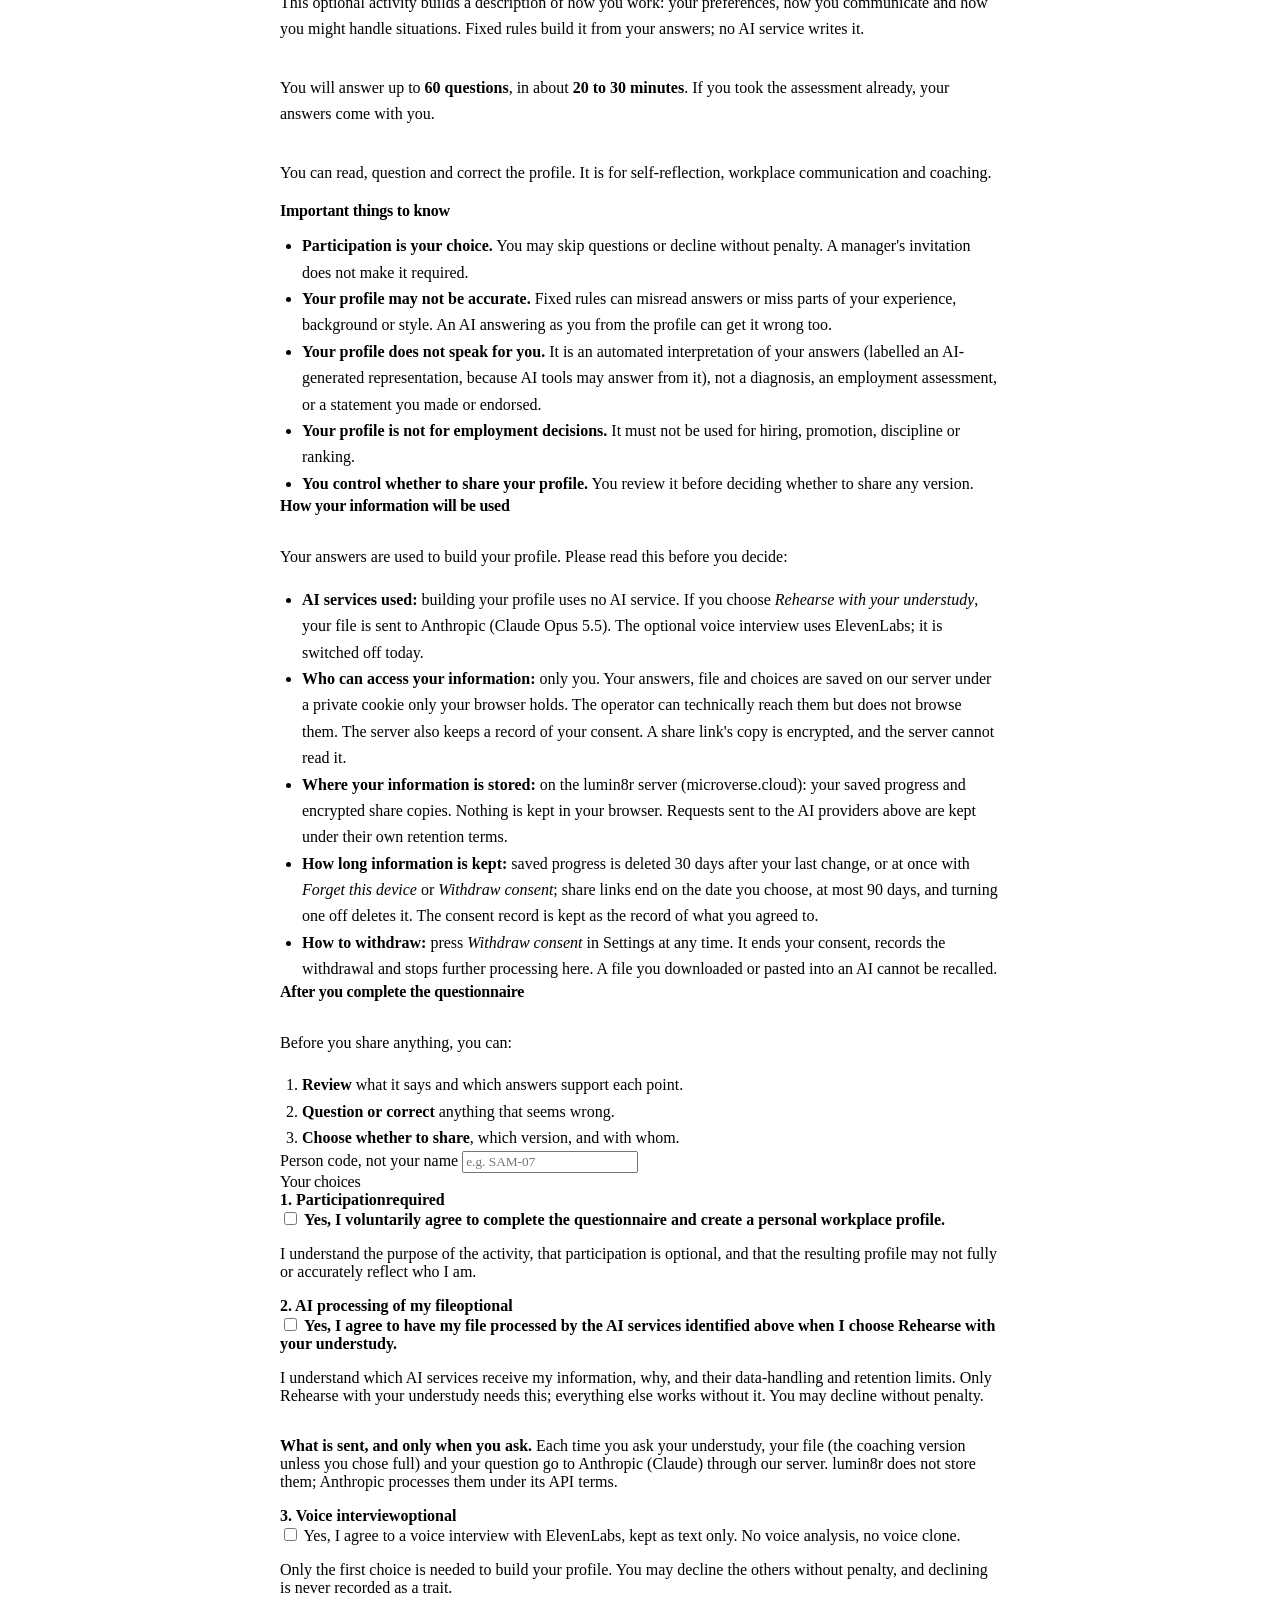
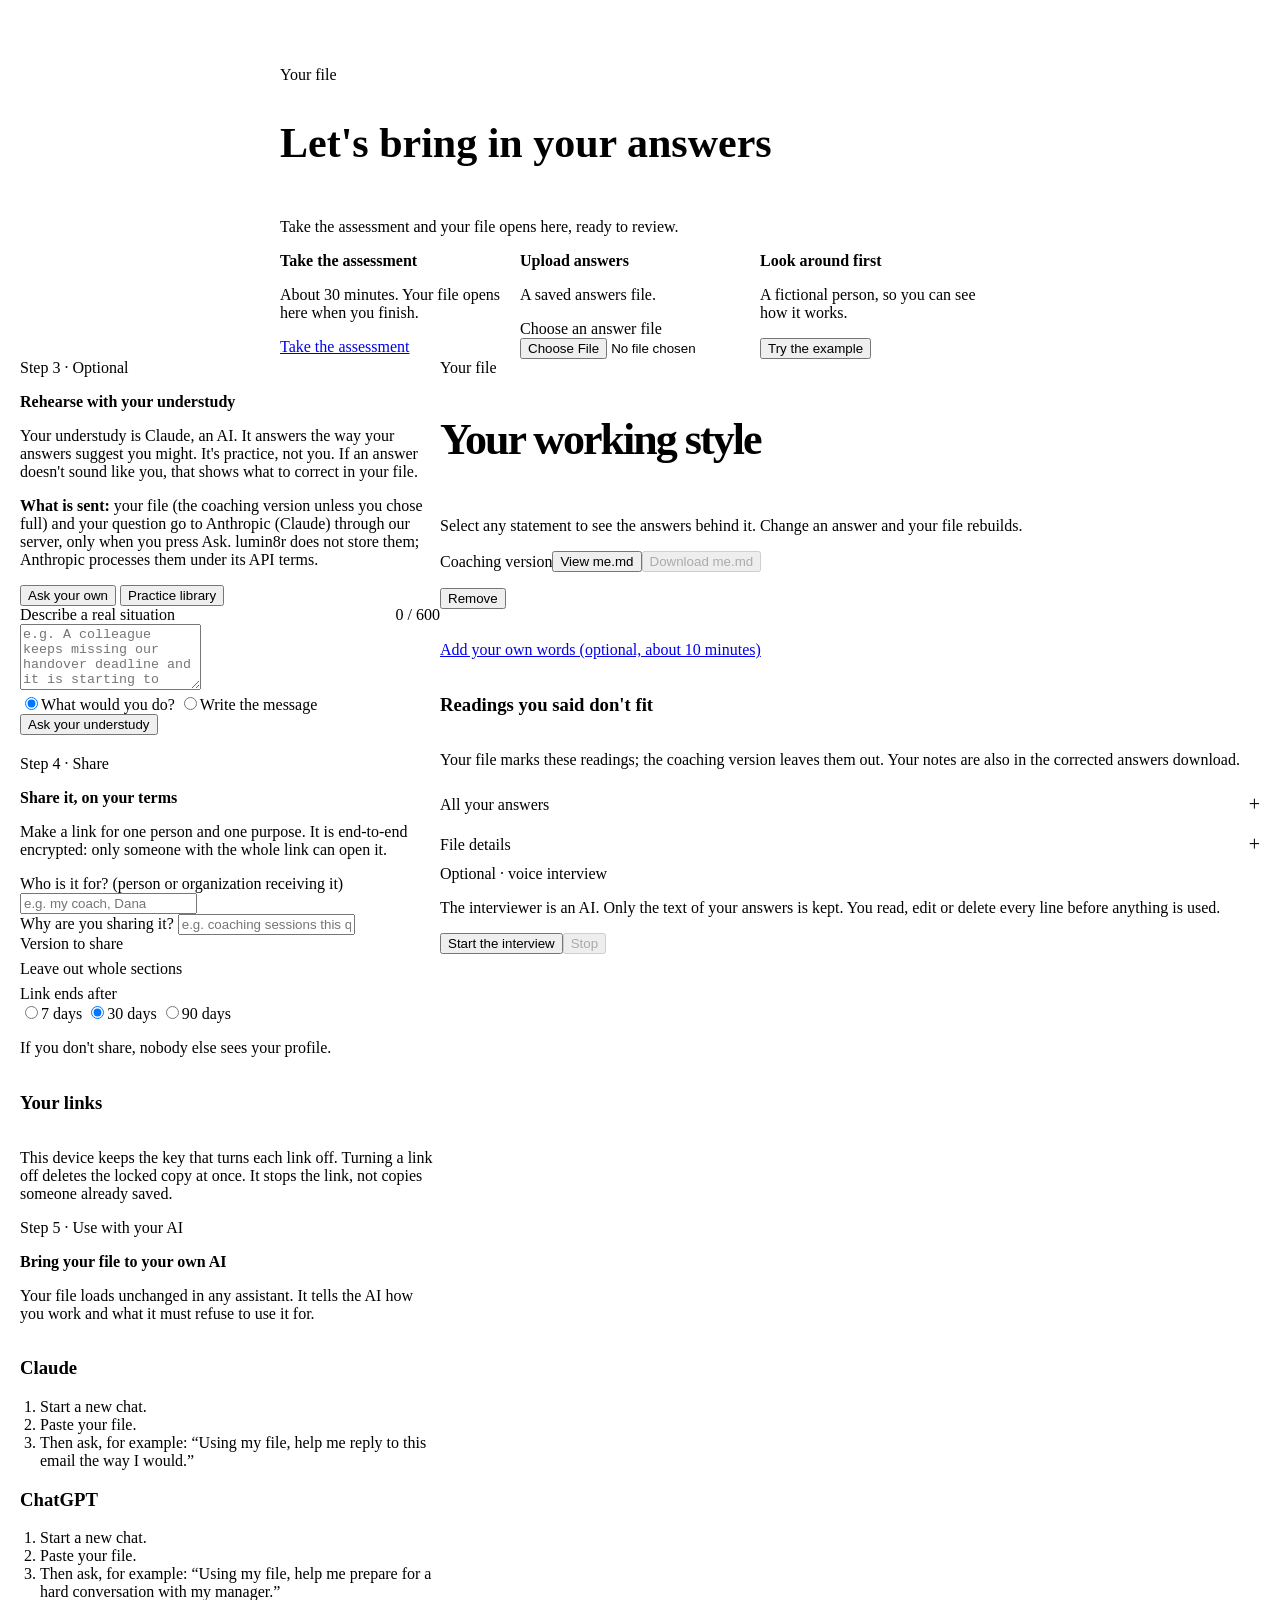
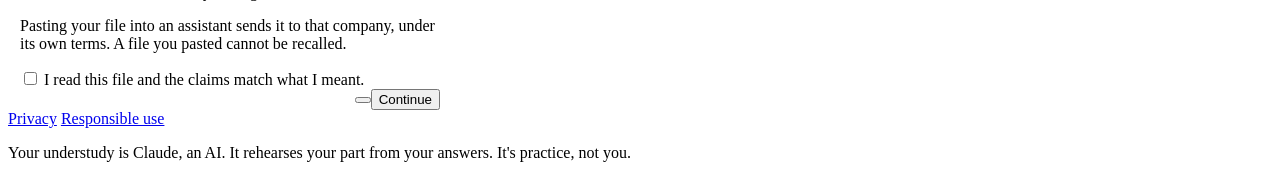
==== commit e6f0eea7: "Review screen: plain labels instead of answer codes; Download me.md next to every me.md view - Your " ====
--- a/src/mefile/static/index.html
+++ b/src/mefile/static/index.html
@@ -347,13 +347,13 @@
     <div class="intro">
       <span class="eyebrow">Your file</span>
       <h1 id="bringTitle" tabindex="-1">Let's bring in your answers</h1>
-      <p class="lead">Choose where your answers come from. Fixed rules build your file from them.</p>
+      <p class="lead">Take the assessment and your file opens here, ready to review.</p>
     </div>
     <div class="panel bring">
       <div class="opts">
         <div class="opt"><b>Take the assessment</b><p class="small">About 30 minutes. Your file opens here when you finish.</p><a class="btn primary small" href="/assessment">Take the assessment</a></div>
-        <div class="opt"><b>Use an answer file</b><p class="small">The answer file you downloaded from the assessment.</p><label class="btn small" for="fileInput">Choose an answer file</label><input id="fileInput" type="file" accept=".json,application/json" class="vh"></div>
-        <div class="opt"><b>Look around first</b><p class="small">A fictional person, DEMO01, so you can see how it works.</p><button class="btn small" id="example" type="button">Try the example</button></div>
+        <div class="opt team-only hidden"><b>Upload answers</b><p class="small">A saved answers file.</p><label class="btn small" for="fileInput">Choose an answer file</label><input id="fileInput" type="file" accept=".json,application/json" class="vh"></div>
+        <div class="opt team-only hidden"><b>Look around first</b><p class="small">A fictional person, so you can see how it works.</p><button class="btn small" id="example" type="button">Try the example</button></div>
       </div>
       <div id="loaded" class="hidden" role="status"></div>
     </div>
@@ -463,7 +463,7 @@
     <section class="doc" id="filecol" aria-labelledby="docTitle">
       <header class="doc-head">
         <div class="title"><span class="eyebrow" id="docEyebrow">Your file</span><h1 id="docTitle" tabindex="-1">Your working style</h1><p class="small" id="docLead">Select any statement to see the answers behind it. Change an answer and your file rebuilds.</p></div>
-        <div class="meta"><span class="chip" id="versionChip">Coaching version</span><span class="buildstatus" id="buildStatus" role="status"></span><button class="btn small" id="viewMd" type="button">View me.md</button></div>
+        <div class="meta"><span class="chip" id="versionChip">Coaching version</span><span class="buildstatus" id="buildStatus" role="status"></span><button class="btn small" id="viewMd" type="button">View me.md</button><button class="btn small primary" id="dlMdHead" type="button" disabled title="Tick I read this file first">Download me.md</button></div>
       </header>
       <div id="gate" class="gate"></div>
       <p class="small hidden" id="voiceLine"><span id="voiceLineText"></span> <button class="btn link" type="button" id="voiceRemove">Remove</button></p>
@@ -499,7 +499,7 @@
 <svg id="connector" aria-hidden="true" focusable="false"></svg>
 
 <dialog class="dialog md" id="mdDialog" aria-labelledby="mdTitle">
-  <div class="dialog-head"><h2 id="mdTitle" style="font-size: var(--t-xl)">me.md</h2><button class="btn ghost small" type="button" id="closeMd">Close</button></div>
+  <div class="dialog-head"><h2 id="mdTitle" style="font-size: var(--t-xl)">me.md</h2><div class="btnrow"><button class="btn small primary" type="button" id="dlMdDialog" disabled title="Tick I read this file first">Download me.md</button><button class="btn ghost small" type="button" id="closeMd">Close</button></div></div>
   <div class="dialog-body"><p class="small">The file exactly as your AI or a recipient reads it, including its instructions for any AI and the use limits.</p><div id="mdView"></div></div>
 </dialog>
 
@@ -514,7 +514,7 @@
     </section>
     <section class="settings-sec" aria-labelledby="dlH">
       <h3 id="dlH">Downloads</h3>
-      <div class="btnrow"><button class="btn small" type="button" id="dlMd">Download me.md</button><button class="btn small" type="button" id="dlJson">Download me.json</button><button class="btn small" type="button" id="dlAnswers">Download corrected answers</button></div>
+      <div class="btnrow"><button class="btn small" type="button" id="dlMd">Download me.md</button><button class="btn small team-only hidden" type="button" id="dlJson">Download me.json</button><button class="btn small team-only hidden" type="button" id="dlAnswers">Download corrected answers</button></div>
       <p class="small" id="dlNote"></p>
       <p class="small" id="shareStatus" role="status"></p>
     </section>
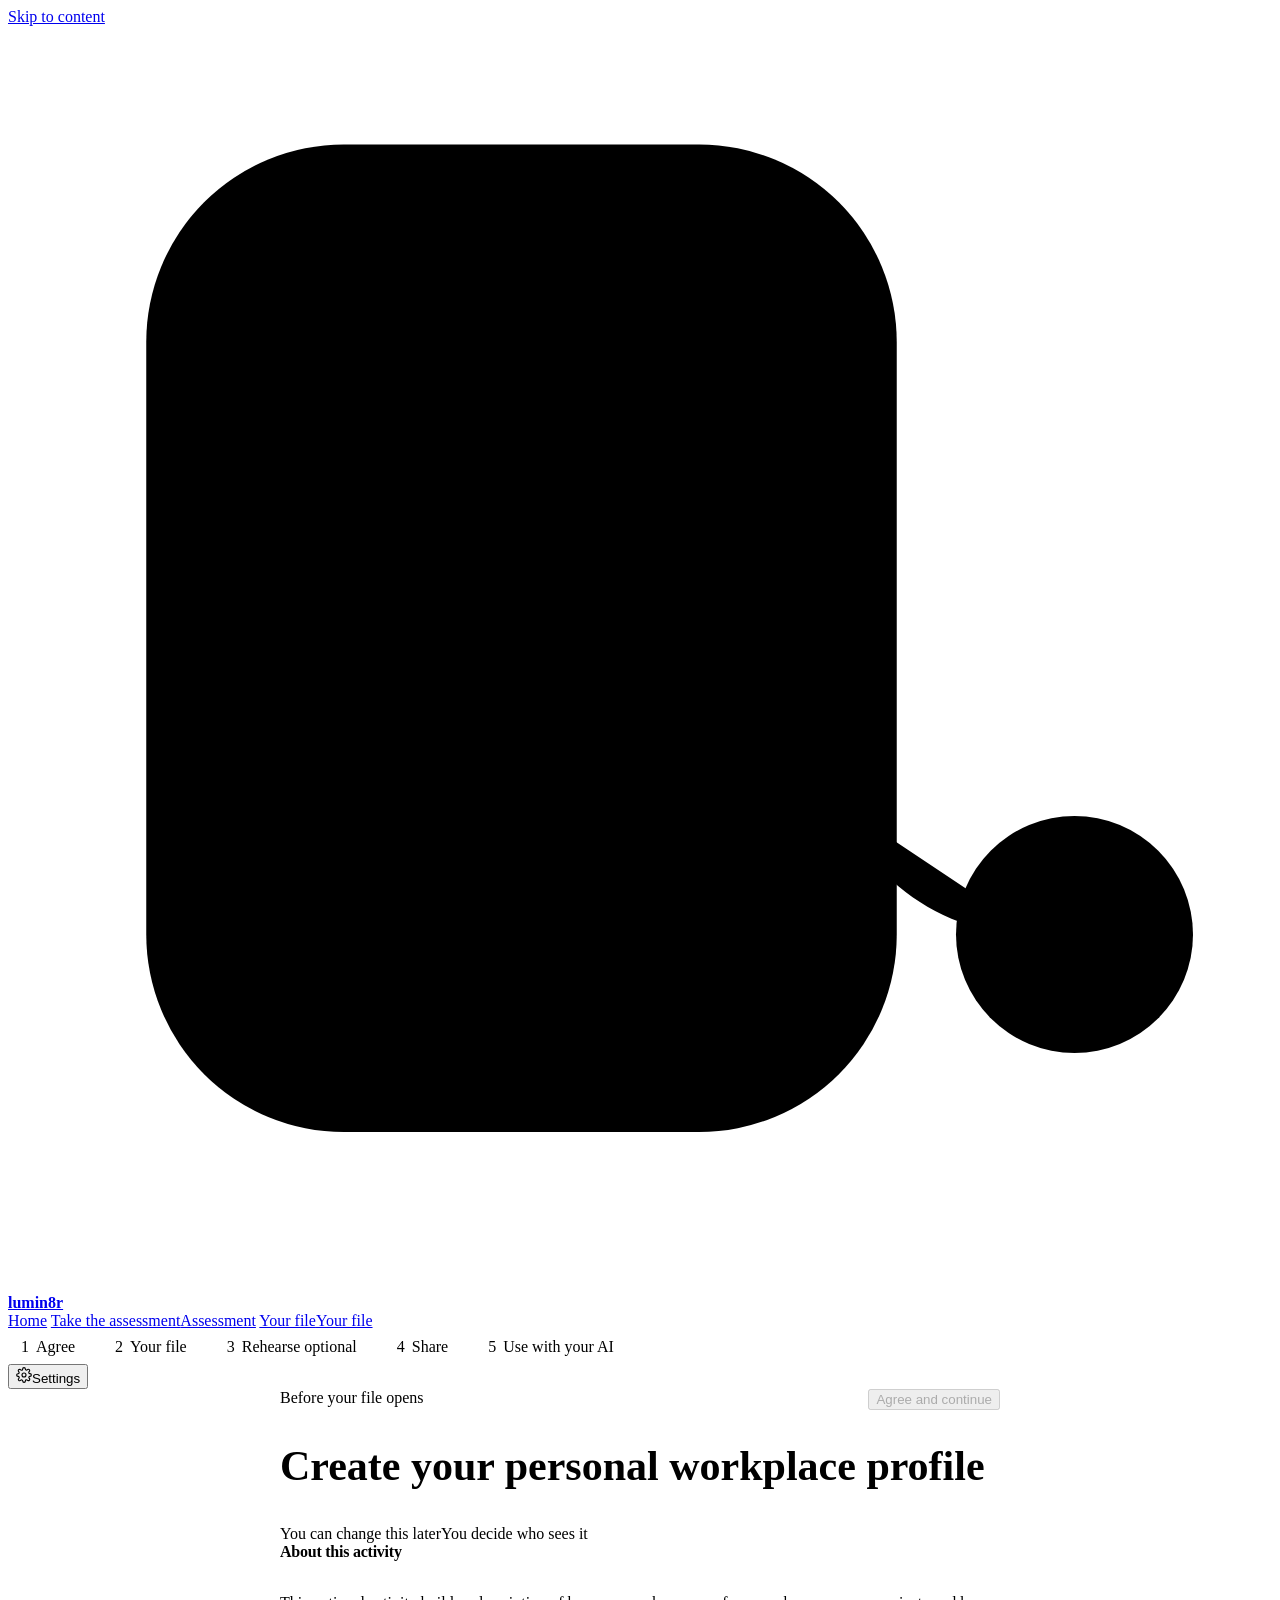
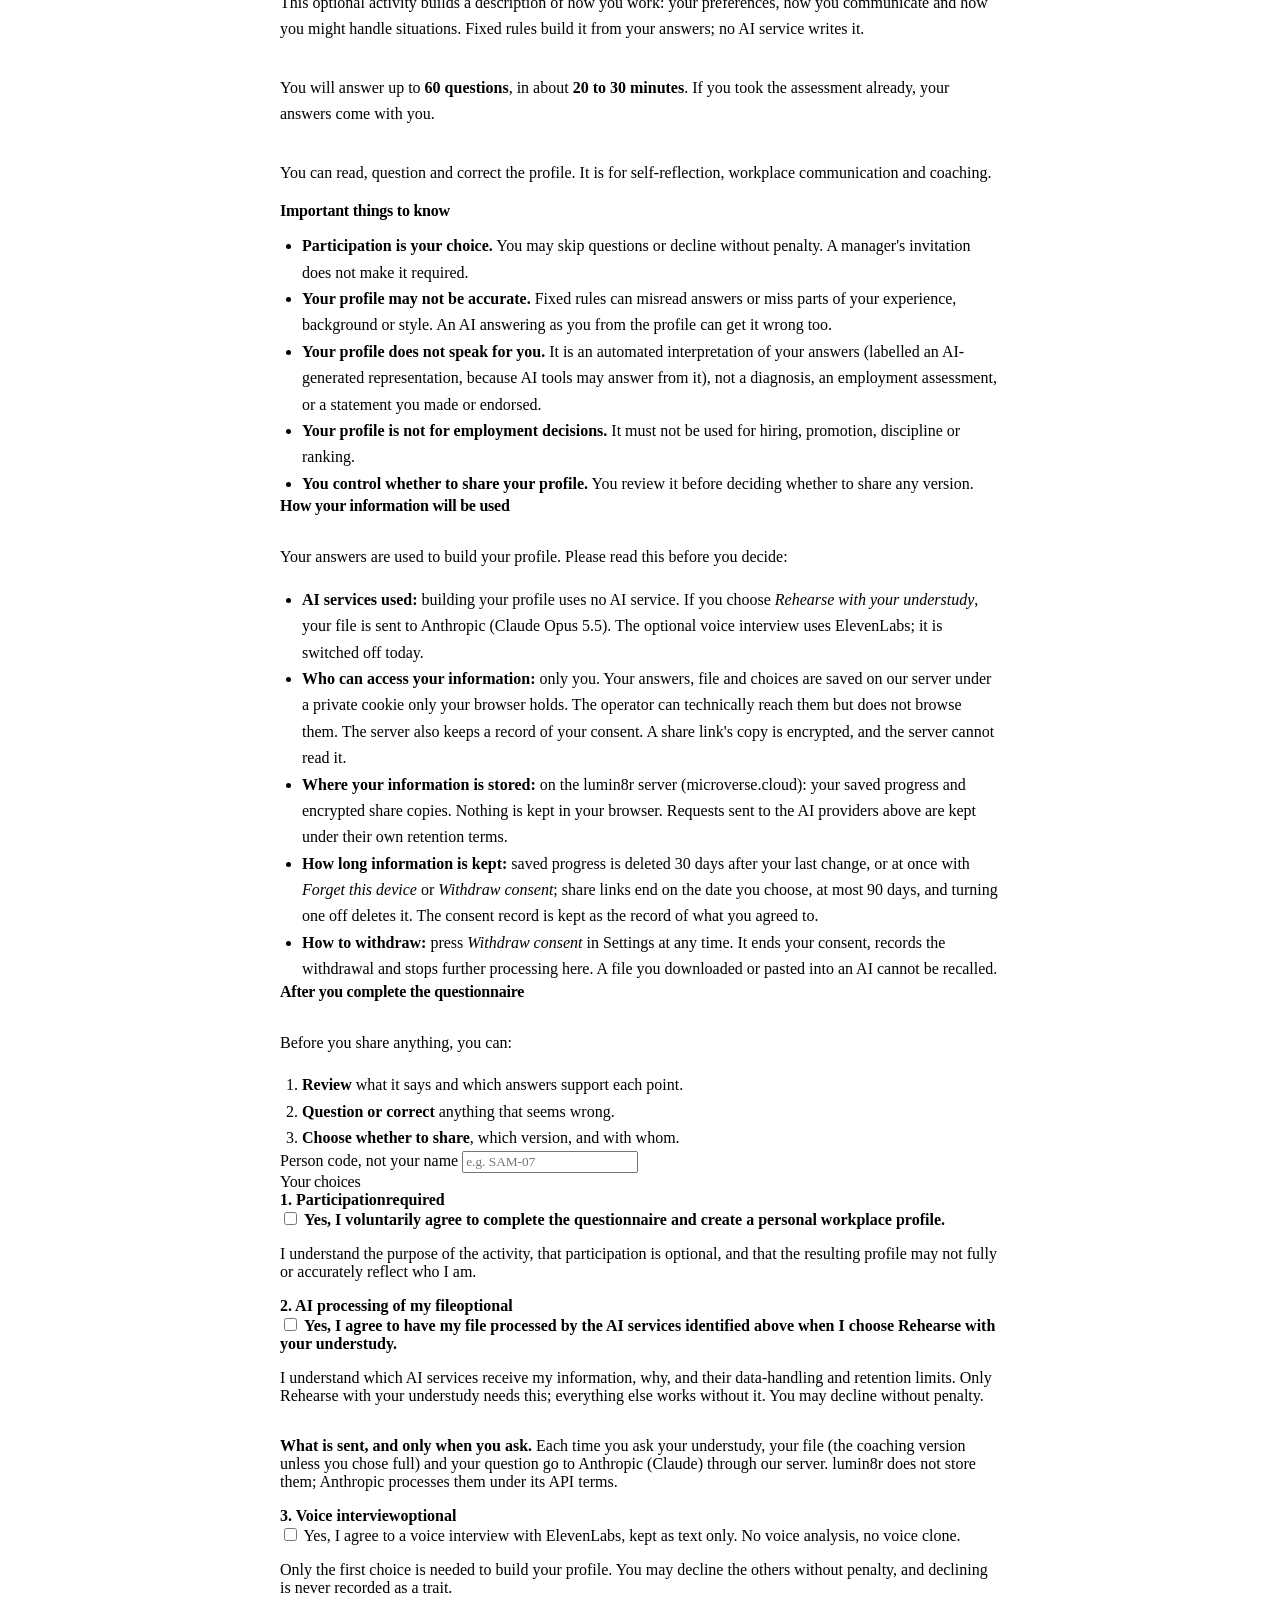
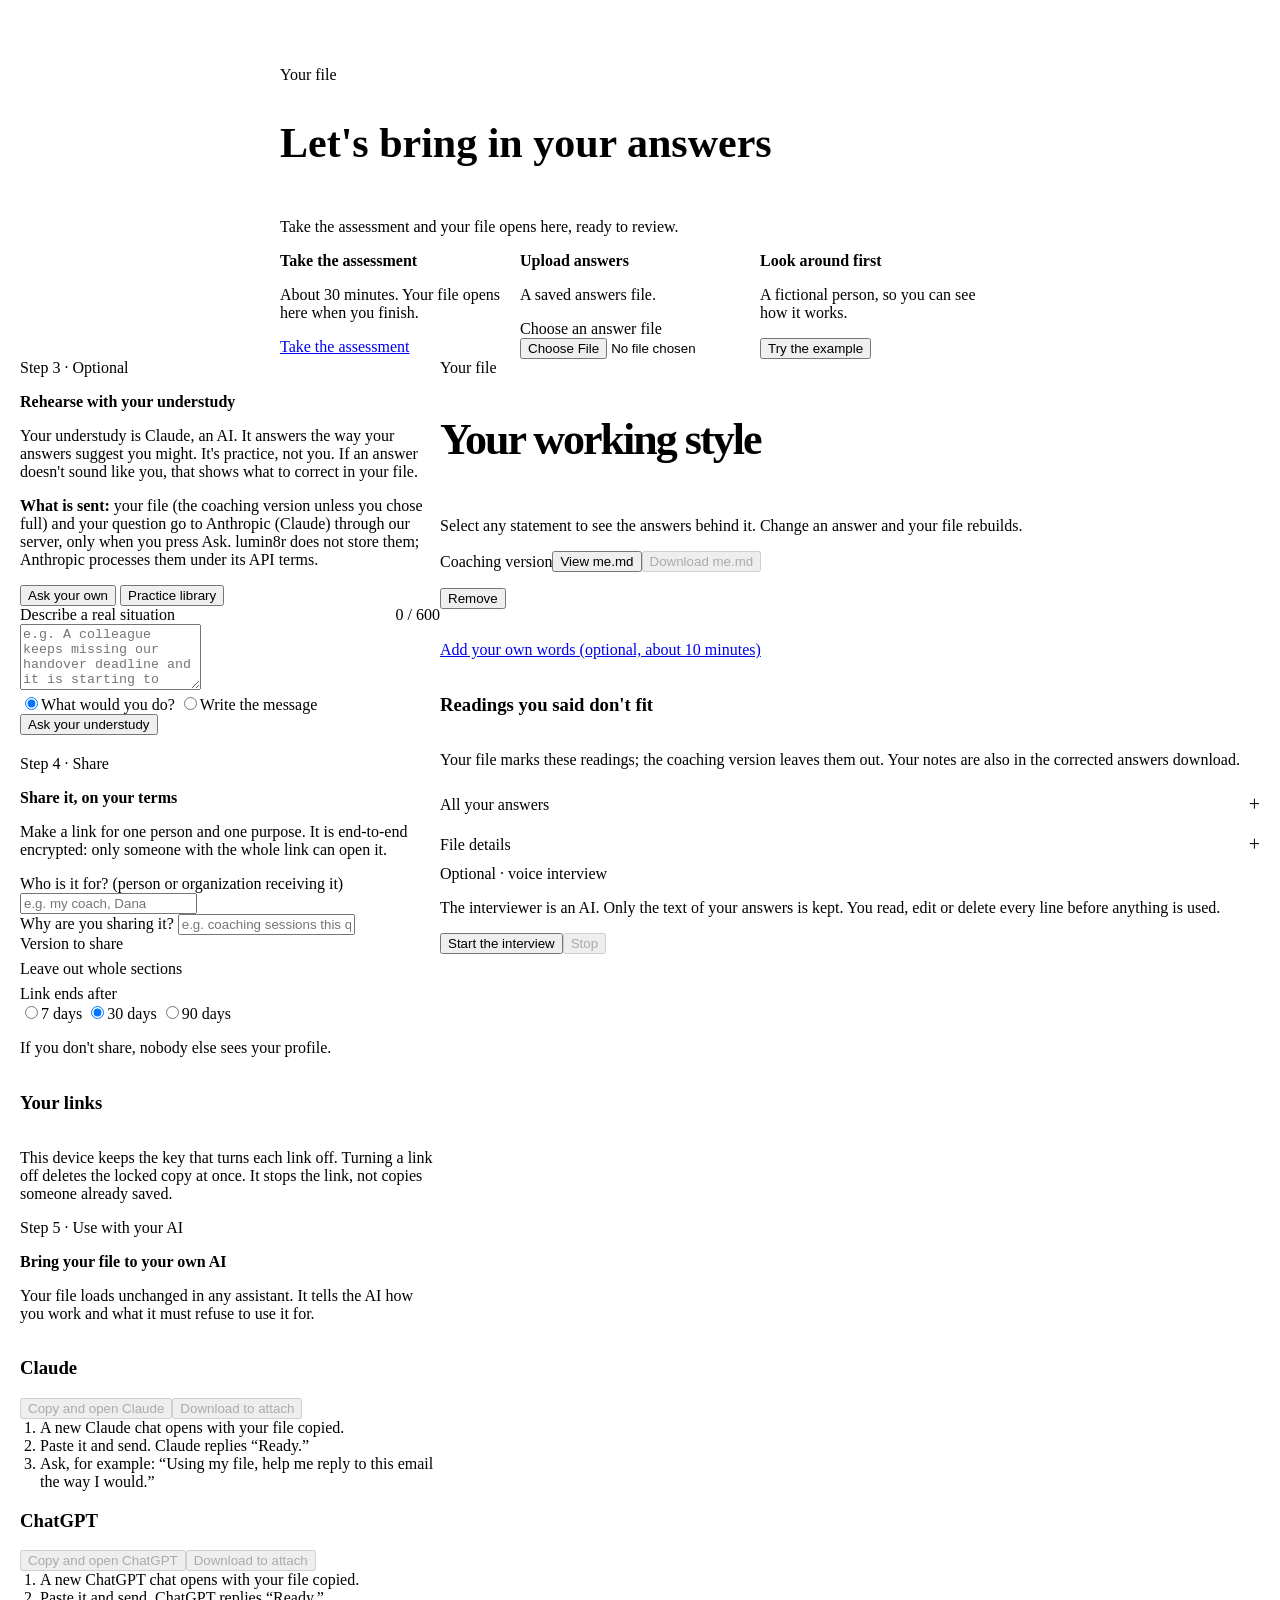
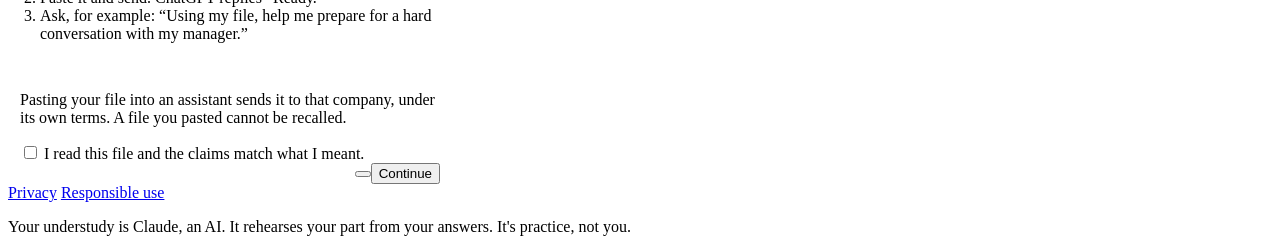
==== commit 9053b7fe: "Use with your AI: Copy and open Claude / ChatGPT, Download to attach Co-Authored-By: Claude Opus 5.5" ====
--- a/src/mefile/static/index.html
+++ b/src/mefile/static/index.html
@@ -443,8 +443,13 @@
           <div class="notice warn hidden" id="aiGate"></div>
           <div class="notice hidden" id="aiVersion"></div>
           <div class="howto">
-            <div class="card quiet"><h3>Claude</h3><ol><li>Start a new chat.</li><li>Paste your file.</li><li>Then ask, for example: <q>Using my file, help me reply to this email the way I would.</q></li></ol></div>
-            <div class="card quiet"><h3>ChatGPT</h3><ol><li>Start a new chat.</li><li>Paste your file.</li><li>Then ask, for example: <q>Using my file, help me prepare for a hard conversation with my manager.</q></li></ol></div>
+            <div class="card quiet ai-open"><h3>Claude</h3>
+              <div class="btnrow"><button class="btn primary small" type="button" data-ai-open="https://claude.ai/new" data-ai-name="Claude" disabled>Copy and open Claude</button><button class="btn small" type="button" data-ai-download disabled>Download to attach</button></div>
+              <ol><li>A new Claude chat opens with your file copied.</li><li>Paste it and send. Claude replies <q>Ready.</q></li><li>Ask, for example: <q>Using my file, help me reply to this email the way I would.</q></li></ol></div>
+            <div class="card quiet ai-open"><h3>ChatGPT</h3>
+              <div class="btnrow"><button class="btn primary small" type="button" data-ai-open="https://chatgpt.com/" data-ai-name="ChatGPT" disabled>Copy and open ChatGPT</button><button class="btn small" type="button" data-ai-download disabled>Download to attach</button></div>
+              <ol><li>A new ChatGPT chat opens with your file copied.</li><li>Paste it and send. ChatGPT replies <q>Ready.</q></li><li>Ask, for example: <q>Using my file, help me prepare for a hard conversation with my manager.</q></li></ol></div>
+            <p class="small" id="aiOpenHint"></p>
           </div>
           <p class="small">Pasting your file into an assistant sends it to that company, under its own terms. A file you pasted cannot be recalled.</p>
         </section>
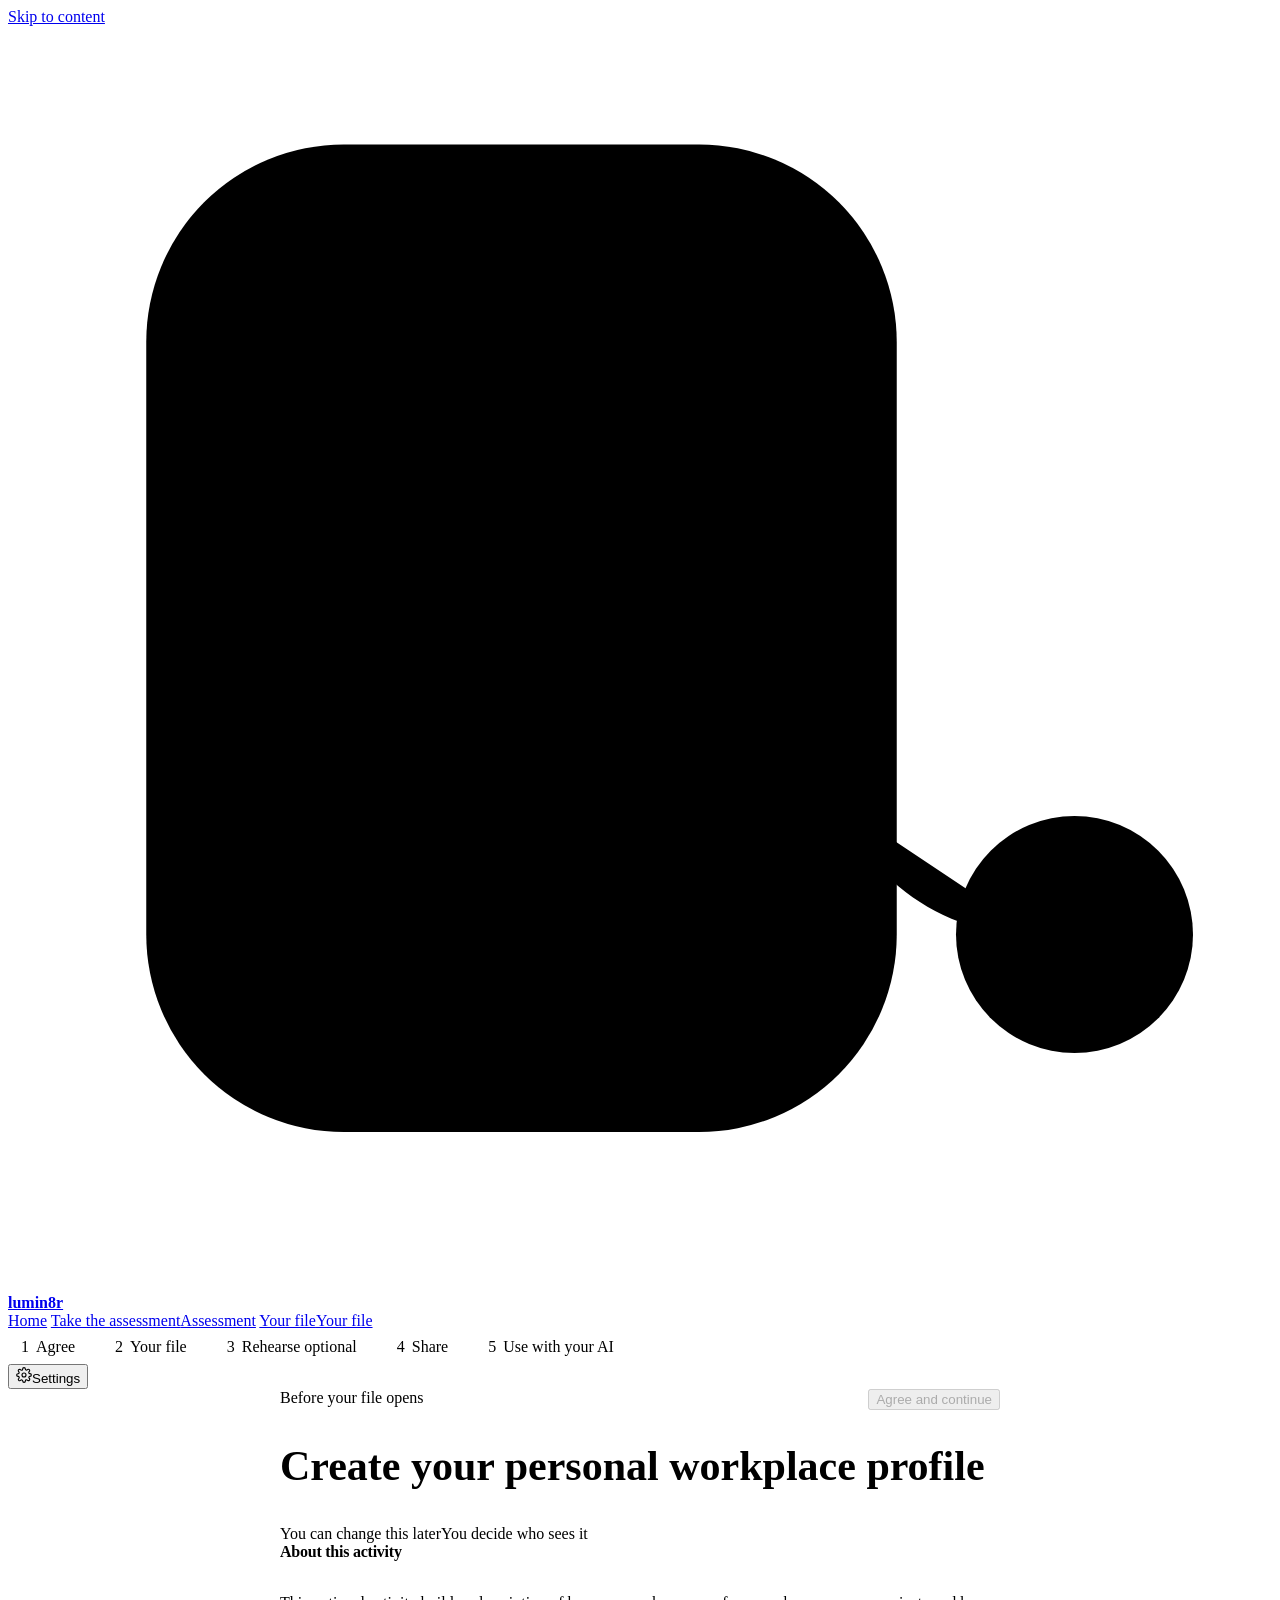
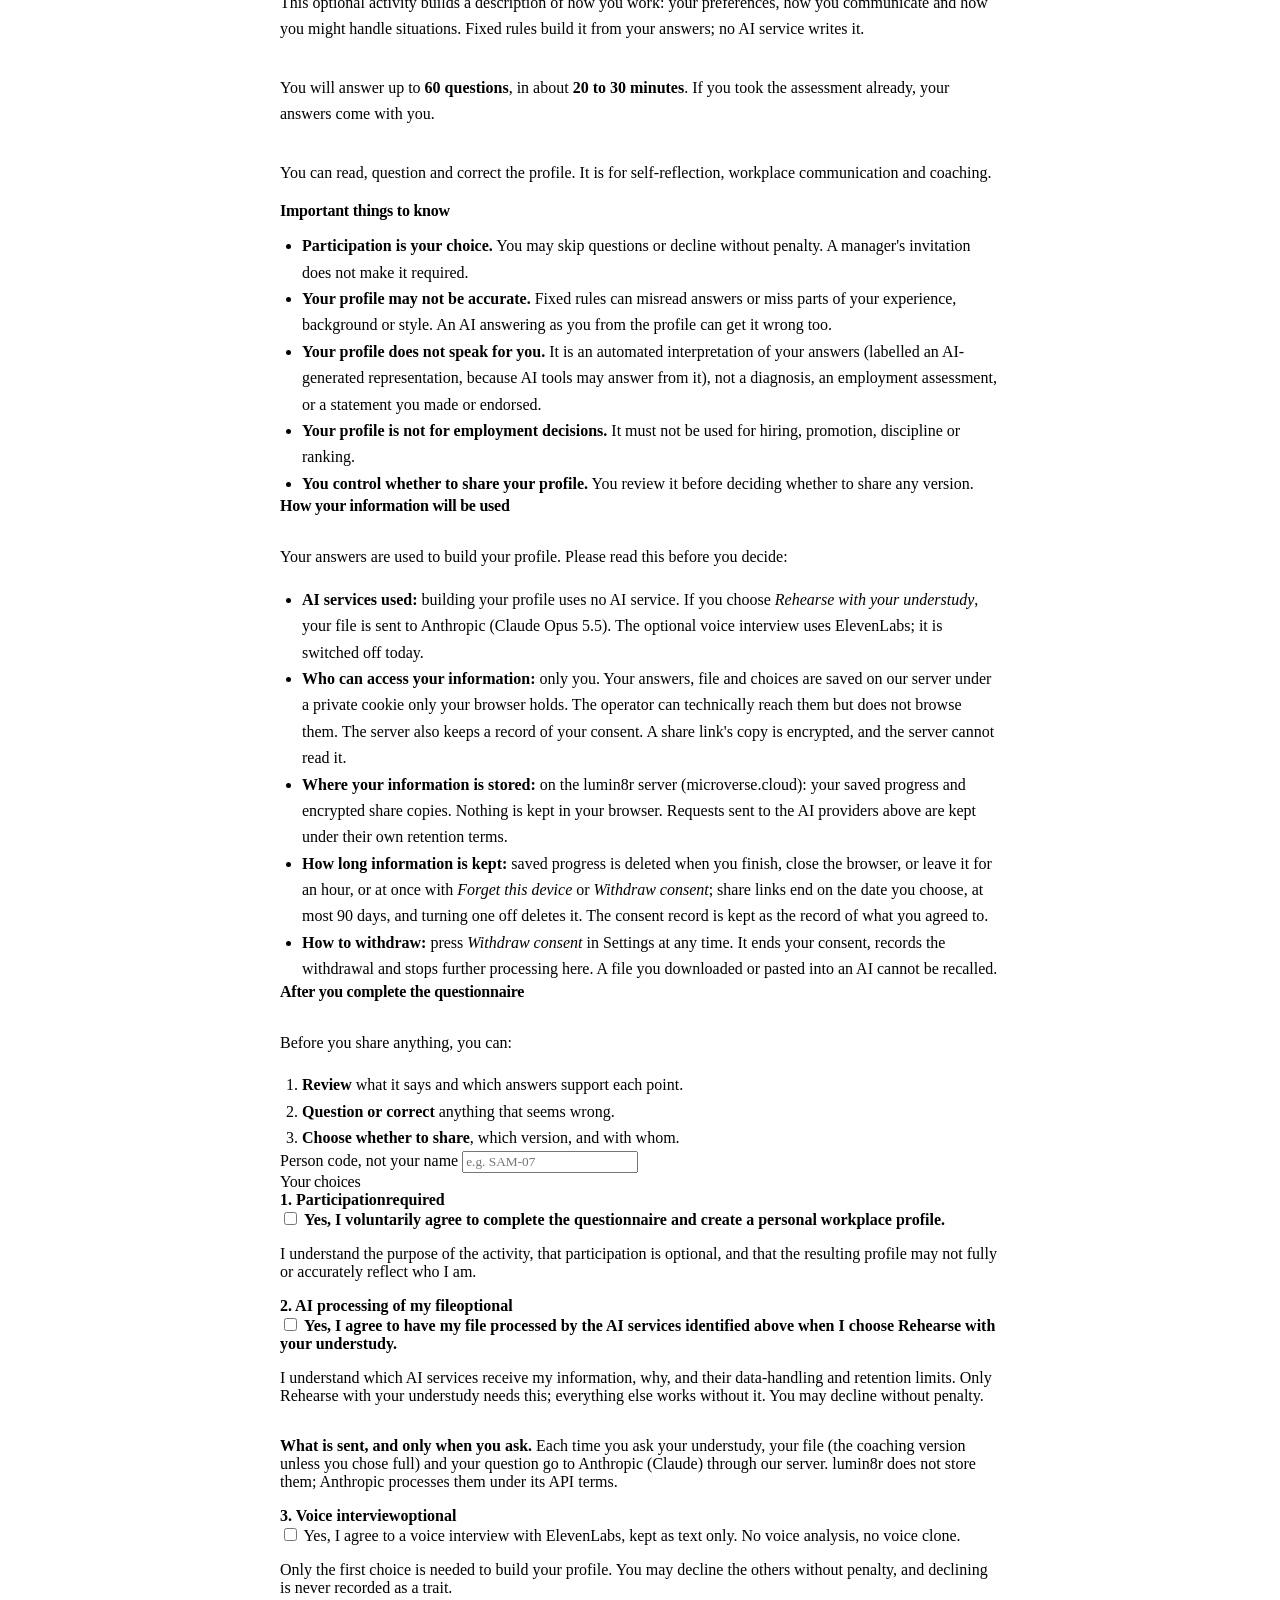
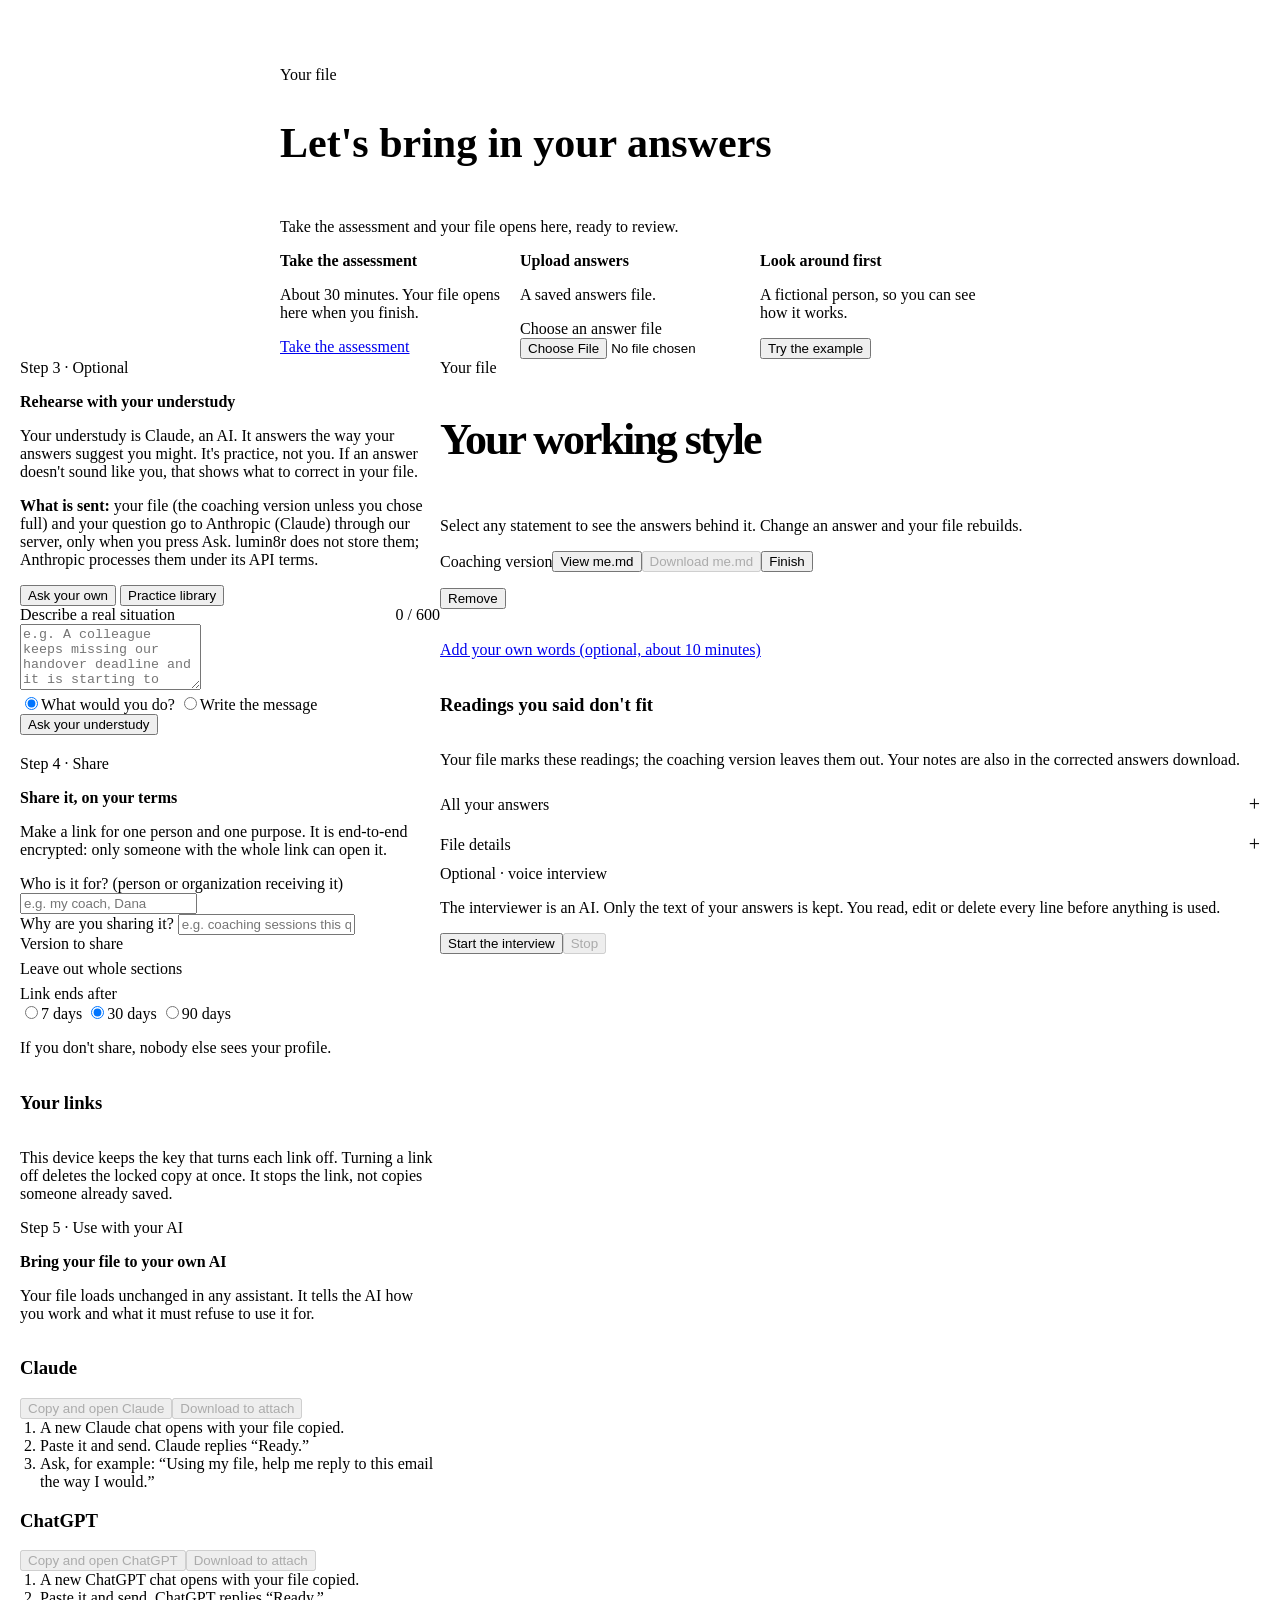
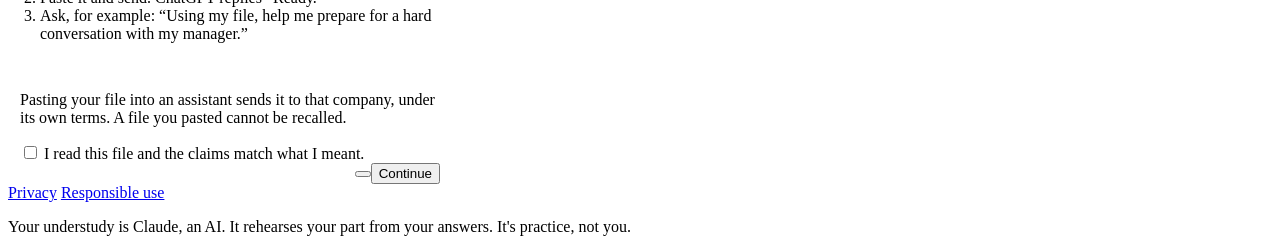
==== commit bf555a75: "Sessions start clean; Start over; agree and submit at the end; Finish wipes for the next person - Sa" ====
--- a/src/mefile/static/index.html
+++ b/src/mefile/static/index.html
@@ -301,7 +301,7 @@
         <li><b>AI services used:</b> building your profile uses no AI service. If you choose <i>Rehearse with your understudy</i>, your file is sent to Anthropic (Claude Opus 5.5). The optional voice interview uses ElevenLabs; it is switched off today.</li>
         <li><b>Who can access your information:</b> only you. Your answers, file and choices are saved on our server under a private cookie only your browser holds. The operator can technically reach them but does not browse them. The server also keeps a record of your consent. A share link's copy is encrypted, and the server cannot read it.</li>
         <li><b>Where your information is stored:</b> on the lumin8r server (microverse.cloud): your saved progress and encrypted share copies. Nothing is kept in your browser. Requests sent to the AI providers above are kept under their own retention terms.</li>
-        <li><b>How long information is kept:</b> saved progress is deleted 30 days after your last change, or at once with <i>Forget this device</i> or <i>Withdraw consent</i>; share links end on the date you choose, at most 90 days, and turning one off deletes it. The consent record is kept as the record of what you agreed to.</li>
+        <li><b>How long information is kept:</b> saved progress is deleted when you finish, close the browser, or leave it for an hour, or at once with <i>Forget this device</i> or <i>Withdraw consent</i>; share links end on the date you choose, at most 90 days, and turning one off deletes it. The consent record is kept as the record of what you agreed to.</li>
         <li><b>How to withdraw:</b> press <i>Withdraw consent</i> in Settings at any time. It ends your consent, records the withdrawal and stops further processing here. A file you downloaded or pasted into an AI cannot be recalled.</li>
       </ul>
       <h2>After you complete the questionnaire</h2>
@@ -468,7 +468,7 @@
     <section class="doc" id="filecol" aria-labelledby="docTitle">
       <header class="doc-head">
         <div class="title"><span class="eyebrow" id="docEyebrow">Your file</span><h1 id="docTitle" tabindex="-1">Your working style</h1><p class="small" id="docLead">Select any statement to see the answers behind it. Change an answer and your file rebuilds.</p></div>
-        <div class="meta"><span class="chip" id="versionChip">Coaching version</span><span class="buildstatus" id="buildStatus" role="status"></span><button class="btn small" id="viewMd" type="button">View me.md</button><button class="btn small primary" id="dlMdHead" type="button" disabled title="Tick I read this file first">Download me.md</button></div>
+        <div class="meta"><span class="chip" id="versionChip">Coaching version</span><span class="buildstatus" id="buildStatus" role="status"></span><button class="btn small" id="viewMd" type="button">View me.md</button><button class="btn small primary" id="dlMdHead" type="button" disabled title="Tick I read this file first">Download me.md</button><button class="btn small" id="finishSession" type="button">Finish</button></div>
       </header>
       <div id="gate" class="gate"></div>
       <p class="small hidden" id="voiceLine"><span id="voiceLineText"></span> <button class="btn link" type="button" id="voiceRemove">Remove</button></p>
@@ -514,7 +514,7 @@
     <section class="settings-sec" aria-labelledby="devH">
       <h3 id="devH">This device</h3>
       <input type="checkbox" id="remember" hidden checked>
-      <p class="small">Your answers, file and choices are saved on the lumin8r server under a private cookie, not in this browser. To continue on another device, use the link at the bottom of the page. Saved progress is deleted 30 days after your last change, or now with <i>Forget this device</i>.</p>
+      <p class="small">Your answers, file and choices are saved on the lumin8r server under a private cookie, not in this browser. Nothing carries over between sessions: it is deleted when you finish, close the browser, or leave it for an hour, or now with <i>Forget this device</i>.</p>
       <div id="forgetSlot"></div>
     </section>
     <section class="settings-sec" aria-labelledby="dlH">
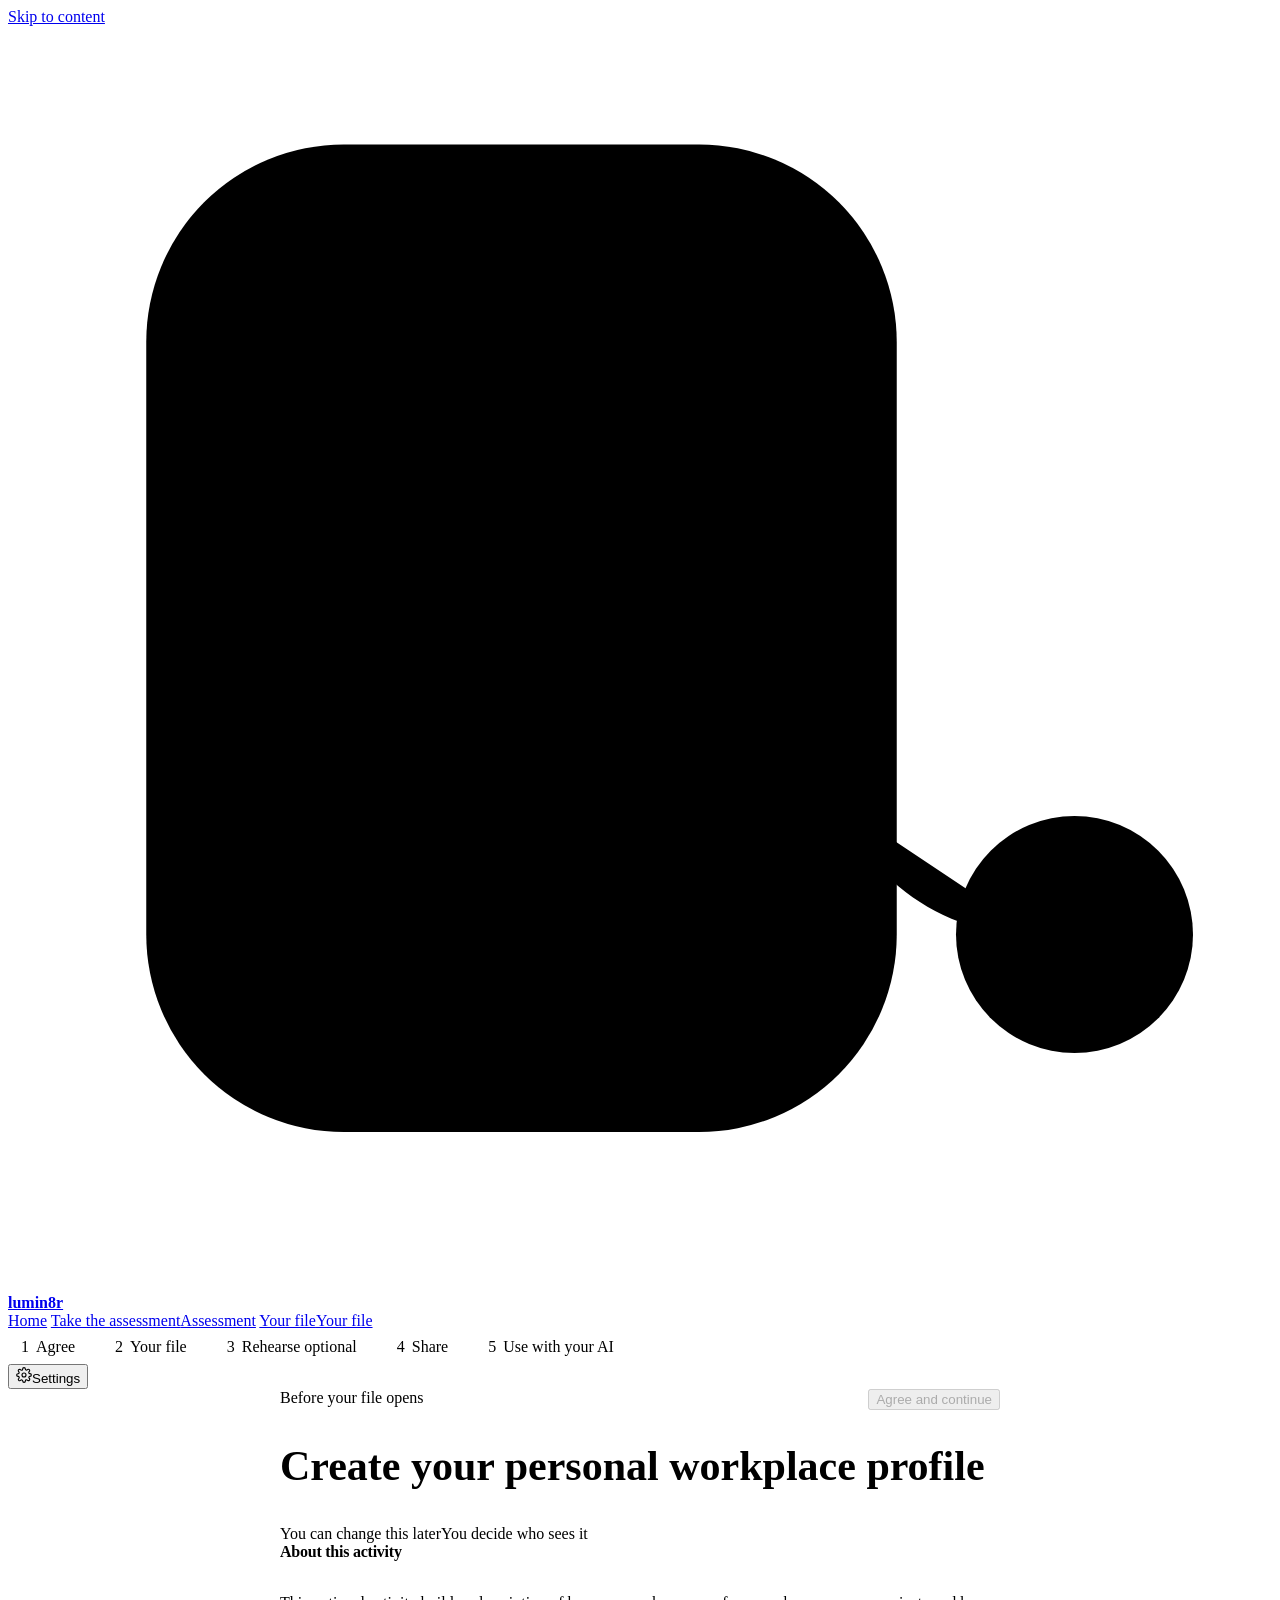
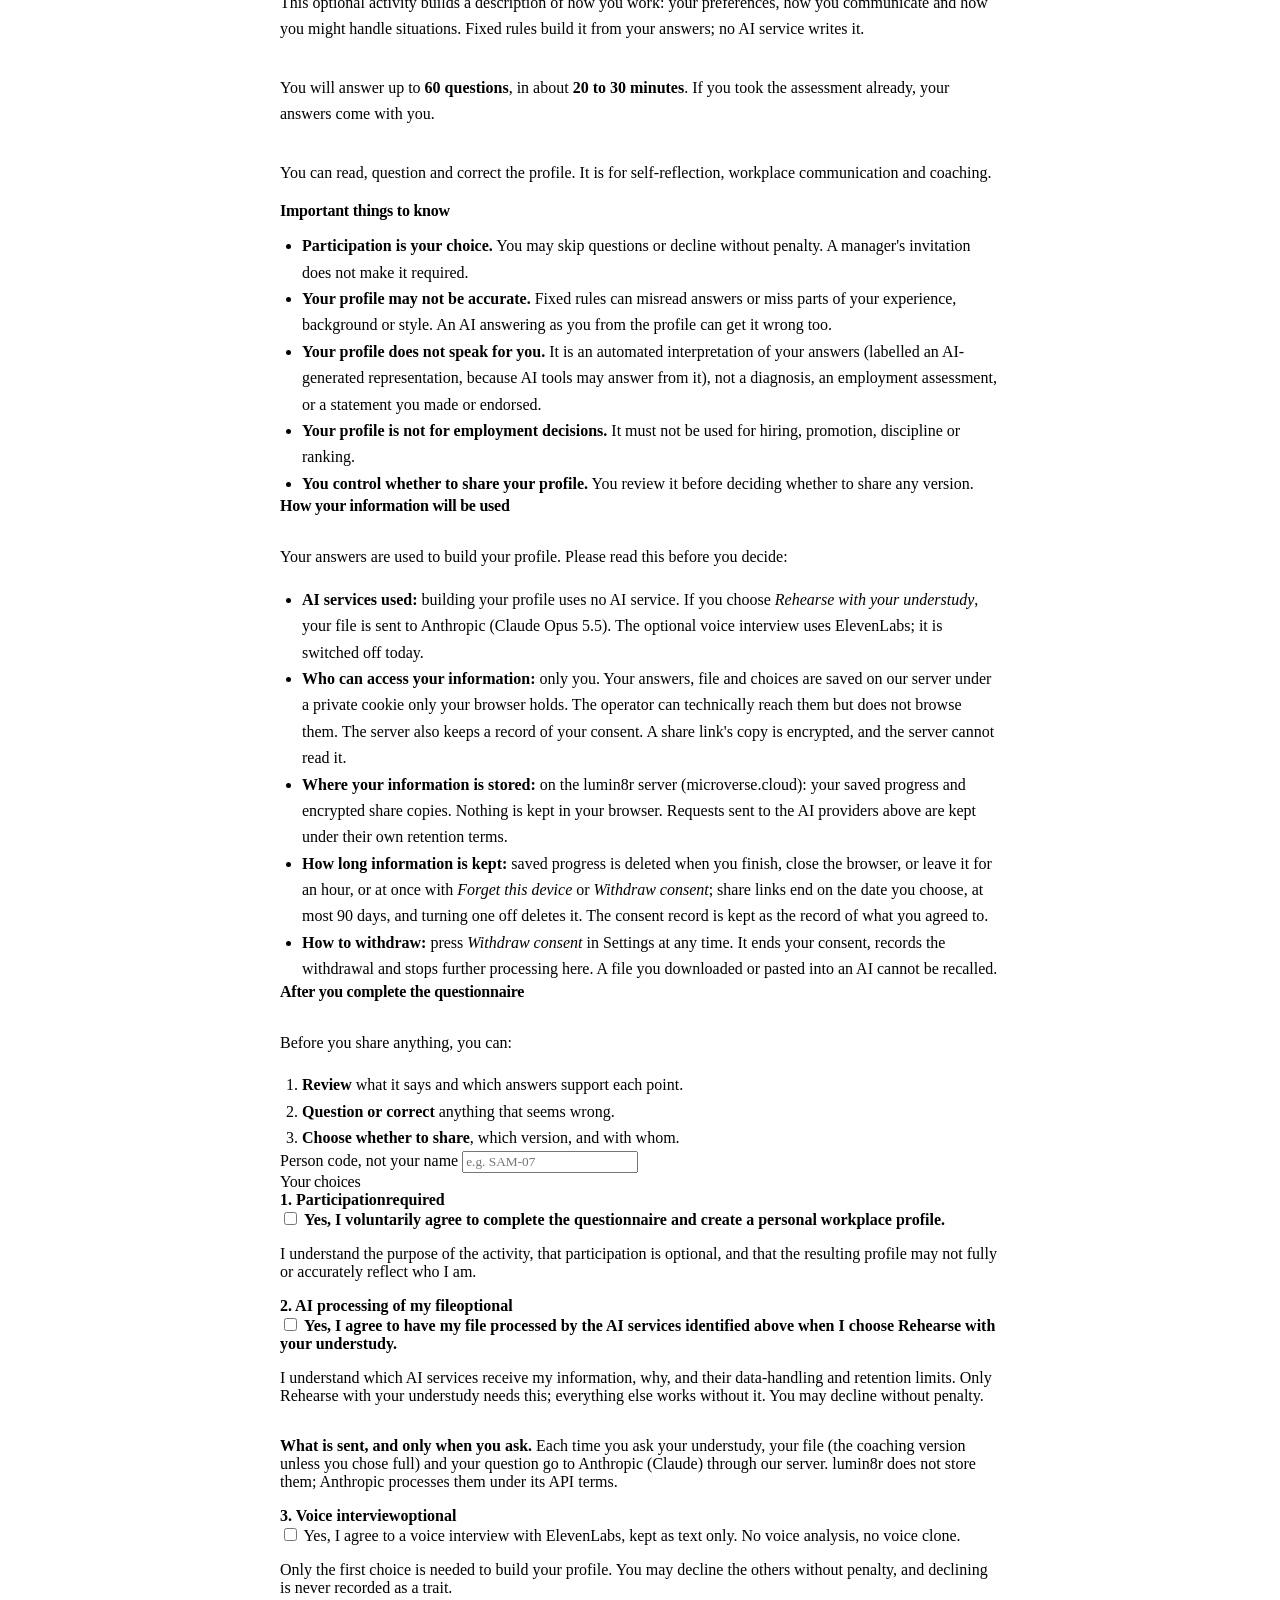
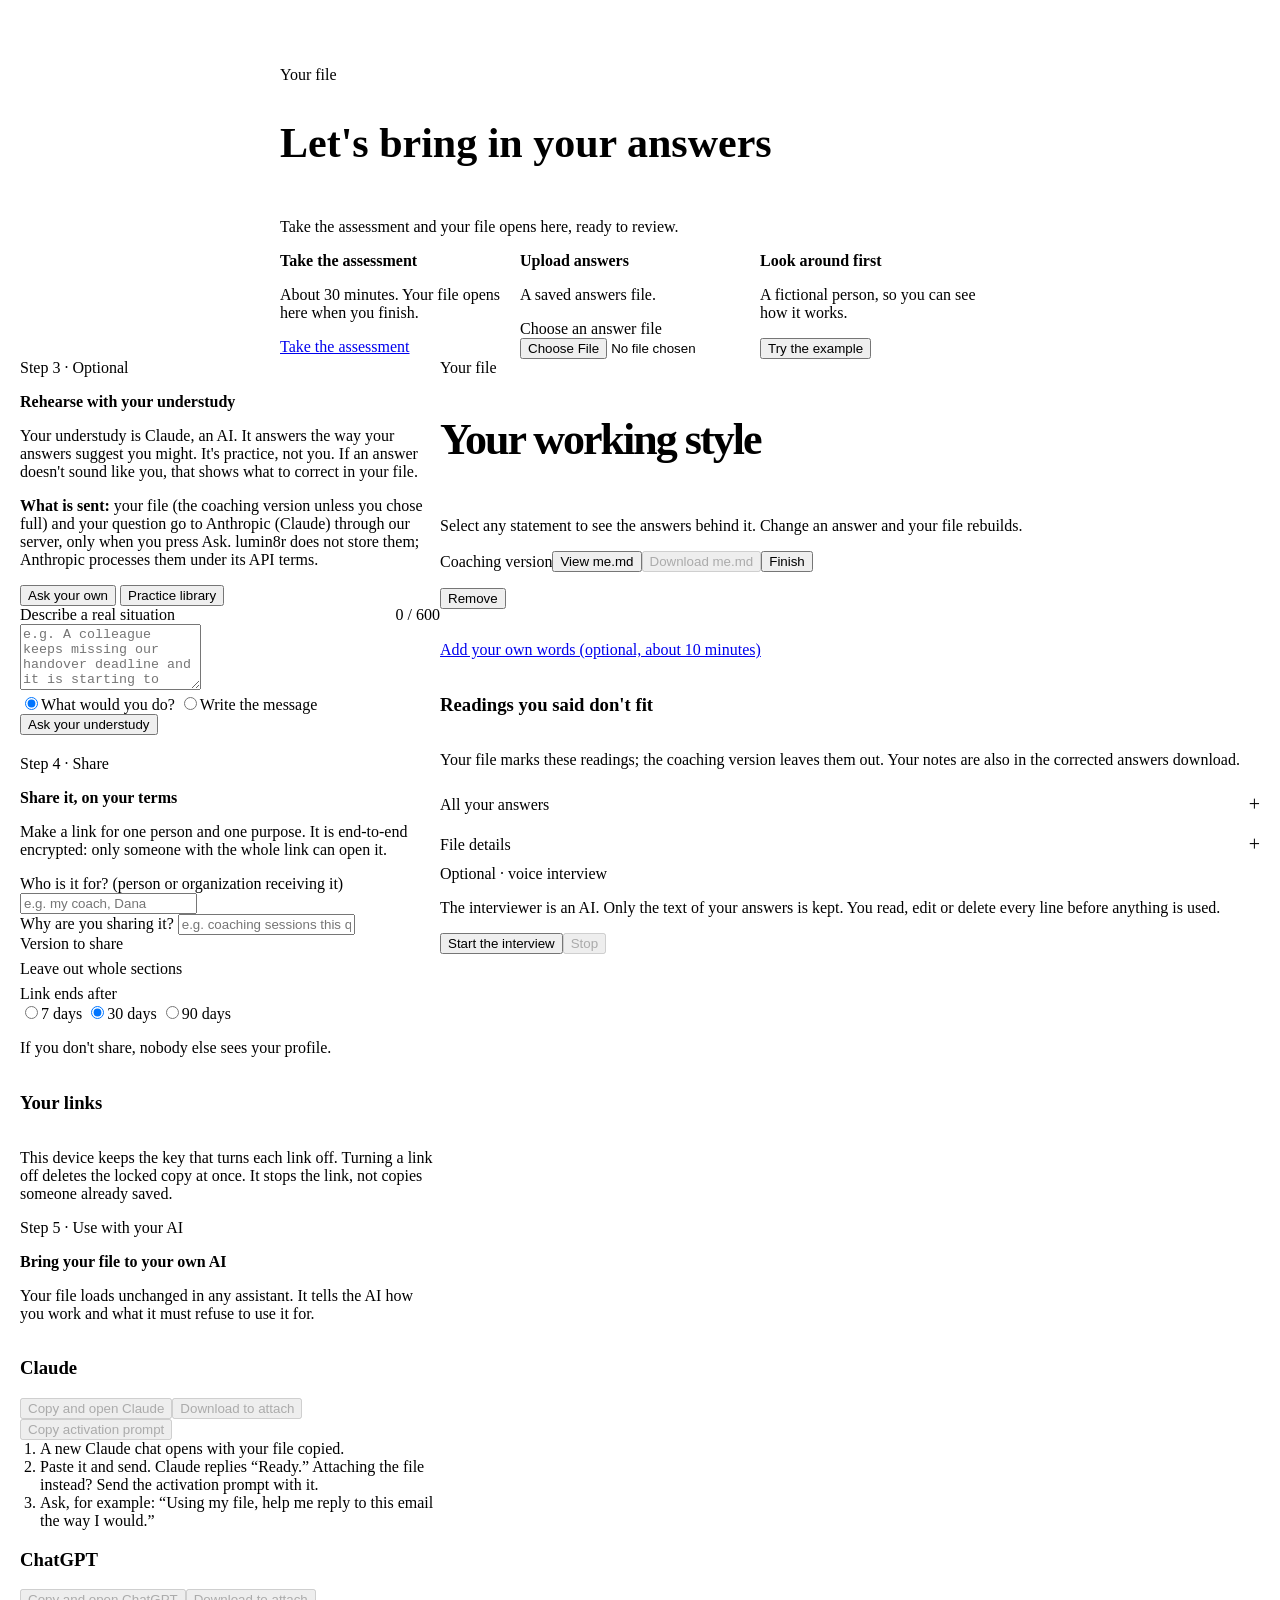
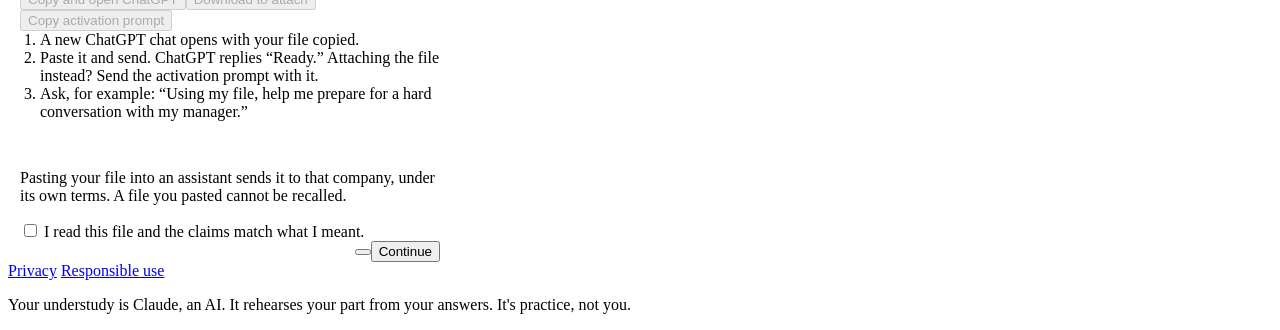
==== commit 6a663715: "Red team: Mark's pay cases (two misuse attempts, one general pay control); everyday activation promp" ====
--- a/src/mefile/static/index.html
+++ b/src/mefile/static/index.html
@@ -444,11 +444,11 @@
           <div class="notice hidden" id="aiVersion"></div>
           <div class="howto">
             <div class="card quiet ai-open"><h3>Claude</h3>
-              <div class="btnrow"><button class="btn primary small" type="button" data-ai-open="https://claude.ai/new" data-ai-name="Claude" disabled>Copy and open Claude</button><button class="btn small" type="button" data-ai-download disabled>Download to attach</button></div>
-              <ol><li>A new Claude chat opens with your file copied.</li><li>Paste it and send. Claude replies <q>Ready.</q></li><li>Ask, for example: <q>Using my file, help me reply to this email the way I would.</q></li></ol></div>
+              <div class="btnrow"><button class="btn primary small" type="button" data-ai-open="https://claude.ai/new" data-ai-name="Claude" disabled>Copy and open Claude</button><button class="btn small" type="button" data-ai-download disabled>Download to attach</button><button class="btn small" type="button" data-ai-activate disabled>Copy activation prompt</button></div>
+              <ol><li>A new Claude chat opens with your file copied.</li><li>Paste it and send. Claude replies <q>Ready.</q> Attaching the file instead? Send the activation prompt with it.</li><li>Ask, for example: <q>Using my file, help me reply to this email the way I would.</q></li></ol></div>
             <div class="card quiet ai-open"><h3>ChatGPT</h3>
-              <div class="btnrow"><button class="btn primary small" type="button" data-ai-open="https://chatgpt.com/" data-ai-name="ChatGPT" disabled>Copy and open ChatGPT</button><button class="btn small" type="button" data-ai-download disabled>Download to attach</button></div>
-              <ol><li>A new ChatGPT chat opens with your file copied.</li><li>Paste it and send. ChatGPT replies <q>Ready.</q></li><li>Ask, for example: <q>Using my file, help me prepare for a hard conversation with my manager.</q></li></ol></div>
+              <div class="btnrow"><button class="btn primary small" type="button" data-ai-open="https://chatgpt.com/" data-ai-name="ChatGPT" disabled>Copy and open ChatGPT</button><button class="btn small" type="button" data-ai-download disabled>Download to attach</button><button class="btn small" type="button" data-ai-activate disabled>Copy activation prompt</button></div>
+              <ol><li>A new ChatGPT chat opens with your file copied.</li><li>Paste it and send. ChatGPT replies <q>Ready.</q> Attaching the file instead? Send the activation prompt with it.</li><li>Ask, for example: <q>Using my file, help me prepare for a hard conversation with my manager.</q></li></ol></div>
             <p class="small" id="aiOpenHint"></p>
           </div>
           <p class="small">Pasting your file into an assistant sends it to that company, under its own terms. A file you pasted cannot be recalled.</p>
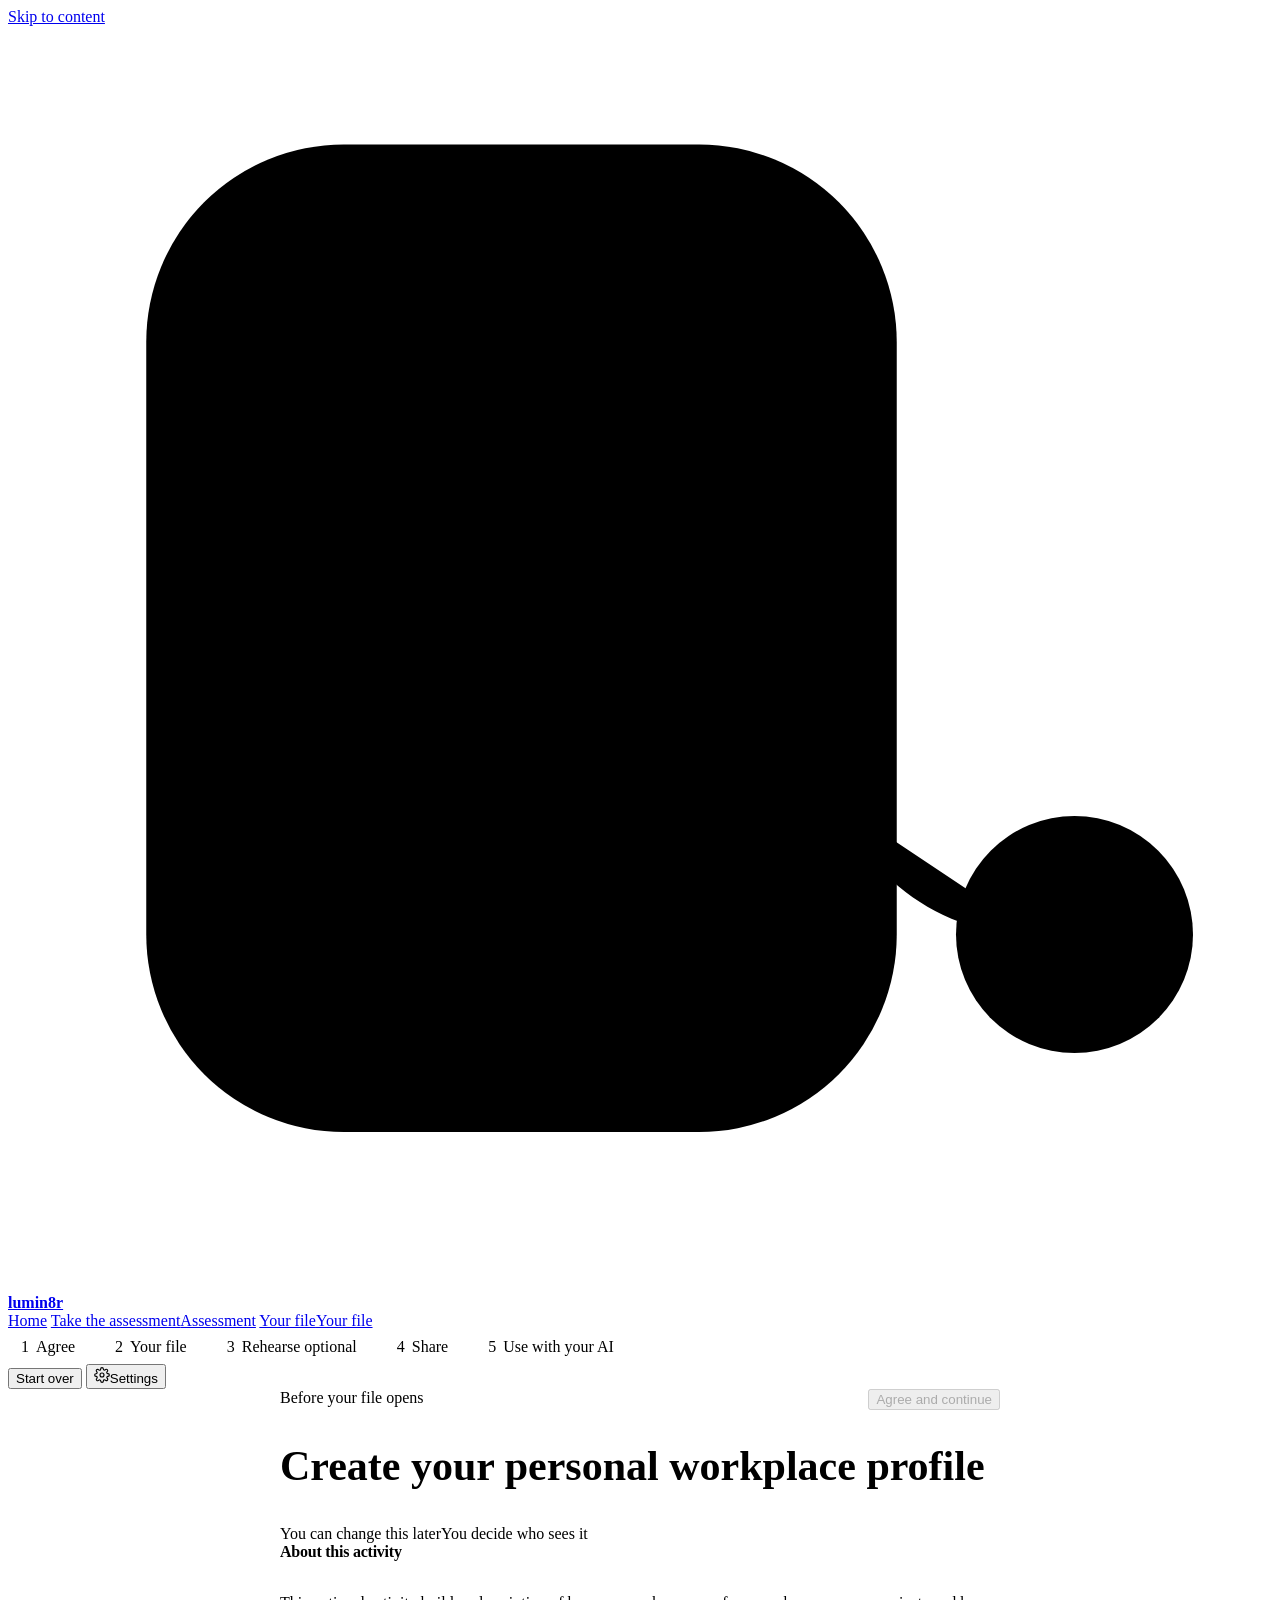
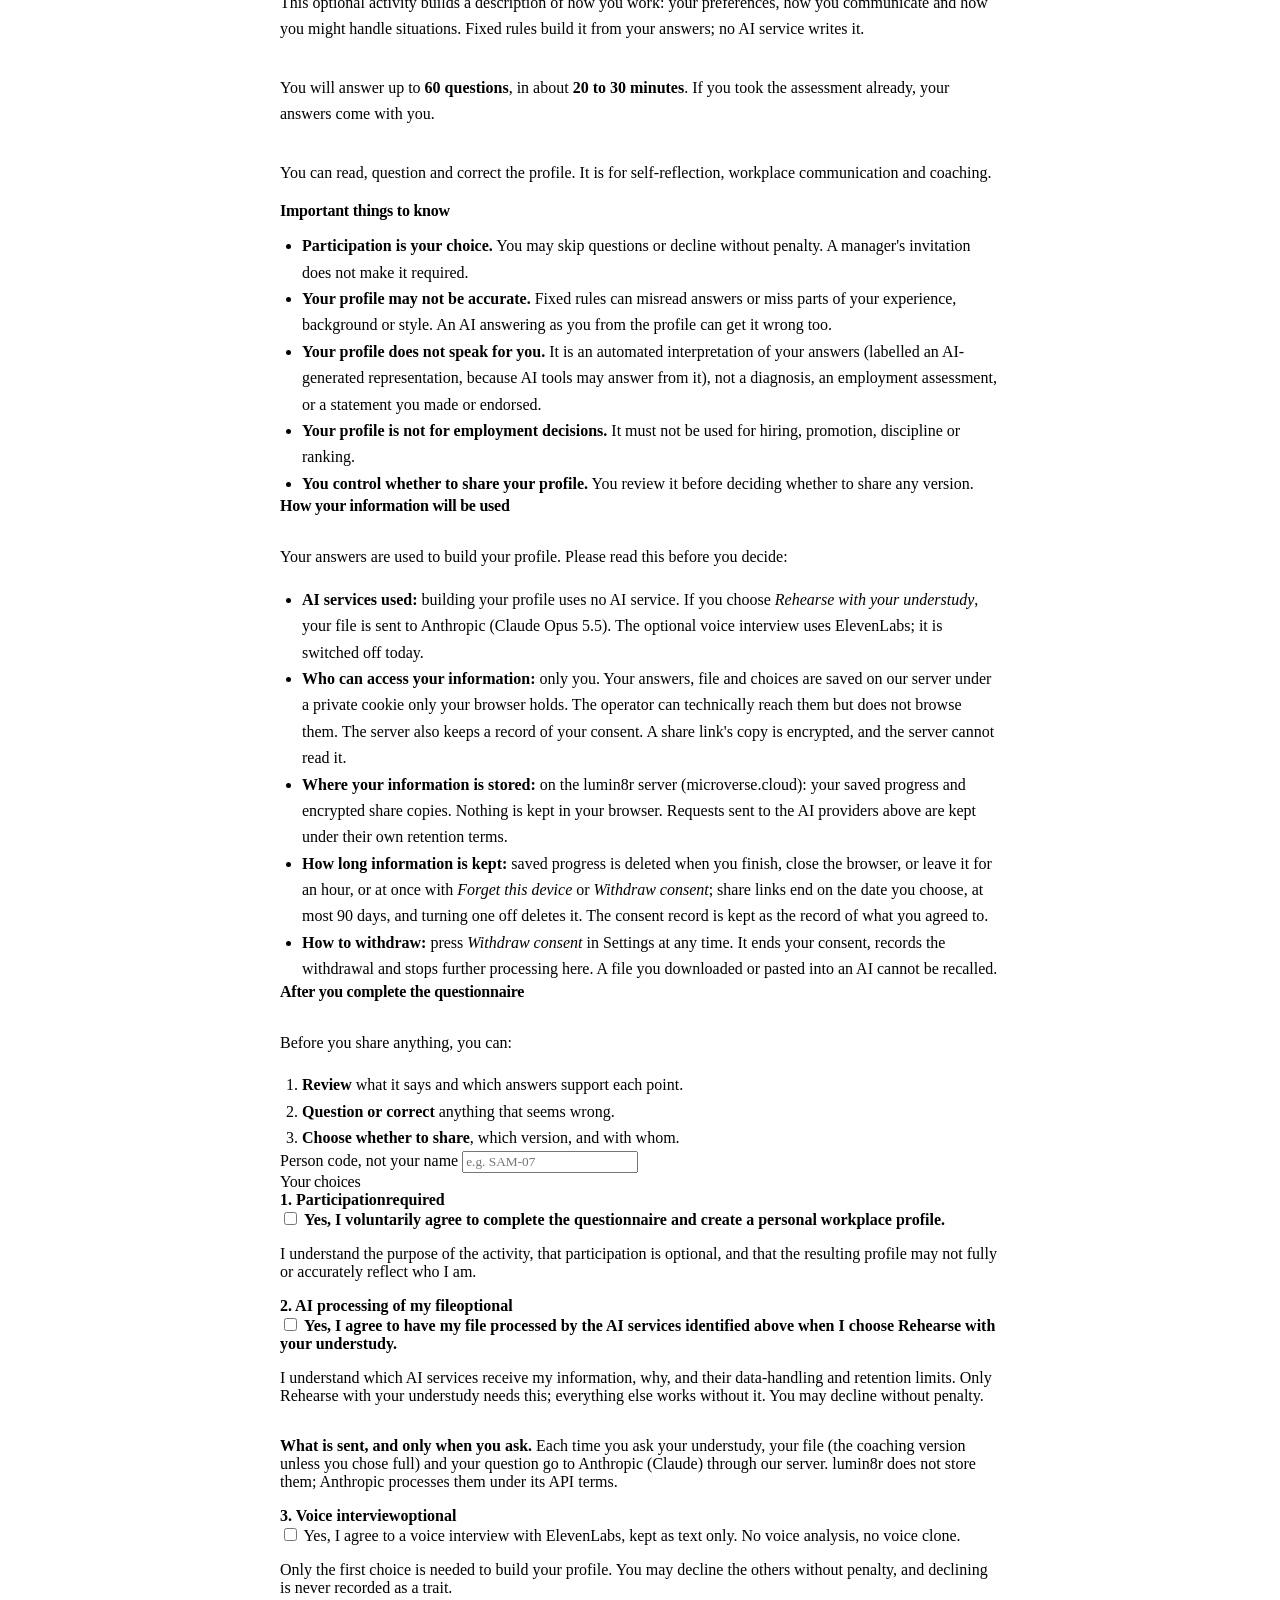
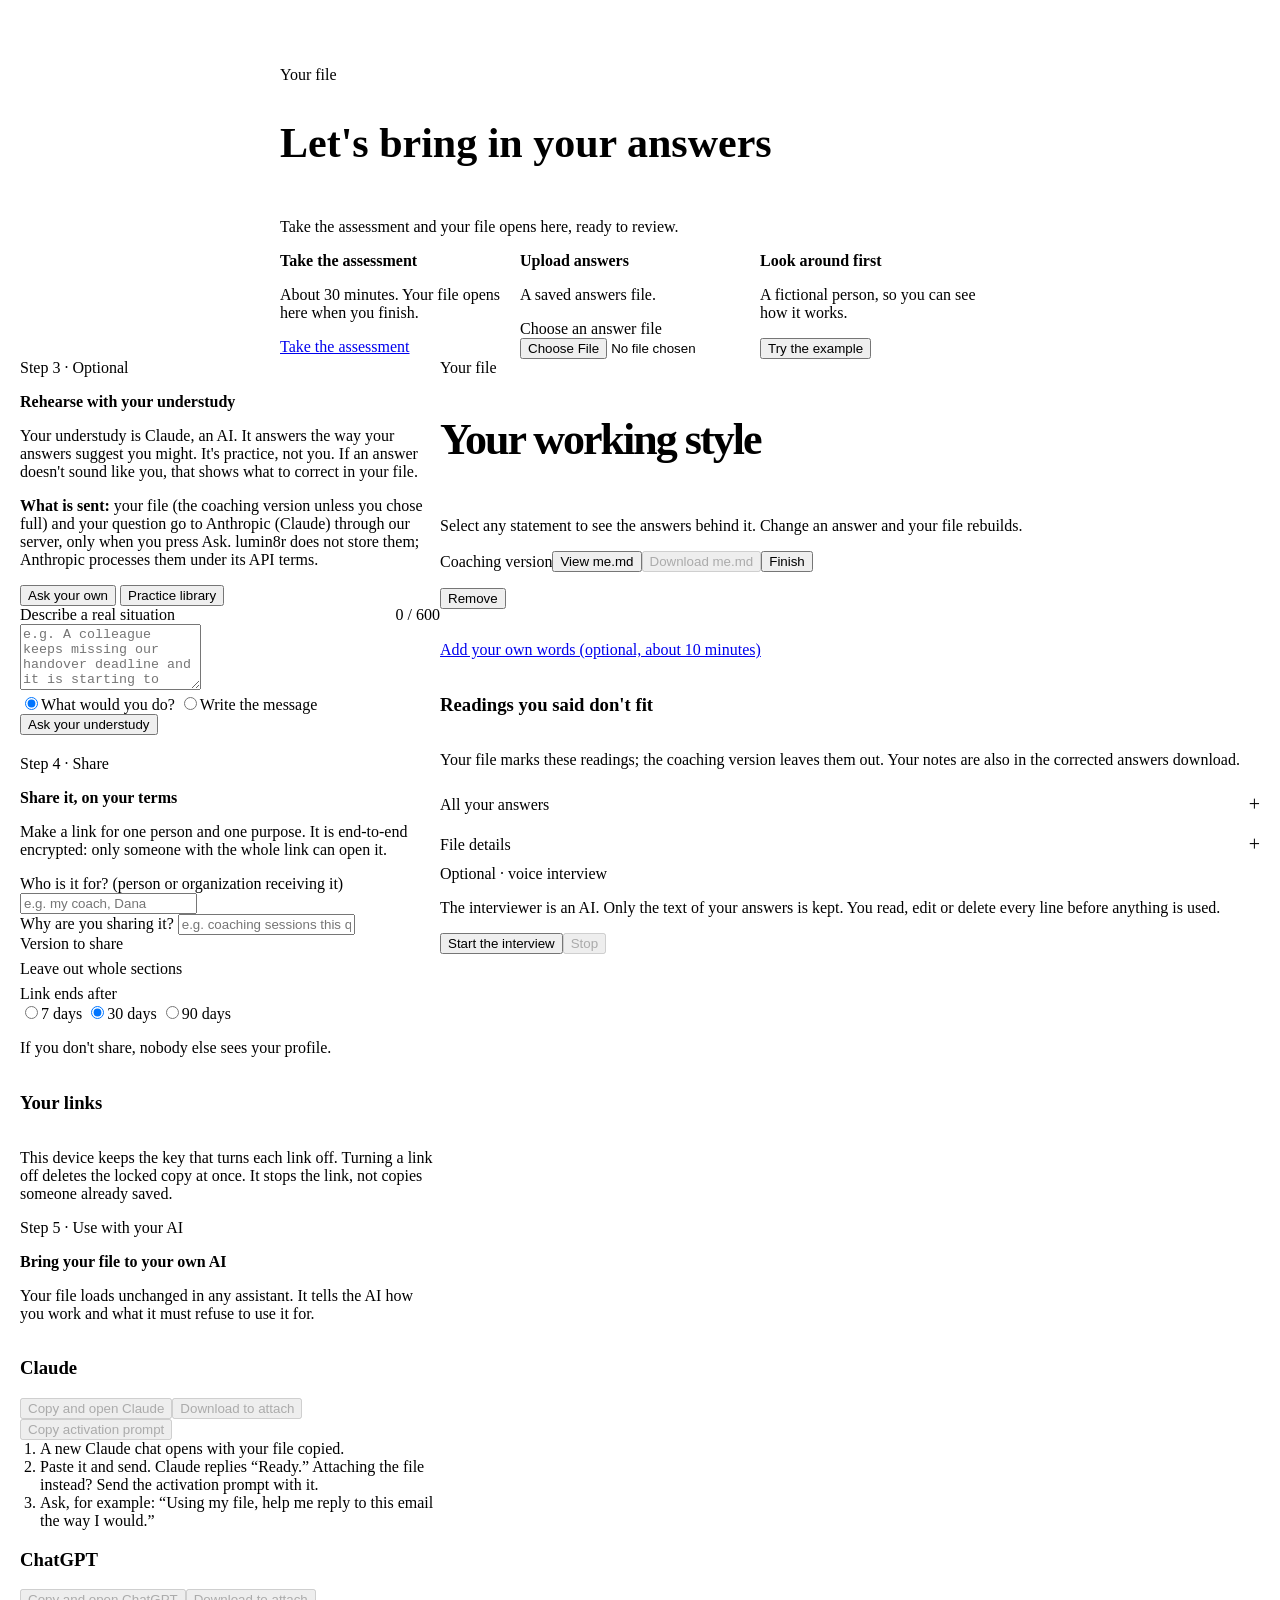
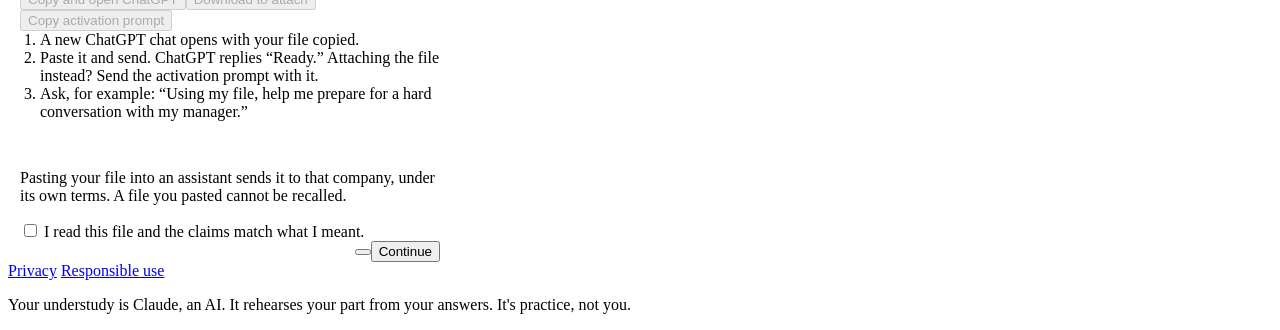
==== commit 2b58a2e8: "Your file: Start over on every step (Rehearse included), same wipe and download warning as Finish Co" ====
--- a/src/mefile/static/index.html
+++ b/src/mefile/static/index.html
@@ -268,6 +268,7 @@
       <li data-st="ai"><button type="button" data-go="ai"><span class="n">5</span><span class="lbl">Use with your AI</span></button></li>
     </ol>
     <div class="pathend">
+      <button class="btn ghost small danger" id="startOver" type="button">Start over</button>
       <button class="btn ghost small settings-btn" id="openSettings" type="button" aria-haspopup="dialog" aria-label="Settings"><svg class="ico" viewBox="0 0 24 24" aria-hidden="true"><circle cx="12" cy="12" r="3"/><path d="M19.4 15a1.7 1.7 0 0 0 .3 1.8l.1.1a2 2 0 1 1-2.8 2.8l-.1-.1a1.7 1.7 0 0 0-1.8-.3 1.7 1.7 0 0 0-1 1.5V21a2 2 0 1 1-4 0v-.1a1.7 1.7 0 0 0-1.1-1.5 1.7 1.7 0 0 0-1.8.3l-.1.1a2 2 0 1 1-2.8-2.8l.1-.1a1.7 1.7 0 0 0 .3-1.8 1.7 1.7 0 0 0-1.5-1H3a2 2 0 1 1 0-4h.1a1.7 1.7 0 0 0 1.5-1.1 1.7 1.7 0 0 0-.3-1.8l-.1-.1a2 2 0 1 1 2.8-2.8l.1.1a1.7 1.7 0 0 0 1.8.3H9a1.7 1.7 0 0 0 1-1.5V3a2 2 0 1 1 4 0v.1a1.7 1.7 0 0 0 1 1.5 1.7 1.7 0 0 0 1.8-.3l.1-.1a2 2 0 1 1 2.8 2.8l-.1.1a1.7 1.7 0 0 0-.3 1.8V9a1.7 1.7 0 0 0 1.5 1H21a2 2 0 1 1 0 4h-.1a1.7 1.7 0 0 0-1.5 1z"/></svg><span>Settings</span></button>
     </div>
   </nav>
